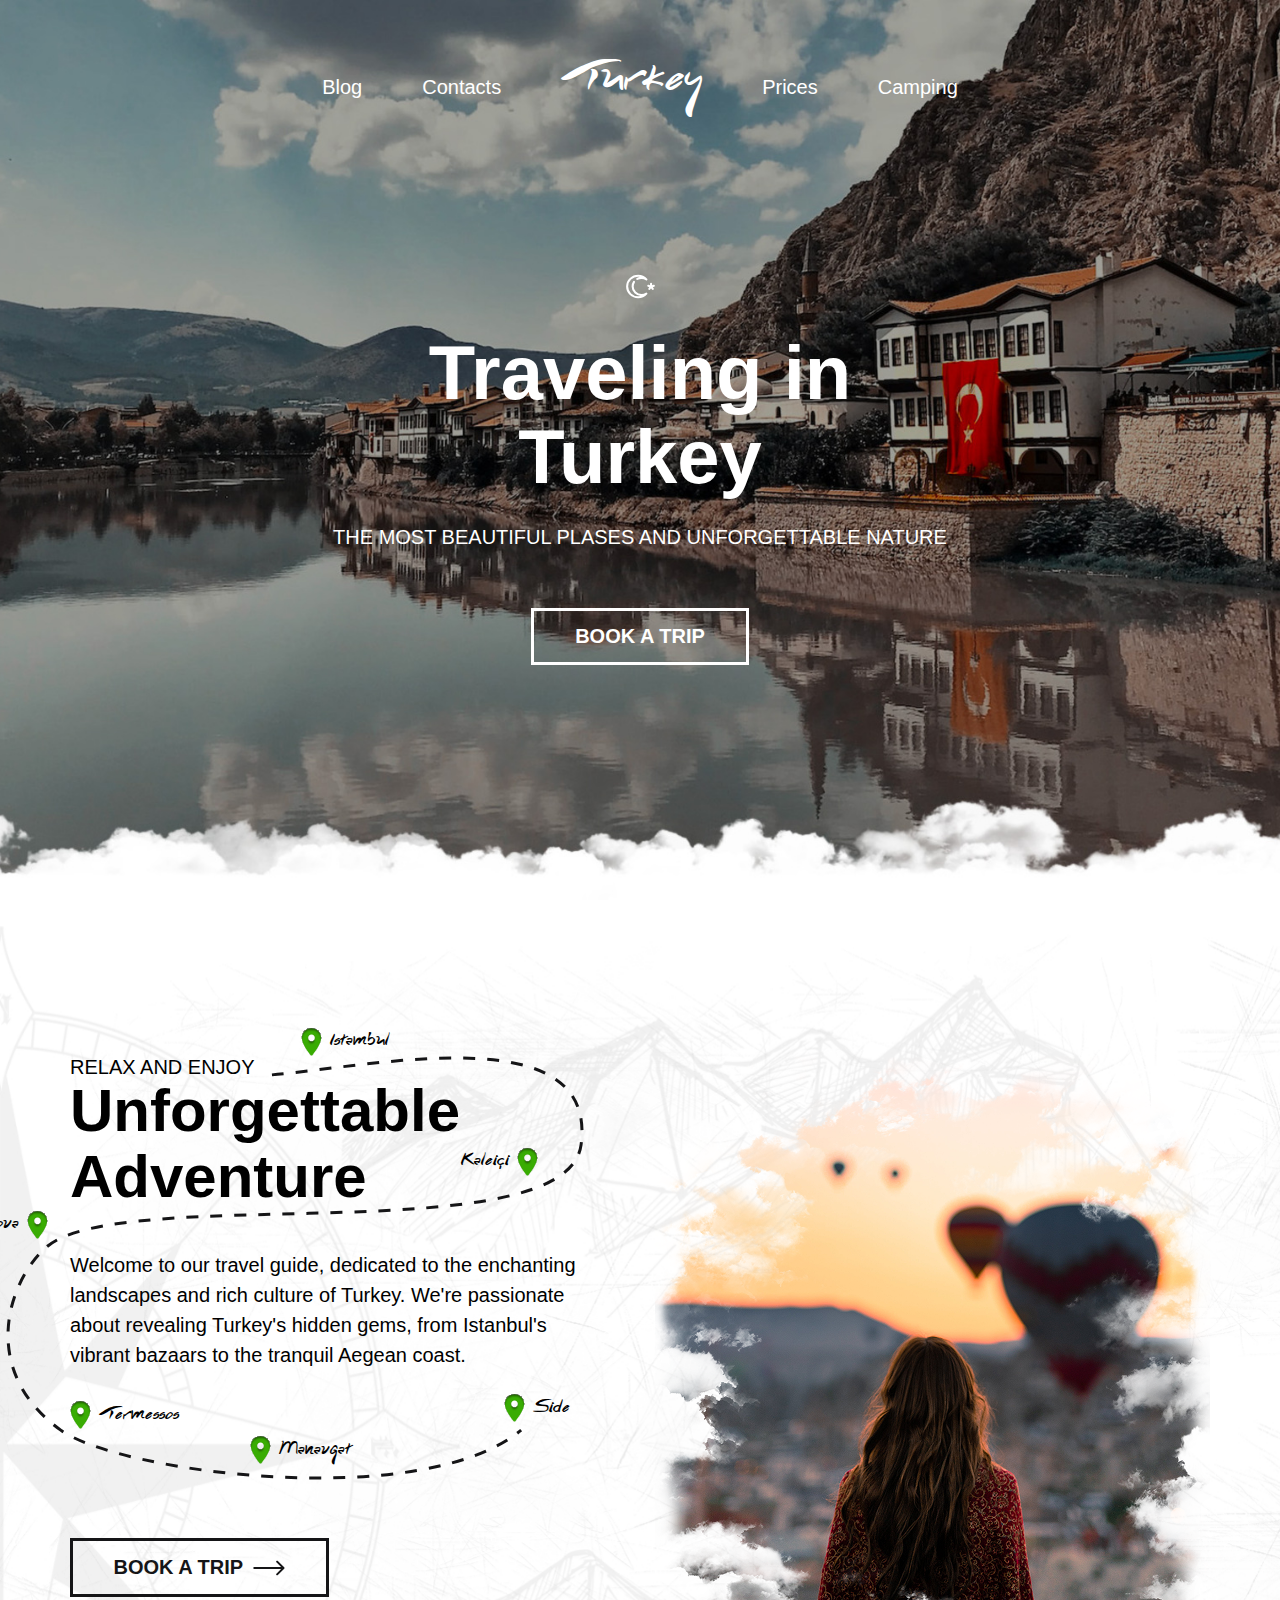
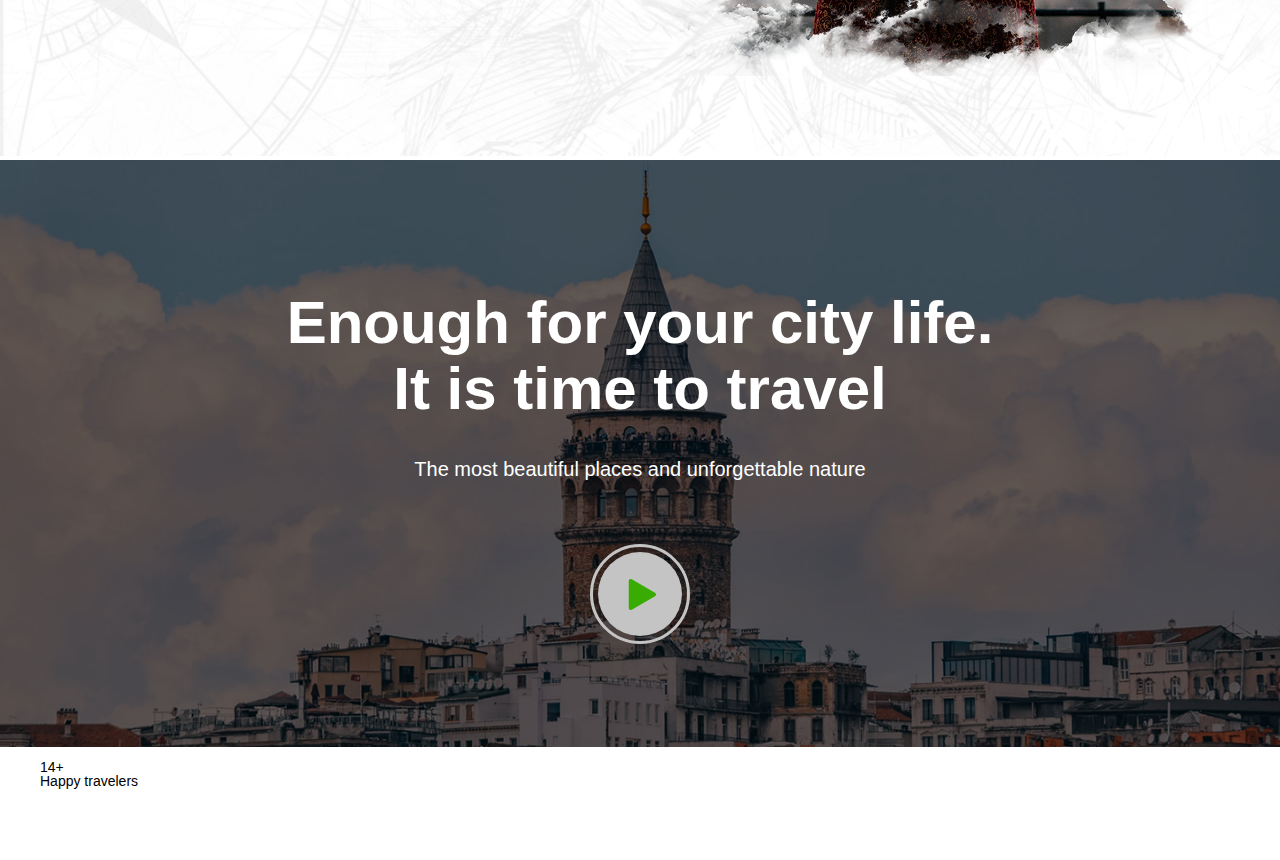
==== index.html @ 6826c42f "sec_WhyMe" ====
<!DOCTYPE html><!-- Сообщаем браузеру как стоит обрабатывать эту страницу -->
<!-- Оболочка документа, указываем язык содержимого -->
<html lang="ru">
<!-- Заголовок страницы, контейнер для других важных данных (не отображается) -->

<head>
  <!-- Заголовок страницы в браузере -->
  <title>Traveling in Turkey</title>
  <!-- Подключаем CSS -->
  <link rel="stylesheet" href="css/style.css" />
  <!-- Кодировка страницы -->
  <meta http-equiv="Content-type" content="text/html;charset=UTF-8" />
  <meta name="viewport" content="width=device-width, initial-scale=1.0, maximum-scale=1.0, user-scalable=0">
</head>
<!-- Отображаемое тело страницы -->

<body>
  <div class="wrapper">
    <div class="hero-section__img ibg">
      <img src="./img/hs__turkey.jpg" alt="Главная_Картинка">
    </div>
    <div class="hero-section__img ibg-320px">
      <img src="./img/hs__turkey_320px.jpg" alt="Главная_Картинка">
    </div>
    <header class="header">
      <div class="container">
        <div class="header__body">
          <!-- ПК Версия меню -->
          <nav class="header__menu menu">
            <ul class="header__menu-item">
              <li class="header__menu-list">
                <a class="header__menu-link" href="#">Blog</a>
              </li>
              <li class="header__menu-list">
                <a class="header__menu-link" href="#">Contacts</a>
              </li>
              <li class="header__menu-list">
                <a class="header__menu-link header__logo" href="#">Turkey</a>
              </li>
              <li class="header__menu-list">
                <a class="header__menu-link" href="#">Prices</a>
              </li>
              <li class="header__menu-list">
                <a class="header__menu-link" href="#">Camping</a>
              </li>
            </ul>
          </nav>
          <!-- Мобилки и планшеты -->
          <div class="header__menu-mobile icon-menu">
            <span></span>
            <span></span>
            <span></span>
          </div>
          <div class="menu__body">
            <ul class="menu__list">
              <li><a href="#" class="header__menu-link header__menu-link-turkey">
                  Blog
                </a></li>
              <li><a href="#" class="header__menu-link">
                  Contacts
                </a></li>
              <li><a href="#" class="header__menu-link">
                  Prices
                </a></li>
              <li><a href="#" class="header__menu-link">
                  Camping
                </a></li>
            </ul>
          </div>
          <div class="header__section-promo">
            <img class="header__section-promo-pic" src="./img/turkey__logo.svg" alt="Иконка - Турция">
            <h1 class="header__section-promo-heading">
              Traveling in Turkey
            </h1>
            <span class="header__section-promo-desc">
              The most beautiful plases and unforgettable nature
            </span>
            <a href="#">
              <button class="header__section-promo-btn btn">Book a trip</button>
            </a>
          </div>
        </div>
      </div>
    </header>


    <div class="section-adventure">
      <div class="container section-adventure__container">
        <div class="section-adventure__img">
          <img class="section-adventure__bgc" src="./img/section__adv_transparent.png" alt="" srcset="">
          <img class="section-adventure__bgc-320" src="./img/section__adv_transparent_320.png" alt="" srcset="">
        </div>
        <div class="section-adventure__body">
          <div class="section-adventure__body-left">
            <img class="section-adventure__body-left-pic" src="./img/section__adv_map.svg" alt="" srcset="">
            <img class="section-adventure__body-left-pic-320" src="./img/section__adv_map_320px.svg" alt="" srcset="">
            <div class="section-adventure__roadmap-right section-istambul">
              <img class="section-adventure__roadmap-right-pic" src="/img/loc_ico.svg" alt="Иконка локации">
              <span class="section-adventure__roadmap-right-city">Istambul</span>
            </div>
            <div class="section-adventure__roadmap-left section-kaleiçi">
              <span class="section-adventure__roadmap-right-city">Kaleiçi</span>
              <img class="section-adventure__roadmap-left-pic" src="/img/loc_ico.svg" alt="Иконка локации">
            </div>
            <div class="section-adventure__roadmap-left section-kekova">
              <span class="section-adventure__roadmap-right-city">Kekova</span>
              <img class="section-adventure__roadmap-left-pic" src="/img/loc_ico.svg" alt="Иконка локации">
            </div>
            <div class="section-adventure__roadmap-right section-termessos">
              <img class="section-adventure__roadmap-right-pic" src="/img/loc_ico.svg" alt="Иконка локации">
              <span class="section-adventure__roadmap-right-city">Termessos</span>
            </div>
            <div class="section-adventure__roadmap-right section-manavgat">
              <img class="section-adventure__roadmap-right-pic" src="/img/loc_ico.svg" alt="Иконка локации">
              <span class="section-adventure__roadmap-right-city">Manavgat</span>
            </div>
            <div class="section-adventure__roadmap-right section-side">
              <img class="section-adventure__roadmap-right-pic" src="/img/loc_ico.svg" alt="Иконка локации">
              <span class="section-adventure__roadmap-right-city">Side</span>
            </div>
            <span class="section-adventure__slog">Relax and enjoy</span>
            <h2 class="section-adventure__title">Unforgettable Adventure</h2>
            <p class="section-adventure__content">
              Welcome to our travel guide, dedicated to the enchanting landscapes and rich culture of Turkey. We're
              passionate about revealing Turkey's hidden gems, from Istanbul's vibrant bazaars to the tranquil Aegean
              coast.
            </p>
            <button class="section-adventure__btn btn">Book a trip</button>
          </div>
          <div class="section-adventure__body-right">
            <img class="section-adventure__pic" src="./img/section__adv_2.png" alt="" srcset="">

          </div>
        </div>
      </div>
    </div>

    <div class="section-time2travel">
      <div class="section-time2travel__bcg">
        <img class="section-time2travel__pic" src="./img/time2travel__bcg.png" alt="Биг-Бэн фото">
      </div>
      <div class="container section-time2travel__container">
        <div class="section-time2travel__content">
          <h2 class="section-time2travel__title">
            Enough for your city life. It is time to travel
          </h2>
          <span class="section-time2travel__desc">
            The most beautiful places and unforgettable nature
          </span>
          <a href="#" class="section-time2travel__link">
          <div class="section-time2travel__ellipse">
          <div class="section-time2travel__ellipse-wrap">
            <div class="section-time2travel__ellipse-ico">
              <svg class="section-time2travel__ellipse-play" xmlns="http://www.w3.org/2000/svg" width="28" height="31" fill="none"><path fill="#39AC03" d="M27 13.768c1.333.77 1.333 2.694 0 3.464L3.75 30.655c-1.333.77-3-.192-3-1.732V2.077c0-1.54 1.667-2.502 3-1.732L27 13.768Z"/></svg>
            </div>
          </div>
          </div>
        </a>
        <div class="section-time2travel__whyMe">
          <div class="section-time2travel__whyMe-wrap">
            <h3 class="section-time2travel__whyMe-title">
              14+
            </h3>
            <span class="section-time2travel__whyMe-desc">
              Happy travelers
            </span>
          </div>
        </div>
        </div>
      </div>
    </div>

  </div>

  <!-- Подключаем jQuery -->
  <script src="jQuery/jquery-3.7.1.min.js"></script>
  <!-- Подключаем файл JS-Скриптов -->
  <script src="js/script.js"></script>
</body>

</html>
---- css/style.css ----
@charset "UTF-8";
/*Обнуление*/
@import url(https://fonts.googleapis.com/css?family=Lato:400,300,700,900);
/* line 2, C:/Users/jemal/OneDrive/___web/__freeLancer/web/iLera/iLera_web/#source/scss/nullstyle.scss */
* {
  padding: 0;
  margin: 0;
  border: 0;
}

/* line 3, C:/Users/jemal/OneDrive/___web/__freeLancer/web/iLera/iLera_web/#source/scss/nullstyle.scss */
*, *:before, *:after {
  -moz-box-sizing: border-box;
  -webkit-box-sizing: border-box;
  box-sizing: border-box;
}

/* line 4, C:/Users/jemal/OneDrive/___web/__freeLancer/web/iLera/iLera_web/#source/scss/nullstyle.scss */
:focus, :active {
  outline: none;
}

/* line 5, C:/Users/jemal/OneDrive/___web/__freeLancer/web/iLera/iLera_web/#source/scss/nullstyle.scss */
a:focus, a:active {
  outline: none;
}

/* line 6, C:/Users/jemal/OneDrive/___web/__freeLancer/web/iLera/iLera_web/#source/scss/nullstyle.scss */
nav, footer, header, aside {
  display: block;
}

/* line 7, C:/Users/jemal/OneDrive/___web/__freeLancer/web/iLera/iLera_web/#source/scss/nullstyle.scss */
html, body {
  height: 100%;
  width: 100%;
  font-size: 100%;
  line-height: 1;
  font-size: 14px;
  -ms-text-size-adjust: 100%;
  -moz-text-size-adjust: 100%;
  -webkit-text-size-adjust: 100%;
}

/* line 8, C:/Users/jemal/OneDrive/___web/__freeLancer/web/iLera/iLera_web/#source/scss/nullstyle.scss */
input, button, textarea {
  font-family: inherit;
}

/* line 9, C:/Users/jemal/OneDrive/___web/__freeLancer/web/iLera/iLera_web/#source/scss/nullstyle.scss */
input::-ms-clear {
  display: none;
}

/* line 10, C:/Users/jemal/OneDrive/___web/__freeLancer/web/iLera/iLera_web/#source/scss/nullstyle.scss */
button {
  cursor: pointer;
}

/* line 11, C:/Users/jemal/OneDrive/___web/__freeLancer/web/iLera/iLera_web/#source/scss/nullstyle.scss */
button::-moz-focus-inner {
  padding: 0;
  border: 0;
}

/* line 12, C:/Users/jemal/OneDrive/___web/__freeLancer/web/iLera/iLera_web/#source/scss/nullstyle.scss */
a, a:visited {
  text-decoration: none;
}

/* line 13, C:/Users/jemal/OneDrive/___web/__freeLancer/web/iLera/iLera_web/#source/scss/nullstyle.scss */
a:hover {
  text-decoration: none;
}

/* line 14, C:/Users/jemal/OneDrive/___web/__freeLancer/web/iLera/iLera_web/#source/scss/nullstyle.scss */
ul li {
  list-style: none;
}

/* line 15, C:/Users/jemal/OneDrive/___web/__freeLancer/web/iLera/iLera_web/#source/scss/nullstyle.scss */
img {
  vertical-align: top;
}

/* line 16, C:/Users/jemal/OneDrive/___web/__freeLancer/web/iLera/iLera_web/#source/scss/nullstyle.scss */
h1, h2, h3, h4, h5, h6 {
  font-size: inherit;
  font-weight: inherit;
}

/*--------------------*/
@font-face {
  font-family: 'Turkishye';
  src: url("/fonts/Turkishye.eot");
  src: url("/fonts/Turkishye.eot?#iefix") format("embedded-opentype"), url("/fonts/Turkishye.woff2") format("woff2"), url("/fonts/Turkishye.woff") format("woff"), url("/fonts/Turkishye.svg#Turkishye") format("svg");
  font-weight: 400;
  font-style: normal;
  font-stretch: normal;
  unicode-range: U+0020-00FE;
}

/* line 6, C:/Users/jemal/OneDrive/___web/__freeLancer/web/iLera/iLera_web/#source/scss/style.scss */
.ibg {
  background-position: center;
  background-size: cover;
  background-repeat: no-repeat;
  position: relative;
}

/* line 12, C:/Users/jemal/OneDrive/___web/__freeLancer/web/iLera/iLera_web/#source/scss/style.scss */
.ibg img {
  width: 0;
  height: 0;
  position: relative;
  top: 0;
  left: 0;
  opacity: 0;
  visibility: hidden;
}

@media (max-width: 320px) {
  /* line 24, C:/Users/jemal/OneDrive/___web/__freeLancer/web/iLera/iLera_web/#source/scss/style.scss */
  .ibg {
    display: none;
  }
}

@media (min-width: 321px) {
  /* line 30, C:/Users/jemal/OneDrive/___web/__freeLancer/web/iLera/iLera_web/#source/scss/style.scss */
  .ibg-320px {
    display: none;
    background-position: center;
    background-size: cover;
    background-repeat: no-repeat;
    position: relative;
    width: 100%;
  }
}

/* line 40, C:/Users/jemal/OneDrive/___web/__freeLancer/web/iLera/iLera_web/#source/scss/style.scss */
:root {
  --body-color: #ffffff;
  --logo-color: #ffffff;
  --font-color: #ffffff;
  --main-color: #39AC03;
  --black-color: #151517;
  --light-Gray: #C4C4C4;
}

/* line 49, C:/Users/jemal/OneDrive/___web/__freeLancer/web/iLera/iLera_web/#source/scss/style.scss */
.btn {
  display: block;
  padding: 14px 41.5px 14px 41.5px;
  background-color: transparent;
  border: 3px solid var(--font-color);
  font-size: 20px;
  font-weight: bold;
  text-transform: uppercase;
  color: var(--font-color);
  transition: 0.3s;
}

/* line 60, C:/Users/jemal/OneDrive/___web/__freeLancer/web/iLera/iLera_web/#source/scss/style.scss */
.btn:hover {
  border: 3px solid var(--main-color);
  transition: 0.3s;
}

/* line 66, C:/Users/jemal/OneDrive/___web/__freeLancer/web/iLera/iLera_web/#source/scss/style.scss */
p {
  font-size: 20px;
}

/* line 70, C:/Users/jemal/OneDrive/___web/__freeLancer/web/iLera/iLera_web/#source/scss/style.scss */
body {
  font-family: "Open Sans", Helvetica, sans-serif;
  background-color: var(--body-color);
  font-weight: 400;
}

/* line 76, C:/Users/jemal/OneDrive/___web/__freeLancer/web/iLera/iLera_web/#source/scss/style.scss */
.hero-section {
  flex: 1 0 100%;
  position: relative;
}

/* line 80, C:/Users/jemal/OneDrive/___web/__freeLancer/web/iLera/iLera_web/#source/scss/style.scss */
.hero-section__img {
  position: absolute;
  top: 0;
  left: 0;
  width: 100%;
  height: 100%;
  z-index: -1;
}

/* line 90, C:/Users/jemal/OneDrive/___web/__freeLancer/web/iLera/iLera_web/#source/scss/style.scss */
.container {
  max-width: 1140px;
  margin: 0 auto;
}

@media (max-width: 1200px) {
  /* line 96, C:/Users/jemal/OneDrive/___web/__freeLancer/web/iLera/iLera_web/#source/scss/style.scss */
  .container {
    max-width: 970px;
  }
}

@media (max-width: 992px) {
  /* line 102, C:/Users/jemal/OneDrive/___web/__freeLancer/web/iLera/iLera_web/#source/scss/style.scss */
  .container {
    max-width: 750px;
  }
}

@media (max-width: 767px) {
  /* line 108, C:/Users/jemal/OneDrive/___web/__freeLancer/web/iLera/iLera_web/#source/scss/style.scss */
  .container {
    max-width: none;
    padding: 10px 40px 10px 40px;
  }
}

@media (max-width: 480px) {
  /* line 115, C:/Users/jemal/OneDrive/___web/__freeLancer/web/iLera/iLera_web/#source/scss/style.scss */
  .container {
    max-width: none;
    padding: 10px 40px 10px 40px;
  }
}

@media (max-width: 320px) {
  /* line 122, C:/Users/jemal/OneDrive/___web/__freeLancer/web/iLera/iLera_web/#source/scss/style.scss */
  .container {
    max-width: none;
    padding: 10px 40px 10px 40px;
  }
}

/* line 128, C:/Users/jemal/OneDrive/___web/__freeLancer/web/iLera/iLera_web/#source/scss/style.scss */
.header__menu-link:last-child {
  margin: 0;
}

/* line 132, C:/Users/jemal/OneDrive/___web/__freeLancer/web/iLera/iLera_web/#source/scss/style.scss */
.menu__body {
  display: none;
}

@media (max-width: 768px) {
  /* line 140, C:/Users/jemal/OneDrive/___web/__freeLancer/web/iLera/iLera_web/#source/scss/style.scss */
  .menu__body {
    display: block;
    animation: anix 600ms forwards;
  }
}

/* line 148, C:/Users/jemal/OneDrive/___web/__freeLancer/web/iLera/iLera_web/#source/scss/style.scss */
.menu__list {
  display: flex;
}

/* line 151, C:/Users/jemal/OneDrive/___web/__freeLancer/web/iLera/iLera_web/#source/scss/style.scss */
.menu__list li {
  position: relative;
  padding: 0px 37.5px;
}

/* line 155, C:/Users/jemal/OneDrive/___web/__freeLancer/web/iLera/iLera_web/#source/scss/style.scss */
.menu__list li:nth-child(2) {
  padding: 0px 110px 0px 37.5px;
}

/* line 158, C:/Users/jemal/OneDrive/___web/__freeLancer/web/iLera/iLera_web/#source/scss/style.scss */
.menu__list li:nth-child(2)::after {
  display: none;
}

/* line 163, C:/Users/jemal/OneDrive/___web/__freeLancer/web/iLera/iLera_web/#source/scss/style.scss */
.menu__list li:nth-child(3) {
  padding: 0px 37.5px 0px 110px;
}

/* line 169, C:/Users/jemal/OneDrive/___web/__freeLancer/web/iLera/iLera_web/#source/scss/style.scss */
.menu__list li:nth-child(2)::after, .menu__list li:last-child::after {
  display: none;
}

@media (max-width: 768px) {
  /* line 138, C:/Users/jemal/OneDrive/___web/__freeLancer/web/iLera/iLera_web/#source/scss/style.scss */
  .menu {
    top: 15px;
  }
  /* line 179, C:/Users/jemal/OneDrive/___web/__freeLancer/web/iLera/iLera_web/#source/scss/style.scss */
  .menu__body {
    animation: anix 600ms;
    position: fixed;
    height: 100%;
    width: 100%;
    top: -100%;
    left: 0;
    background-color: var(--black-color);
    padding: 150px 0 20px 0;
    transition: 0s;
    overflow: auto;
    opacity: 97%;
  }
  /* line 194, C:/Users/jemal/OneDrive/___web/__freeLancer/web/iLera/iLera_web/#source/scss/style.scss */
  .menu__body.active {
    display: block;
    padding: 248px 0 0 0;
    top: 0;
    transition: 0s;
    animation: ani 600ms forwards;
  }
  @keyframes ani {
    0% {
      opacity: 0;
    }
    100% {
      opacity: 1;
    }
  }
}

/* line 214, C:/Users/jemal/OneDrive/___web/__freeLancer/web/iLera/iLera_web/#source/scss/style.scss */
.menu__list {
  flex-direction: column;
  justify-content: center;
  align-items: center;
}

/* line 219, C:/Users/jemal/OneDrive/___web/__freeLancer/web/iLera/iLera_web/#source/scss/style.scss */
.menu__list li {
  padding: 0 0 60px 0;
}

/* line 222, C:/Users/jemal/OneDrive/___web/__freeLancer/web/iLera/iLera_web/#source/scss/style.scss */
.menu__list li:nth-child(2), .menu__list li:nth-child(3) {
  padding: 0 0 60px 0;
}

/* line 226, C:/Users/jemal/OneDrive/___web/__freeLancer/web/iLera/iLera_web/#source/scss/style.scss */
.menu__list li:nth-child(2):last-child, .menu__list li:nth-child(3):last-child {
  padding: 0;
}

/* line 232, C:/Users/jemal/OneDrive/___web/__freeLancer/web/iLera/iLera_web/#source/scss/style.scss */
.menu__list__link {
  color: var(--font-color);
  font-size: 20px;
  line-height: 150%;
  font-weight: 800;
}

@media (max-width: 768px) {
  /* line 242, C:/Users/jemal/OneDrive/___web/__freeLancer/web/iLera/iLera_web/#source/scss/style.scss */
  .icon-menu {
    display: block;
    position: absolute;
    top: 40px;
    width: 35px;
    height: 18px;
    cursor: pointer;
    z-index: 5;
  }
  /* line 252, C:/Users/jemal/OneDrive/___web/__freeLancer/web/iLera/iLera_web/#source/scss/style.scss */
  .icon-menu span {
    top: 8px;
    left: -10px;
    position: absolute;
    height: 2px;
    width: 100%;
    background-color: var(--font-color);
    transition: all 0.3s ease 0s;
  }
  /* line 262, C:/Users/jemal/OneDrive/___web/__freeLancer/web/iLera/iLera_web/#source/scss/style.scss */
  .icon-menu :first-child {
    top: 0;
  }
  /* line 266, C:/Users/jemal/OneDrive/___web/__freeLancer/web/iLera/iLera_web/#source/scss/style.scss */
  .icon-menu :last-child {
    top: auto;
    bottom: 0;
  }
  /* line 272, C:/Users/jemal/OneDrive/___web/__freeLancer/web/iLera/iLera_web/#source/scss/style.scss */
  .icon-menu.active span {
    background-color: #fff;
    transform: scale(0);
  }
  /* line 276, C:/Users/jemal/OneDrive/___web/__freeLancer/web/iLera/iLera_web/#source/scss/style.scss */
  .icon-menu.active span:first-child {
    transform: rotate(-45deg);
    top: 8px;
  }
  /* line 281, C:/Users/jemal/OneDrive/___web/__freeLancer/web/iLera/iLera_web/#source/scss/style.scss */
  .icon-menu.active span:last-child {
    transform: rotate(45deg);
    bottom: 8px;
  }
}

/* line 291, C:/Users/jemal/OneDrive/___web/__freeLancer/web/iLera/iLera_web/#source/scss/style.scss */
.header__body {
  height: 100vh;
  position: relative;
}

@media (max-width: 420px) {
  /* line 297, C:/Users/jemal/OneDrive/___web/__freeLancer/web/iLera/iLera_web/#source/scss/style.scss */
  .header__body {
    height: 100%;
  }
}

/* line 302, C:/Users/jemal/OneDrive/___web/__freeLancer/web/iLera/iLera_web/#source/scss/style.scss */
.header__menu {
  padding: 0 0 160px 0;
}

@media (max-width: 320px) {
  /* line 307, C:/Users/jemal/OneDrive/___web/__freeLancer/web/iLera/iLera_web/#source/scss/style.scss */
  .header__menu {
    padding: 0 0 63px 0;
  }
}

/* line 312, C:/Users/jemal/OneDrive/___web/__freeLancer/web/iLera/iLera_web/#source/scss/style.scss */
.header__menu-item {
  display: flex;
  justify-content: center;
  align-items: center;
  padding: 60px 0 0 0;
}

@media (max-width: 768px) {
  /* line 320, C:/Users/jemal/OneDrive/___web/__freeLancer/web/iLera/iLera_web/#source/scss/style.scss */
  .header__menu-list {
    display: none;
  }
}

/* line 325, C:/Users/jemal/OneDrive/___web/__freeLancer/web/iLera/iLera_web/#source/scss/style.scss */
.header__menu-list {
  padding: 0 60px 0 0;
}

/* line 328, C:/Users/jemal/OneDrive/___web/__freeLancer/web/iLera/iLera_web/#source/scss/style.scss */
.header__menu-list:last-child {
  padding: 0;
}

/* line 333, C:/Users/jemal/OneDrive/___web/__freeLancer/web/iLera/iLera_web/#source/scss/style.scss */
.header__menu-link {
  font-size: 20px;
  line-height: 150%;
  color: var(--font-color);
  transition: 0.4s;
}

/* line 339, C:/Users/jemal/OneDrive/___web/__freeLancer/web/iLera/iLera_web/#source/scss/style.scss */
.header__menu-link:hover {
  color: var(--main-color);
  transition: 0.4s;
}

/* line 343, C:/Users/jemal/OneDrive/___web/__freeLancer/web/iLera/iLera_web/#source/scss/style.scss */
.header__menu-link:hover:active {
  color: var(--main-color);
}

/* line 349, C:/Users/jemal/OneDrive/___web/__freeLancer/web/iLera/iLera_web/#source/scss/style.scss */
.header__logo {
  font-family: "Turkishye", Helvetica, sans-serif;
  font-size: 36px;
  color: var(--logo-color);
}

/* line 354, C:/Users/jemal/OneDrive/___web/__freeLancer/web/iLera/iLera_web/#source/scss/style.scss */
.header__logo:hover {
  color: var(--logo-color);
}

/* line 359, C:/Users/jemal/OneDrive/___web/__freeLancer/web/iLera/iLera_web/#source/scss/style.scss */
.header__section-promo {
  display: flex;
  flex-direction: column;
  align-items: center;
}

/* line 365, C:/Users/jemal/OneDrive/___web/__freeLancer/web/iLera/iLera_web/#source/scss/style.scss */
.header__section-promo-pic {
  width: 31px;
  height: 25px;
  margin: 0 0 32px 0;
}

@media (max-width: 375px) {
  /* line 372, C:/Users/jemal/OneDrive/___web/__freeLancer/web/iLera/iLera_web/#source/scss/style.scss */
  .header__section-promo-pic {
    margin: 0 0 20px 0;
  }
}

@media (max-width: 320px) {
  /* line 378, C:/Users/jemal/OneDrive/___web/__freeLancer/web/iLera/iLera_web/#source/scss/style.scss */
  .header__section-promo-pic {
    margin: 0 0 20px 0;
  }
}

/* line 383, C:/Users/jemal/OneDrive/___web/__freeLancer/web/iLera/iLera_web/#source/scss/style.scss */
.header__section-promo-heading {
  font-family: "Raleway", Helvetica, sans-serif;
  max-width: 450px;
  font-size: 76px;
  line-height: 110%;
  text-align: center;
  color: var(--font-color);
  font-weight: bold;
  padding: 0 0 24px 0;
}

@media (max-width: 600px) {
  /* line 395, C:/Users/jemal/OneDrive/___web/__freeLancer/web/iLera/iLera_web/#source/scss/style.scss */
  .header__section-promo-heading {
    font-size: 62px;
    text-align: center;
  }
}

@media (max-width: 480px) {
  /* line 402, C:/Users/jemal/OneDrive/___web/__freeLancer/web/iLera/iLera_web/#source/scss/style.scss */
  .header__section-promo-heading {
    font-size: 54px;
    text-align: center;
  }
}

@media (max-width: 375px) {
  /* line 409, C:/Users/jemal/OneDrive/___web/__freeLancer/web/iLera/iLera_web/#source/scss/style.scss */
  .header__section-promo-heading {
    font-size: 48px;
    text-align: center;
    line-height: 110%;
    width: 120%;
    padding: 0 0 20px 0;
  }
}

@media (max-width: 320px) {
  /* line 419, C:/Users/jemal/OneDrive/___web/__freeLancer/web/iLera/iLera_web/#source/scss/style.scss */
  .header__section-promo-heading {
    font-size: 48px;
    text-align: center;
    line-height: 110%;
    width: 120%;
    padding: 0 0 20px 0;
  }
}

/* line 428, C:/Users/jemal/OneDrive/___web/__freeLancer/web/iLera/iLera_web/#source/scss/style.scss */
.header__section-promo-desc {
  font-size: 20px;
  line-height: 150%;
  text-transform: uppercase;
  color: var(--font-color);
  padding: 0 0 56px 0;
}

@media (max-width: 768px) {
  /* line 437, C:/Users/jemal/OneDrive/___web/__freeLancer/web/iLera/iLera_web/#source/scss/style.scss */
  .header__section-promo-desc {
    width: 70%;
    text-align: center;
  }
}

@media (max-width: 480px) {
  /* line 444, C:/Users/jemal/OneDrive/___web/__freeLancer/web/iLera/iLera_web/#source/scss/style.scss */
  .header__section-promo-desc {
    width: 74%;
    font-size: 18px;
    text-align: center;
  }
}

@media (max-width: 375px) {
  /* line 452, C:/Users/jemal/OneDrive/___web/__freeLancer/web/iLera/iLera_web/#source/scss/style.scss */
  .header__section-promo-desc {
    width: 120%;
    font-size: 15px;
    line-height: 150%;
    text-align: center;
    padding: 0 0 32px 0;
  }
}

@media (max-width: 320px) {
  /* line 462, C:/Users/jemal/OneDrive/___web/__freeLancer/web/iLera/iLera_web/#source/scss/style.scss */
  .header__section-promo-desc {
    width: 120%;
    font-size: 15px;
    line-height: 150%;
    text-align: center;
    padding: 0 0 32px 0;
  }
}

/* line 471, C:/Users/jemal/OneDrive/___web/__freeLancer/web/iLera/iLera_web/#source/scss/style.scss */
.header__section-promo-btn {
  margin: 0 0 218px 0;
}

@media (max-width: 420px) {
  /* line 476, C:/Users/jemal/OneDrive/___web/__freeLancer/web/iLera/iLera_web/#source/scss/style.scss */
  .header__section-promo-btn {
    margin: 0 0 70px 0;
  }
}

@media (max-width: 375px) {
  /* line 482, C:/Users/jemal/OneDrive/___web/__freeLancer/web/iLera/iLera_web/#source/scss/style.scss */
  .header__section-promo-btn {
    font-size: 16px;
    padding: 14px 54px 15px 54px;
  }
}

@media (max-width: 320px) {
  /* line 489, C:/Users/jemal/OneDrive/___web/__freeLancer/web/iLera/iLera_web/#source/scss/style.scss */
  .header__section-promo-btn {
    font-size: 16px;
    padding: 14px 54px 15px 54px;
    margin: 0px 0 65px 0;
  }
}

/* line 500, C:/Users/jemal/OneDrive/___web/__freeLancer/web/iLera/iLera_web/#source/scss/style.scss */
.section-adventure___img {
  top: 0;
  background-size: cover;
}

/* line 506, C:/Users/jemal/OneDrive/___web/__freeLancer/web/iLera/iLera_web/#source/scss/style.scss */
.section-adventure__bgc {
  position: absolute;
  left: 0;
  width: 100%;
  height: 856px;
  z-index: -1;
}

/* line 514, C:/Users/jemal/OneDrive/___web/__freeLancer/web/iLera/iLera_web/#source/scss/style.scss */
.section-adventure__bgc-320 {
  display: none;
}

@media (max-width: 320px) {
  /* line 519, C:/Users/jemal/OneDrive/___web/__freeLancer/web/iLera/iLera_web/#source/scss/style.scss */
  .section-adventure__bgc-320 {
    display: block;
    position: absolute;
    left: 0;
    width: 100%;
    height: 549px;
    z-index: -1;
  }
}

@media (max-width: 320px) {
  /* line 530, C:/Users/jemal/OneDrive/___web/__freeLancer/web/iLera/iLera_web/#source/scss/style.scss */
  .section-adventure__bgc {
    display: none;
  }
}

/* line 536, C:/Users/jemal/OneDrive/___web/__freeLancer/web/iLera/iLera_web/#source/scss/style.scss */
.section-adventure__body {
  padding: 156px 0 0 0;
  display: flex;
  height: 860px;
}

@media (max-width: 420px) {
  /* line 543, C:/Users/jemal/OneDrive/___web/__freeLancer/web/iLera/iLera_web/#source/scss/style.scss */
  .section-adventure__body {
    padding: 80px 0 0 0;
  }
}

@media (max-width: 320px) {
  /* line 549, C:/Users/jemal/OneDrive/___web/__freeLancer/web/iLera/iLera_web/#source/scss/style.scss */
  .section-adventure__body {
    padding: 120px 0 0 0;
    height: 675px;
  }
}

/* line 555, C:/Users/jemal/OneDrive/___web/__freeLancer/web/iLera/iLera_web/#source/scss/style.scss */
.section-adventure__slog {
  font-size: 20px;
  text-transform: uppercase;
  line-height: 110%;
  padding: 0 0 8px 0;
}

@media (max-width: 480px) {
  /* line 563, C:/Users/jemal/OneDrive/___web/__freeLancer/web/iLera/iLera_web/#source/scss/style.scss */
  .section-adventure__slog {
    font-size: 14px;
  }
}

/* line 568, C:/Users/jemal/OneDrive/___web/__freeLancer/web/iLera/iLera_web/#source/scss/style.scss */
.section-adventure__title {
  font-family: "Raleway", Helvetica, sans-serif;
  font-size: 60px;
  line-height: 110%;
  font-weight: 600;
  padding: 0 0 40px 0;
}

@media (max-width: 992px) {
  /* line 577, C:/Users/jemal/OneDrive/___web/__freeLancer/web/iLera/iLera_web/#source/scss/style.scss */
  .section-adventure__title {
    font-size: 50px;
    max-width: 350px;
  }
}

@media (max-width: 768px) {
  /* line 584, C:/Users/jemal/OneDrive/___web/__freeLancer/web/iLera/iLera_web/#source/scss/style.scss */
  .section-adventure__title {
    font-size: 40px;
    max-width: 350px;
    padding: 18px 0 40px 0;
  }
}

@media (max-width: 600px) {
  /* line 592, C:/Users/jemal/OneDrive/___web/__freeLancer/web/iLera/iLera_web/#source/scss/style.scss */
  .section-adventure__title {
    padding: 0 0 40px 0;
  }
}

@media (max-width: 480px) {
  /* line 599, C:/Users/jemal/OneDrive/___web/__freeLancer/web/iLera/iLera_web/#source/scss/style.scss */
  .section-adventure__title {
    font-size: 30px;
    padding: 0px 0 15px 0;
  }
}

@media (max-width: 420px) {
  /* line 606, C:/Users/jemal/OneDrive/___web/__freeLancer/web/iLera/iLera_web/#source/scss/style.scss */
  .section-adventure__title {
    font-size: 30px;
    padding: 0px 0 25px 0;
  }
}

/* line 612, C:/Users/jemal/OneDrive/___web/__freeLancer/web/iLera/iLera_web/#source/scss/style.scss */
.section-adventure__content {
  font-size: 20px;
  line-height: 150%;
  padding: 0 0 168px 0;
}

@media (max-width: 992px) {
  /* line 619, C:/Users/jemal/OneDrive/___web/__freeLancer/web/iLera/iLera_web/#source/scss/style.scss */
  .section-adventure__content {
    padding: 0 0 200px 0;
    max-width: 70%;
  }
}

@media (max-width: 600px) {
  /* line 626, C:/Users/jemal/OneDrive/___web/__freeLancer/web/iLera/iLera_web/#source/scss/style.scss */
  .section-adventure__content {
    font-size: 16px;
    padding: 10px 0 110px 10px;
  }
}

@media (max-width: 480px) {
  /* line 633, C:/Users/jemal/OneDrive/___web/__freeLancer/web/iLera/iLera_web/#source/scss/style.scss */
  .section-adventure__content {
    font-size: 13.5px;
  }
}

@media (max-width: 420px) {
  /* line 639, C:/Users/jemal/OneDrive/___web/__freeLancer/web/iLera/iLera_web/#source/scss/style.scss */
  .section-adventure__content {
    font-size: 14px;
    max-width: 100%;
  }
}

/* line 645, C:/Users/jemal/OneDrive/___web/__freeLancer/web/iLera/iLera_web/#source/scss/style.scss */
.section-adventure__body-left {
  position: relative;
  margin: 0 71px 0 0;
}

@media (max-width: 992px) {
  /* line 651, C:/Users/jemal/OneDrive/___web/__freeLancer/web/iLera/iLera_web/#source/scss/style.scss */
  .section-adventure__body-left {
    margin: 0;
    left: 10%;
  }
}

@media (max-width: 320px) {
  /* line 658, C:/Users/jemal/OneDrive/___web/__freeLancer/web/iLera/iLera_web/#source/scss/style.scss */
  .section-adventure__body-left {
    left: 0%;
  }
}

@media (max-width: 320px) {
  /* line 664, C:/Users/jemal/OneDrive/___web/__freeLancer/web/iLera/iLera_web/#source/scss/style.scss */
  .section-adventure__container {
    padding: 0 5px 0 10px;
  }
  /* line 668, C:/Users/jemal/OneDrive/___web/__freeLancer/web/iLera/iLera_web/#source/scss/style.scss */
  .section-adventure__slog {
    font-size: 16px;
    padding: 0 0 4px 0;
  }
  /* line 673, C:/Users/jemal/OneDrive/___web/__freeLancer/web/iLera/iLera_web/#source/scss/style.scss */
  .section-adventure__title {
    font-size: 38px;
    line-height: 110%;
    padding: 0 0 35px 0;
  }
  /* line 679, C:/Users/jemal/OneDrive/___web/__freeLancer/web/iLera/iLera_web/#source/scss/style.scss */
  .section-adventure__content {
    padding: 0 0 133px 0;
    font-size: 16px;
    line-height: 150%;
    max-width: 96%;
  }
}

/* line 687, C:/Users/jemal/OneDrive/___web/__freeLancer/web/iLera/iLera_web/#source/scss/style.scss */
.section-adventure__body-left-pic {
  display: block;
  position: absolute;
  top: 0;
  right: 0;
}

/* line 694, C:/Users/jemal/OneDrive/___web/__freeLancer/web/iLera/iLera_web/#source/scss/style.scss */
.section-adventure__body-left-pic-320 {
  display: none;
}

@media (max-width: 992px) {
  /* line 699, C:/Users/jemal/OneDrive/___web/__freeLancer/web/iLera/iLera_web/#source/scss/style.scss */
  .section-adventure__body-left-pic {
    left: -9%;
    top: -2%;
  }
}

@media (max-width: 600px) {
  /* line 706, C:/Users/jemal/OneDrive/___web/__freeLancer/web/iLera/iLera_web/#source/scss/style.scss */
  .section-adventure__body-left-pic {
    width: 100%;
  }
}

@media (max-width: 420px) {
  /* line 712, C:/Users/jemal/OneDrive/___web/__freeLancer/web/iLera/iLera_web/#source/scss/style.scss */
  .section-adventure__body-left-pic {
    width: 110%;
    left: -5%;
    top: -1%;
  }
}

@media (max-width: 320px) {
  /* line 720, C:/Users/jemal/OneDrive/___web/__freeLancer/web/iLera/iLera_web/#source/scss/style.scss */
  .section-adventure__body-left-pic {
    display: none;
  }
  /* line 724, C:/Users/jemal/OneDrive/___web/__freeLancer/web/iLera/iLera_web/#source/scss/style.scss */
  .section-adventure__body-left-pic-320 {
    display: block;
    position: absolute;
    height: 373px;
    top: -2%;
    left: -3%;
  }
}

/* line 733, C:/Users/jemal/OneDrive/___web/__freeLancer/web/iLera/iLera_web/#source/scss/style.scss */
.section-adventure__body-right {
  justify-content: center;
}

/* line 737, C:/Users/jemal/OneDrive/___web/__freeLancer/web/iLera/iLera_web/#source/scss/style.scss */
.section-adventure__pic {
  width: 555px;
}

@media (max-width: 1200px) {
  /* line 742, C:/Users/jemal/OneDrive/___web/__freeLancer/web/iLera/iLera_web/#source/scss/style.scss */
  .section-adventure__pic {
    max-width: 370px;
  }
}

@media (max-width: 1024px) {
  /* line 748, C:/Users/jemal/OneDrive/___web/__freeLancer/web/iLera/iLera_web/#source/scss/style.scss */
  .section-adventure__pic {
    max-width: 370px;
  }
}

@media (max-width: 992px) {
  /* line 754, C:/Users/jemal/OneDrive/___web/__freeLancer/web/iLera/iLera_web/#source/scss/style.scss */
  .section-adventure__pic {
    display: none;
  }
}

/* line 759, C:/Users/jemal/OneDrive/___web/__freeLancer/web/iLera/iLera_web/#source/scss/style.scss */
.section-adventure__btn {
  border: 3px solid var(--black-color);
  color: var(--black-color);
  background: url(/img/btn_arrow.svg) no-repeat right 40.5px center;
  padding: 15px 82.5px 15px 40.5px;
}

@media (max-width: 320px) {
  /* line 767, C:/Users/jemal/OneDrive/___web/__freeLancer/web/iLera/iLera_web/#source/scss/style.scss */
  .section-adventure__btn {
    margin: 0 0 80px 0;
  }
}

@media (max-width: 992px) {
  /* line 773, C:/Users/jemal/OneDrive/___web/__freeLancer/web/iLera/iLera_web/#source/scss/style.scss */
  .section-adventure__pic {
    display: none;
  }
}

/* line 779, C:/Users/jemal/OneDrive/___web/__freeLancer/web/iLera/iLera_web/#source/scss/style.scss */
.section-adventure__roadmap-right, .section-adventure__roadmap-left {
  display: flex;
  align-items: center;
}

/* line 785, C:/Users/jemal/OneDrive/___web/__freeLancer/web/iLera/iLera_web/#source/scss/style.scss */
.section-adventure__roadmap-right-pic {
  padding: 0 8px 0 0;
  min-width: 21px;
}

/* line 790, C:/Users/jemal/OneDrive/___web/__freeLancer/web/iLera/iLera_web/#source/scss/style.scss */
.section-adventure .section-adventure__roadmap-left-pic {
  padding: 0 0 0 8px;
  min-width: 21px;
}

/* line 795, C:/Users/jemal/OneDrive/___web/__freeLancer/web/iLera/iLera_web/#source/scss/style.scss */
.section-adventure__roadmap-right-city {
  display: block;
  font-family: "Turkishye", Helvetica, sans-serif;
  font-size: 14px;
  padding: 5px 0 0 0;
}

/* line 803, C:/Users/jemal/OneDrive/___web/__freeLancer/web/iLera/iLera_web/#source/scss/style.scss */
.section-istambul {
  min-width: 90px;
  position: absolute;
  top: -4%;
  left: 45%;
}

@media (max-width: 992px) {
  /* line 811, C:/Users/jemal/OneDrive/___web/__freeLancer/web/iLera/iLera_web/#source/scss/style.scss */
  .section-istambul {
    top: -8%;
    left: 29%;
  }
}

@media (max-width: 600px) {
  /* line 818, C:/Users/jemal/OneDrive/___web/__freeLancer/web/iLera/iLera_web/#source/scss/style.scss */
  .section-istambul {
    top: -7%;
    left: 39%;
  }
}

@media (max-width: 420px) {
  /* line 825, C:/Users/jemal/OneDrive/___web/__freeLancer/web/iLera/iLera_web/#source/scss/style.scss */
  .section-istambul {
    top: -6%;
    left: 47%;
  }
}

@media (max-width: 320px) {
  /* line 832, C:/Users/jemal/OneDrive/___web/__freeLancer/web/iLera/iLera_web/#source/scss/style.scss */
  .section-istambul {
    top: -6%;
    left: 50%;
  }
}

/* line 838, C:/Users/jemal/OneDrive/___web/__freeLancer/web/iLera/iLera_web/#source/scss/style.scss */
.section-kaleiçi {
  min-width: 90px;
  position: absolute;
  top: 13%;
  left: 76%;
}

@media (max-width: 992px) {
  /* line 846, C:/Users/jemal/OneDrive/___web/__freeLancer/web/iLera/iLera_web/#source/scss/style.scss */
  .section-kaleiçi {
    top: 16%;
    left: 53%;
  }
}

@media (max-width: 768px) {
  /* line 853, C:/Users/jemal/OneDrive/___web/__freeLancer/web/iLera/iLera_web/#source/scss/style.scss */
  .section-kaleiçi {
    top: 16%;
    left: 60%;
  }
}

@media (max-width: 600px) {
  /* line 860, C:/Users/jemal/OneDrive/___web/__freeLancer/web/iLera/iLera_web/#source/scss/style.scss */
  .section-kaleiçi {
    top: 15%;
    left: 69%;
  }
}

@media (max-width: 480px) {
  /* line 867, C:/Users/jemal/OneDrive/___web/__freeLancer/web/iLera/iLera_web/#source/scss/style.scss */
  .section-kaleiçi {
    top: 10%;
    left: 64%;
  }
}

@media (max-width: 420px) {
  /* line 874, C:/Users/jemal/OneDrive/___web/__freeLancer/web/iLera/iLera_web/#source/scss/style.scss */
  .section-kaleiçi {
    top: 8%;
    left: 75%;
  }
}

@media (max-width: 320px) {
  /* line 881, C:/Users/jemal/OneDrive/___web/__freeLancer/web/iLera/iLera_web/#source/scss/style.scss */
  .section-kaleiçi {
    top: 12%;
    left: 72%;
  }
}

/* line 887, C:/Users/jemal/OneDrive/___web/__freeLancer/web/iLera/iLera_web/#source/scss/style.scss */
.section-kekova {
  min-width: 90px;
  position: absolute;
  top: 22%;
  left: -20%;
}

@media (max-width: 992px) {
  /* line 895, C:/Users/jemal/OneDrive/___web/__freeLancer/web/iLera/iLera_web/#source/scss/style.scss */
  .section-kekova {
    top: 28%;
    left: -10%;
  }
}

@media (max-width: 600px) {
  /* line 902, C:/Users/jemal/OneDrive/___web/__freeLancer/web/iLera/iLera_web/#source/scss/style.scss */
  .section-kekova {
    top: 24%;
    left: -10%;
  }
}

@media (max-width: 480px) {
  /* line 909, C:/Users/jemal/OneDrive/___web/__freeLancer/web/iLera/iLera_web/#source/scss/style.scss */
  .section-kekova {
    top: 17%;
    left: -16%;
  }
}

@media (max-width: 420px) {
  /* line 916, C:/Users/jemal/OneDrive/___web/__freeLancer/web/iLera/iLera_web/#source/scss/style.scss */
  .section-kekova {
    top: 15%;
    left: -16%;
  }
}

@media (max-width: 320px) {
  /* line 923, C:/Users/jemal/OneDrive/___web/__freeLancer/web/iLera/iLera_web/#source/scss/style.scss */
  .section-kekova {
    top: 16%;
    left: -3%;
  }
}

/* line 930, C:/Users/jemal/OneDrive/___web/__freeLancer/web/iLera/iLera_web/#source/scss/style.scss */
.section-termessos {
  min-width: 90px;
  position: absolute;
  bottom: 47%;
  left: 0%;
}

@media (max-width: 600px) {
  /* line 938, C:/Users/jemal/OneDrive/___web/__freeLancer/web/iLera/iLera_web/#source/scss/style.scss */
  .section-termessos {
    top: 63%;
    left: 10%;
  }
}

@media (max-width: 480px) {
  /* line 945, C:/Users/jemal/OneDrive/___web/__freeLancer/web/iLera/iLera_web/#source/scss/style.scss */
  .section-termessos {
    top: 28%;
    left: 10%;
  }
}

@media (max-width: 420px) {
  /* line 952, C:/Users/jemal/OneDrive/___web/__freeLancer/web/iLera/iLera_web/#source/scss/style.scss */
  .section-termessos {
    top: 12%;
    left: 10%;
  }
}

@media (max-width: 320px) {
  /* line 959, C:/Users/jemal/OneDrive/___web/__freeLancer/web/iLera/iLera_web/#source/scss/style.scss */
  .section-termessos {
    top: 54%;
    left: 0%;
  }
}

/* line 965, C:/Users/jemal/OneDrive/___web/__freeLancer/web/iLera/iLera_web/#source/scss/style.scss */
.section-manavgat {
  min-width: 90px;
  position: absolute;
  bottom: 42%;
  left: 35%;
}

@media (max-width: 992px) {
  /* line 973, C:/Users/jemal/OneDrive/___web/__freeLancer/web/iLera/iLera_web/#source/scss/style.scss */
  .section-manavgat {
    bottom: 15%;
    left: 28%;
  }
}

@media (max-width: 600px) {
  /* line 980, C:/Users/jemal/OneDrive/___web/__freeLancer/web/iLera/iLera_web/#source/scss/style.scss */
  .section-manavgat {
    bottom: 23%;
    left: 40%;
  }
}

@media (max-width: 480px) {
  /* line 987, C:/Users/jemal/OneDrive/___web/__freeLancer/web/iLera/iLera_web/#source/scss/style.scss */
  .section-manavgat {
    bottom: 40%;
    left: 40%;
  }
}

@media (max-width: 420px) {
  /* line 994, C:/Users/jemal/OneDrive/___web/__freeLancer/web/iLera/iLera_web/#source/scss/style.scss */
  .section-manavgat {
    bottom: 51%;
    left: 46%;
  }
}

@media (max-width: 420px) {
  /* line 1001, C:/Users/jemal/OneDrive/___web/__freeLancer/web/iLera/iLera_web/#source/scss/style.scss */
  .section-manavgat {
    bottom: 38%;
    left: 40%;
  }
}

/* line 1008, C:/Users/jemal/OneDrive/___web/__freeLancer/web/iLera/iLera_web/#source/scss/style.scss */
.section-side {
  min-width: 90px;
  position: absolute;
  bottom: 48%;
  right: -2%;
}

@media (max-width: 992px) {
  /* line 1016, C:/Users/jemal/OneDrive/___web/__freeLancer/web/iLera/iLera_web/#source/scss/style.scss */
  .section-side {
    bottom: 22%;
    left: 56%;
  }
}

@media (max-width: 600px) {
  /* line 1023, C:/Users/jemal/OneDrive/___web/__freeLancer/web/iLera/iLera_web/#source/scss/style.scss */
  .section-side {
    bottom: 30%;
    left: 75%;
  }
}

@media (max-width: 480px) {
  /* line 1030, C:/Users/jemal/OneDrive/___web/__freeLancer/web/iLera/iLera_web/#source/scss/style.scss */
  .section-side {
    bottom: 47%;
    left: 75%;
  }
}

@media (max-width: 420px) {
  /* line 1037, C:/Users/jemal/OneDrive/___web/__freeLancer/web/iLera/iLera_web/#source/scss/style.scss */
  .section-side {
    bottom: 56%;
    left: 81%;
  }
}

@media (max-width: 320px) {
  /* line 1044, C:/Users/jemal/OneDrive/___web/__freeLancer/web/iLera/iLera_web/#source/scss/style.scss */
  .section-side {
    bottom: 46%;
    left: 78%;
  }
}

/* line 1051, C:/Users/jemal/OneDrive/___web/__freeLancer/web/iLera/iLera_web/#source/scss/style.scss */
.section-time2travel__bcg {
  position: relative;
}

/* line 1055, C:/Users/jemal/OneDrive/___web/__freeLancer/web/iLera/iLera_web/#source/scss/style.scss */
.section-time2travel__pic {
  position: absolute;
  top: 0;
  left: 0;
  width: 100%;
  z-index: -1;
}

/* line 1063, C:/Users/jemal/OneDrive/___web/__freeLancer/web/iLera/iLera_web/#source/scss/style.scss */
.section-time2travel__content {
  display: flex;
  justify-content: center;
  flex-direction: column;
  align-items: center;
}

/* line 1070, C:/Users/jemal/OneDrive/___web/__freeLancer/web/iLera/iLera_web/#source/scss/style.scss */
.section-time2travel__title {
  padding: 130px 0 32px 0;
  text-align: center;
  font-size: 60px;
  line-height: 110%;
  font-weight: bold;
  max-width: 730px;
  font-family: "Raleway", Helvetica, sans-serif;
  color: var(--body-color);
}

/* line 1081, C:/Users/jemal/OneDrive/___web/__freeLancer/web/iLera/iLera_web/#source/scss/style.scss */
.section-time2travel__desc {
  font-size: 20px;
  line-height: 150%;
  color: var(--font-color);
  padding: 0 0 60px 0;
}

/* line 1088, C:/Users/jemal/OneDrive/___web/__freeLancer/web/iLera/iLera_web/#source/scss/style.scss */
.section-time2travel__ellipse {
  display: flex;
  justify-content: center;
  align-items: center;
  margin: 0 0 116px 0;
  cursor: pointer;
}

/* line 1094, C:/Users/jemal/OneDrive/___web/__freeLancer/web/iLera/iLera_web/#source/scss/style.scss */
.section-time2travel__ellipse:hover {
  transform: scale(1.05);
  transition: 0.2s;
}

/* line 1100, C:/Users/jemal/OneDrive/___web/__freeLancer/web/iLera/iLera_web/#source/scss/style.scss */
.section-time2travel__ellipse-wrap {
  width: 100px;
  height: 100px;
  border-radius: 100%;
  border: 3px solid var(--light-Gray);
  z-index: -1;
  display: flex;
  align-items: center;
  justify-content: center;
}

/* line 1111, C:/Users/jemal/OneDrive/___web/__freeLancer/web/iLera/iLera_web/#source/scss/style.scss */
.section-time2travel__ellipse-ico {
  width: 84px;
  height: 84px;
  border-radius: 100%;
  background-color: var(--light-Gray);
  display: flex;
  align-items: center;
  justify-content: center;
  z-index: 1;
}

/* line 1123, C:/Users/jemal/OneDrive/___web/__freeLancer/web/iLera/iLera_web/#source/scss/style.scss */
.section-time2travel__ellipse-play {
  margin: 0 0 0 5%;
  z-index: 2;
}

/* line 1128, C:/Users/jemal/OneDrive/___web/__freeLancer/web/iLera/iLera_web/#source/scss/style.scss */
.section-time2travel__whyMe {
  width: 1200px;
  height: 100px;
  background-color: var(--body-color);
}

/*# sourceMappingURL=style.css.map */
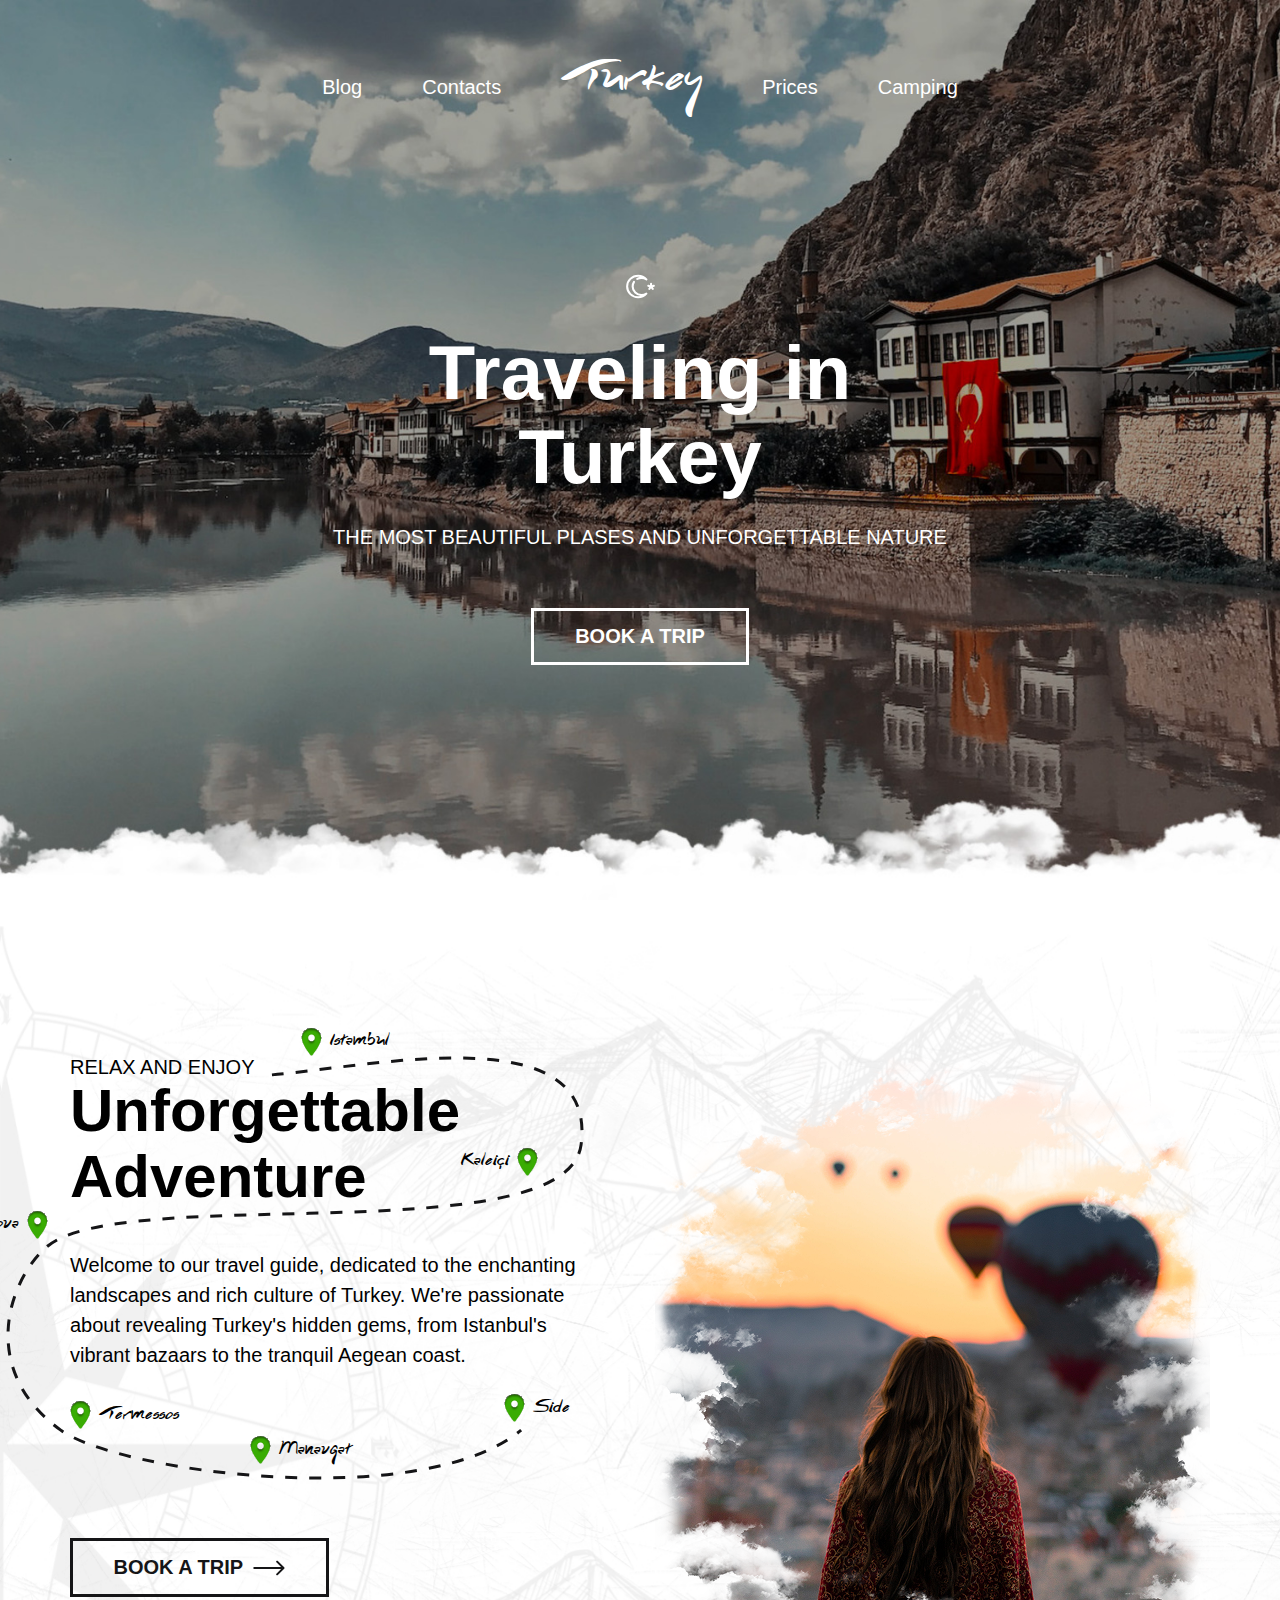
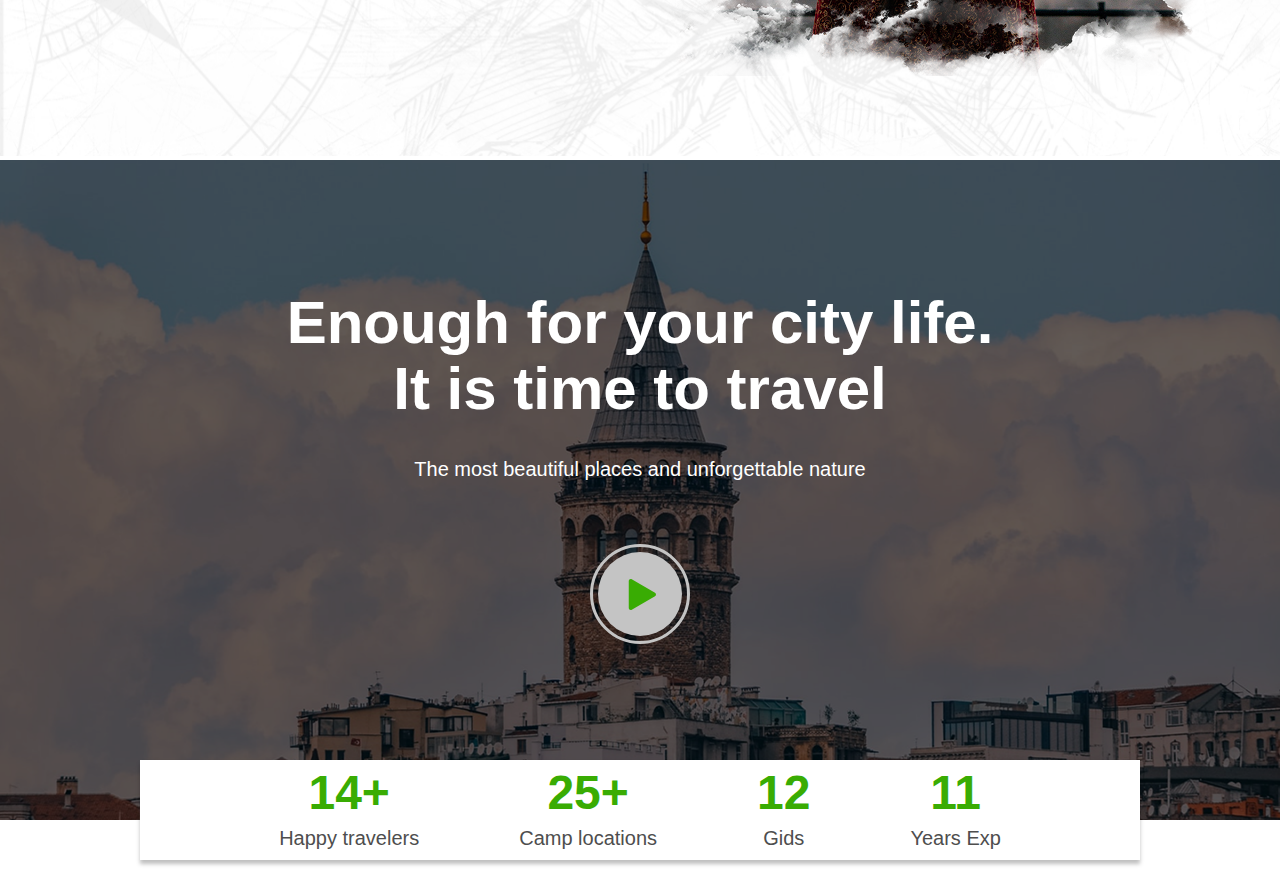
==== commit 263dbdca: "sec__WhyMe PreAlpha" ====
--- a/index.html
+++ b/index.html
@@ -62,7 +62,7 @@
               <li><a href="#" class="header__menu-link">
                   Prices
                 </a></li>
-              <li><a href="#" class="header__menu-link">
+              <li><a href="#popup1" class="header__menu-link">
                   Camping
                 </a></li>
             </ul>
@@ -75,7 +75,7 @@
             <span class="header__section-promo-desc">
               The most beautiful plases and unforgettable nature
             </span>
-            <a href="#">
+            <a href="#popup1" class="popup-link">
               <button class="header__section-promo-btn btn">Book a trip</button>
             </a>
           </div>
@@ -92,7 +92,7 @@
         </div>
         <div class="section-adventure__body">
           <div class="section-adventure__body-left">
-            <img class="section-adventure__body-left-pic" src="./img/section__adv_map.svg" alt="" srcset="">
+            <img class="section-adventure__body-left-pic" src="./img/section__adv_map.svg" alt="" class="popup-link">
             <img class="section-adventure__body-left-pic-320" src="./img/section__adv_map_320px.svg" alt="" srcset="">
             <div class="section-adventure__roadmap-right section-istambul">
               <img class="section-adventure__roadmap-right-pic" src="/img/loc_ico.svg" alt="Иконка локации">
@@ -128,8 +128,9 @@
             <button class="section-adventure__btn btn">Book a trip</button>
           </div>
           <div class="section-adventure__body-right">
-            <img class="section-adventure__pic" src="./img/section__adv_2.png" alt="" srcset="">
-
+            <a href="#image" class="content__image popup-link">
+              <img class="section-adventure__pic" src="./img/section__adv_2.png" alt="" srcset="">
+            </a>
           </div>
         </div>
       </div>
@@ -147,35 +148,118 @@
           <span class="section-time2travel__desc">
             The most beautiful places and unforgettable nature
           </span>
-          <a href="#" class="section-time2travel__link">
-          <div class="section-time2travel__ellipse">
-          <div class="section-time2travel__ellipse-wrap">
-            <div class="section-time2travel__ellipse-ico">
-              <svg class="section-time2travel__ellipse-play" xmlns="http://www.w3.org/2000/svg" width="28" height="31" fill="none"><path fill="#39AC03" d="M27 13.768c1.333.77 1.333 2.694 0 3.464L3.75 30.655c-1.333.77-3-.192-3-1.732V2.077c0-1.54 1.667-2.502 3-1.732L27 13.768Z"/></svg>
-            </div>
-          </div>
-          </div>
-        </a>
-        <div class="section-time2travel__whyMe">
-          <div class="section-time2travel__whyMe-wrap">
-            <h3 class="section-time2travel__whyMe-title">
-              14+
-            </h3>
-            <span class="section-time2travel__whyMe-desc">
-              Happy travelers
-            </span>
-          </div>
-        </div>
-        </div>
-      </div>
-    </div>
-
+          <a href="#popup2" class="section-time2travel__link popup-link">
+            <div class="section-time2travel__ellipse">
+              <div class="section-time2travel__ellipse-wrap">
+                <div class="section-time2travel__ellipse-ico">
+                  <svg class="section-time2travel__ellipse-play" xmlns="http://www.w3.org/2000/svg" width="28"
+                    height="31" fill="none">
+                    <path fill="#39AC03"
+                      d="M27 13.768c1.333.77 1.333 2.694 0 3.464L3.75 30.655c-1.333.77-3-.192-3-1.732V2.077c0-1.54 1.667-2.502 3-1.732L27 13.768Z" />
+                  </svg>
+                </div>
+              </div>
+            </div>
+          </a>
+          <div class="section-time2travel__whyMe">
+            <!-- 1 -->
+            <div class="section-time2travel__block">
+              <div class="section-time2travel__whyMe-wrap">
+                <h3 class="section-time2travel__whyMe-title">
+                  14+
+                </h3>
+                <span class="section-time2travel__whyMe-desc">
+                  Happy travelers
+                </span>
+              </div>
+              <!-- 2 -->
+              <div class="section-time2travel__whyMe-wrap">
+                <h3 class="section-time2travel__whyMe-title">
+                  25+
+                </h3>
+                <span class="section-time2travel__whyMe-desc">
+                  Camp locations
+                </span>
+              </div>
+              <!-- 3 -->
+              <div class="section-time2travel__whyMe-wrap">
+                <h3 class="section-time2travel__whyMe-title">
+                  12
+                </h3>
+                <span class="section-time2travel__whyMe-desc">
+                  Gids
+                </span>
+              </div>
+              <!-- 4 -->
+              <div class="section-time2travel__whyMe-wrap">
+                <h3 class="section-time2travel__whyMe-title">
+                  11
+                </h3>
+                <span class="section-time2travel__whyMe-desc">
+                  Years Exp
+                </span>
+              </div>
+            </div>
+          </div>
+        </div>
+      </div>
+
+
+    </div>
+  </div>
+
+
+  <!-- Секция PopUp -->
+  <div id="popup1" class="popup">
+    <div class="popup__body">
+      <div class="popup__content popup__content-1">
+        <a href="#" class="popup__close popup__close-1 close-popup">
+          <img src="./img/popup_ico.svg" alt="Иконка закрытия PopUp">
+        </a>
+        <h3 class="popup__title popup__title-1">Are you ready for adventures?</h3>
+        <p class="popup__text popup__text-1">Take the survey ang get a 30% discount.</p>
+        <a
+          href="https://vse-footbolki.ru/image/catalog/vsm/0/2/2699/2699503/previews/people_2_man_tshirt_premium_front_black_700.jpg">
+          <button class="header__section-promo-btn btn popup__btn">Book a trip</button>
+        </a>
+        <a href="#" class="close-popup">
+          <span class="popup__desc">No, thanks</span>
+        </a>
+      </div>
+    </div>
+  </div>
+
+  <div id="popup2" class="popup">
+    <div class="popup__body">
+      <div class="popup__content">
+        <a href="#" class="popup__close close-popup">X</a>
+        <iframe width="560" height="315" src="https://www.youtube.com/embed/HluV0RaWfWY?si=XlMtuCBg3P-wK8UM"
+          title="YouTube video player" frameborder="0"
+          allow="accelerometer; autoplay; clipboard-write; encrypted-media; gyroscope; picture-in-picture; web-share"
+          referrerpolicy="strict-origin-when-cross-origin" allowfullscreen></iframe>
+      </div>
+    </div>
+  </div>
+
+
+  <div id="image" class="popup">
+    <div class="popup__body">
+      <div class="popup__content popup__content_image popup__content_noBg">
+        <a href="#" class="popup__close popup__close-1 close-popup">
+          <img src="./img/popup_ico.svg" alt="Иконка закрытия PopUp">
+        </a>
+        <div class="popup__image">
+          <img src="./img/section__adv_2.png" alt="">
+        </div>
+      </div>
+    </div>
   </div>
 
   <!-- Подключаем jQuery -->
   <script src="jQuery/jquery-3.7.1.min.js"></script>
   <!-- Подключаем файл JS-Скриптов -->
   <script src="js/script.js"></script>
+  <script src="js/popup.js"></script>
 </body>
 
 </html>--- a/css/style.css
+++ b/css/style.css
@@ -146,9 +146,10 @@
   --main-color: #39AC03;
   --black-color: #151517;
   --light-Gray: #C4C4C4;
-}
-
-/* line 49, C:/Users/jemal/OneDrive/___web/__freeLancer/web/iLera/iLera_web/#source/scss/style.scss */
+  --dark-Gray: #4E4E4E;
+}
+
+/* line 50, C:/Users/jemal/OneDrive/___web/__freeLancer/web/iLera/iLera_web/#source/scss/style.scss */
 .btn {
   display: block;
   padding: 14px 41.5px 14px 41.5px;
@@ -161,31 +162,31 @@
   transition: 0.3s;
 }
 
-/* line 60, C:/Users/jemal/OneDrive/___web/__freeLancer/web/iLera/iLera_web/#source/scss/style.scss */
+/* line 61, C:/Users/jemal/OneDrive/___web/__freeLancer/web/iLera/iLera_web/#source/scss/style.scss */
 .btn:hover {
   border: 3px solid var(--main-color);
   transition: 0.3s;
 }
 
-/* line 66, C:/Users/jemal/OneDrive/___web/__freeLancer/web/iLera/iLera_web/#source/scss/style.scss */
+/* line 67, C:/Users/jemal/OneDrive/___web/__freeLancer/web/iLera/iLera_web/#source/scss/style.scss */
 p {
   font-size: 20px;
 }
 
-/* line 70, C:/Users/jemal/OneDrive/___web/__freeLancer/web/iLera/iLera_web/#source/scss/style.scss */
+/* line 71, C:/Users/jemal/OneDrive/___web/__freeLancer/web/iLera/iLera_web/#source/scss/style.scss */
 body {
   font-family: "Open Sans", Helvetica, sans-serif;
   background-color: var(--body-color);
   font-weight: 400;
 }
 
-/* line 76, C:/Users/jemal/OneDrive/___web/__freeLancer/web/iLera/iLera_web/#source/scss/style.scss */
+/* line 82, C:/Users/jemal/OneDrive/___web/__freeLancer/web/iLera/iLera_web/#source/scss/style.scss */
 .hero-section {
   flex: 1 0 100%;
   position: relative;
 }
 
-/* line 80, C:/Users/jemal/OneDrive/___web/__freeLancer/web/iLera/iLera_web/#source/scss/style.scss */
+/* line 86, C:/Users/jemal/OneDrive/___web/__freeLancer/web/iLera/iLera_web/#source/scss/style.scss */
 .hero-section__img {
   position: absolute;
   top: 0;
@@ -195,28 +196,28 @@
   z-index: -1;
 }
 
-/* line 90, C:/Users/jemal/OneDrive/___web/__freeLancer/web/iLera/iLera_web/#source/scss/style.scss */
+/* line 96, C:/Users/jemal/OneDrive/___web/__freeLancer/web/iLera/iLera_web/#source/scss/style.scss */
 .container {
   max-width: 1140px;
   margin: 0 auto;
 }
 
 @media (max-width: 1200px) {
-  /* line 96, C:/Users/jemal/OneDrive/___web/__freeLancer/web/iLera/iLera_web/#source/scss/style.scss */
+  /* line 102, C:/Users/jemal/OneDrive/___web/__freeLancer/web/iLera/iLera_web/#source/scss/style.scss */
   .container {
     max-width: 970px;
   }
 }
 
 @media (max-width: 992px) {
-  /* line 102, C:/Users/jemal/OneDrive/___web/__freeLancer/web/iLera/iLera_web/#source/scss/style.scss */
+  /* line 108, C:/Users/jemal/OneDrive/___web/__freeLancer/web/iLera/iLera_web/#source/scss/style.scss */
   .container {
     max-width: 750px;
   }
 }
 
 @media (max-width: 767px) {
-  /* line 108, C:/Users/jemal/OneDrive/___web/__freeLancer/web/iLera/iLera_web/#source/scss/style.scss */
+  /* line 114, C:/Users/jemal/OneDrive/___web/__freeLancer/web/iLera/iLera_web/#source/scss/style.scss */
   .container {
     max-width: none;
     padding: 10px 40px 10px 40px;
@@ -224,7 +225,7 @@
 }
 
 @media (max-width: 480px) {
-  /* line 115, C:/Users/jemal/OneDrive/___web/__freeLancer/web/iLera/iLera_web/#source/scss/style.scss */
+  /* line 121, C:/Users/jemal/OneDrive/___web/__freeLancer/web/iLera/iLera_web/#source/scss/style.scss */
   .container {
     max-width: none;
     padding: 10px 40px 10px 40px;
@@ -232,68 +233,68 @@
 }
 
 @media (max-width: 320px) {
-  /* line 122, C:/Users/jemal/OneDrive/___web/__freeLancer/web/iLera/iLera_web/#source/scss/style.scss */
+  /* line 128, C:/Users/jemal/OneDrive/___web/__freeLancer/web/iLera/iLera_web/#source/scss/style.scss */
   .container {
     max-width: none;
     padding: 10px 40px 10px 40px;
   }
 }
 
-/* line 128, C:/Users/jemal/OneDrive/___web/__freeLancer/web/iLera/iLera_web/#source/scss/style.scss */
+/* line 134, C:/Users/jemal/OneDrive/___web/__freeLancer/web/iLera/iLera_web/#source/scss/style.scss */
 .header__menu-link:last-child {
   margin: 0;
 }
 
-/* line 132, C:/Users/jemal/OneDrive/___web/__freeLancer/web/iLera/iLera_web/#source/scss/style.scss */
+/* line 138, C:/Users/jemal/OneDrive/___web/__freeLancer/web/iLera/iLera_web/#source/scss/style.scss */
 .menu__body {
   display: none;
 }
 
 @media (max-width: 768px) {
-  /* line 140, C:/Users/jemal/OneDrive/___web/__freeLancer/web/iLera/iLera_web/#source/scss/style.scss */
+  /* line 146, C:/Users/jemal/OneDrive/___web/__freeLancer/web/iLera/iLera_web/#source/scss/style.scss */
   .menu__body {
     display: block;
     animation: anix 600ms forwards;
   }
 }
 
-/* line 148, C:/Users/jemal/OneDrive/___web/__freeLancer/web/iLera/iLera_web/#source/scss/style.scss */
+/* line 154, C:/Users/jemal/OneDrive/___web/__freeLancer/web/iLera/iLera_web/#source/scss/style.scss */
 .menu__list {
   display: flex;
 }
 
-/* line 151, C:/Users/jemal/OneDrive/___web/__freeLancer/web/iLera/iLera_web/#source/scss/style.scss */
+/* line 157, C:/Users/jemal/OneDrive/___web/__freeLancer/web/iLera/iLera_web/#source/scss/style.scss */
 .menu__list li {
   position: relative;
   padding: 0px 37.5px;
 }
 
-/* line 155, C:/Users/jemal/OneDrive/___web/__freeLancer/web/iLera/iLera_web/#source/scss/style.scss */
+/* line 161, C:/Users/jemal/OneDrive/___web/__freeLancer/web/iLera/iLera_web/#source/scss/style.scss */
 .menu__list li:nth-child(2) {
   padding: 0px 110px 0px 37.5px;
 }
 
-/* line 158, C:/Users/jemal/OneDrive/___web/__freeLancer/web/iLera/iLera_web/#source/scss/style.scss */
+/* line 164, C:/Users/jemal/OneDrive/___web/__freeLancer/web/iLera/iLera_web/#source/scss/style.scss */
 .menu__list li:nth-child(2)::after {
   display: none;
 }
 
-/* line 163, C:/Users/jemal/OneDrive/___web/__freeLancer/web/iLera/iLera_web/#source/scss/style.scss */
+/* line 169, C:/Users/jemal/OneDrive/___web/__freeLancer/web/iLera/iLera_web/#source/scss/style.scss */
 .menu__list li:nth-child(3) {
   padding: 0px 37.5px 0px 110px;
 }
 
-/* line 169, C:/Users/jemal/OneDrive/___web/__freeLancer/web/iLera/iLera_web/#source/scss/style.scss */
+/* line 175, C:/Users/jemal/OneDrive/___web/__freeLancer/web/iLera/iLera_web/#source/scss/style.scss */
 .menu__list li:nth-child(2)::after, .menu__list li:last-child::after {
   display: none;
 }
 
 @media (max-width: 768px) {
-  /* line 138, C:/Users/jemal/OneDrive/___web/__freeLancer/web/iLera/iLera_web/#source/scss/style.scss */
+  /* line 144, C:/Users/jemal/OneDrive/___web/__freeLancer/web/iLera/iLera_web/#source/scss/style.scss */
   .menu {
     top: 15px;
   }
-  /* line 179, C:/Users/jemal/OneDrive/___web/__freeLancer/web/iLera/iLera_web/#source/scss/style.scss */
+  /* line 185, C:/Users/jemal/OneDrive/___web/__freeLancer/web/iLera/iLera_web/#source/scss/style.scss */
   .menu__body {
     animation: anix 600ms;
     position: fixed;
@@ -307,7 +308,7 @@
     overflow: auto;
     opacity: 97%;
   }
-  /* line 194, C:/Users/jemal/OneDrive/___web/__freeLancer/web/iLera/iLera_web/#source/scss/style.scss */
+  /* line 200, C:/Users/jemal/OneDrive/___web/__freeLancer/web/iLera/iLera_web/#source/scss/style.scss */
   .menu__body.active {
     display: block;
     padding: 248px 0 0 0;
@@ -325,29 +326,29 @@
   }
 }
 
-/* line 214, C:/Users/jemal/OneDrive/___web/__freeLancer/web/iLera/iLera_web/#source/scss/style.scss */
+/* line 220, C:/Users/jemal/OneDrive/___web/__freeLancer/web/iLera/iLera_web/#source/scss/style.scss */
 .menu__list {
   flex-direction: column;
   justify-content: center;
   align-items: center;
 }
 
-/* line 219, C:/Users/jemal/OneDrive/___web/__freeLancer/web/iLera/iLera_web/#source/scss/style.scss */
+/* line 225, C:/Users/jemal/OneDrive/___web/__freeLancer/web/iLera/iLera_web/#source/scss/style.scss */
 .menu__list li {
   padding: 0 0 60px 0;
 }
 
-/* line 222, C:/Users/jemal/OneDrive/___web/__freeLancer/web/iLera/iLera_web/#source/scss/style.scss */
+/* line 228, C:/Users/jemal/OneDrive/___web/__freeLancer/web/iLera/iLera_web/#source/scss/style.scss */
 .menu__list li:nth-child(2), .menu__list li:nth-child(3) {
   padding: 0 0 60px 0;
 }
 
-/* line 226, C:/Users/jemal/OneDrive/___web/__freeLancer/web/iLera/iLera_web/#source/scss/style.scss */
+/* line 232, C:/Users/jemal/OneDrive/___web/__freeLancer/web/iLera/iLera_web/#source/scss/style.scss */
 .menu__list li:nth-child(2):last-child, .menu__list li:nth-child(3):last-child {
   padding: 0;
 }
 
-/* line 232, C:/Users/jemal/OneDrive/___web/__freeLancer/web/iLera/iLera_web/#source/scss/style.scss */
+/* line 238, C:/Users/jemal/OneDrive/___web/__freeLancer/web/iLera/iLera_web/#source/scss/style.scss */
 .menu__list__link {
   color: var(--font-color);
   font-size: 20px;
@@ -356,7 +357,7 @@
 }
 
 @media (max-width: 768px) {
-  /* line 242, C:/Users/jemal/OneDrive/___web/__freeLancer/web/iLera/iLera_web/#source/scss/style.scss */
+  /* line 248, C:/Users/jemal/OneDrive/___web/__freeLancer/web/iLera/iLera_web/#source/scss/style.scss */
   .icon-menu {
     display: block;
     position: absolute;
@@ -366,7 +367,7 @@
     cursor: pointer;
     z-index: 5;
   }
-  /* line 252, C:/Users/jemal/OneDrive/___web/__freeLancer/web/iLera/iLera_web/#source/scss/style.scss */
+  /* line 258, C:/Users/jemal/OneDrive/___web/__freeLancer/web/iLera/iLera_web/#source/scss/style.scss */
   .icon-menu span {
     top: 8px;
     left: -10px;
@@ -376,58 +377,58 @@
     background-color: var(--font-color);
     transition: all 0.3s ease 0s;
   }
-  /* line 262, C:/Users/jemal/OneDrive/___web/__freeLancer/web/iLera/iLera_web/#source/scss/style.scss */
+  /* line 268, C:/Users/jemal/OneDrive/___web/__freeLancer/web/iLera/iLera_web/#source/scss/style.scss */
   .icon-menu :first-child {
     top: 0;
   }
-  /* line 266, C:/Users/jemal/OneDrive/___web/__freeLancer/web/iLera/iLera_web/#source/scss/style.scss */
+  /* line 272, C:/Users/jemal/OneDrive/___web/__freeLancer/web/iLera/iLera_web/#source/scss/style.scss */
   .icon-menu :last-child {
     top: auto;
     bottom: 0;
   }
-  /* line 272, C:/Users/jemal/OneDrive/___web/__freeLancer/web/iLera/iLera_web/#source/scss/style.scss */
+  /* line 278, C:/Users/jemal/OneDrive/___web/__freeLancer/web/iLera/iLera_web/#source/scss/style.scss */
   .icon-menu.active span {
     background-color: #fff;
     transform: scale(0);
   }
-  /* line 276, C:/Users/jemal/OneDrive/___web/__freeLancer/web/iLera/iLera_web/#source/scss/style.scss */
+  /* line 282, C:/Users/jemal/OneDrive/___web/__freeLancer/web/iLera/iLera_web/#source/scss/style.scss */
   .icon-menu.active span:first-child {
     transform: rotate(-45deg);
     top: 8px;
   }
-  /* line 281, C:/Users/jemal/OneDrive/___web/__freeLancer/web/iLera/iLera_web/#source/scss/style.scss */
+  /* line 287, C:/Users/jemal/OneDrive/___web/__freeLancer/web/iLera/iLera_web/#source/scss/style.scss */
   .icon-menu.active span:last-child {
     transform: rotate(45deg);
     bottom: 8px;
   }
 }
 
-/* line 291, C:/Users/jemal/OneDrive/___web/__freeLancer/web/iLera/iLera_web/#source/scss/style.scss */
+/* line 297, C:/Users/jemal/OneDrive/___web/__freeLancer/web/iLera/iLera_web/#source/scss/style.scss */
 .header__body {
   height: 100vh;
   position: relative;
 }
 
 @media (max-width: 420px) {
-  /* line 297, C:/Users/jemal/OneDrive/___web/__freeLancer/web/iLera/iLera_web/#source/scss/style.scss */
+  /* line 303, C:/Users/jemal/OneDrive/___web/__freeLancer/web/iLera/iLera_web/#source/scss/style.scss */
   .header__body {
     height: 100%;
   }
 }
 
-/* line 302, C:/Users/jemal/OneDrive/___web/__freeLancer/web/iLera/iLera_web/#source/scss/style.scss */
+/* line 308, C:/Users/jemal/OneDrive/___web/__freeLancer/web/iLera/iLera_web/#source/scss/style.scss */
 .header__menu {
   padding: 0 0 160px 0;
 }
 
 @media (max-width: 320px) {
-  /* line 307, C:/Users/jemal/OneDrive/___web/__freeLancer/web/iLera/iLera_web/#source/scss/style.scss */
+  /* line 313, C:/Users/jemal/OneDrive/___web/__freeLancer/web/iLera/iLera_web/#source/scss/style.scss */
   .header__menu {
     padding: 0 0 63px 0;
   }
 }
 
-/* line 312, C:/Users/jemal/OneDrive/___web/__freeLancer/web/iLera/iLera_web/#source/scss/style.scss */
+/* line 318, C:/Users/jemal/OneDrive/___web/__freeLancer/web/iLera/iLera_web/#source/scss/style.scss */
 .header__menu-item {
   display: flex;
   justify-content: center;
@@ -436,23 +437,23 @@
 }
 
 @media (max-width: 768px) {
-  /* line 320, C:/Users/jemal/OneDrive/___web/__freeLancer/web/iLera/iLera_web/#source/scss/style.scss */
+  /* line 326, C:/Users/jemal/OneDrive/___web/__freeLancer/web/iLera/iLera_web/#source/scss/style.scss */
   .header__menu-list {
     display: none;
   }
 }
 
-/* line 325, C:/Users/jemal/OneDrive/___web/__freeLancer/web/iLera/iLera_web/#source/scss/style.scss */
+/* line 331, C:/Users/jemal/OneDrive/___web/__freeLancer/web/iLera/iLera_web/#source/scss/style.scss */
 .header__menu-list {
   padding: 0 60px 0 0;
 }
 
-/* line 328, C:/Users/jemal/OneDrive/___web/__freeLancer/web/iLera/iLera_web/#source/scss/style.scss */
+/* line 334, C:/Users/jemal/OneDrive/___web/__freeLancer/web/iLera/iLera_web/#source/scss/style.scss */
 .header__menu-list:last-child {
   padding: 0;
 }
 
-/* line 333, C:/Users/jemal/OneDrive/___web/__freeLancer/web/iLera/iLera_web/#source/scss/style.scss */
+/* line 339, C:/Users/jemal/OneDrive/___web/__freeLancer/web/iLera/iLera_web/#source/scss/style.scss */
 .header__menu-link {
   font-size: 20px;
   line-height: 150%;
@@ -460,37 +461,37 @@
   transition: 0.4s;
 }
 
-/* line 339, C:/Users/jemal/OneDrive/___web/__freeLancer/web/iLera/iLera_web/#source/scss/style.scss */
+/* line 345, C:/Users/jemal/OneDrive/___web/__freeLancer/web/iLera/iLera_web/#source/scss/style.scss */
 .header__menu-link:hover {
   color: var(--main-color);
   transition: 0.4s;
 }
 
-/* line 343, C:/Users/jemal/OneDrive/___web/__freeLancer/web/iLera/iLera_web/#source/scss/style.scss */
+/* line 349, C:/Users/jemal/OneDrive/___web/__freeLancer/web/iLera/iLera_web/#source/scss/style.scss */
 .header__menu-link:hover:active {
   color: var(--main-color);
 }
 
-/* line 349, C:/Users/jemal/OneDrive/___web/__freeLancer/web/iLera/iLera_web/#source/scss/style.scss */
+/* line 355, C:/Users/jemal/OneDrive/___web/__freeLancer/web/iLera/iLera_web/#source/scss/style.scss */
 .header__logo {
   font-family: "Turkishye", Helvetica, sans-serif;
   font-size: 36px;
   color: var(--logo-color);
 }
 
-/* line 354, C:/Users/jemal/OneDrive/___web/__freeLancer/web/iLera/iLera_web/#source/scss/style.scss */
+/* line 360, C:/Users/jemal/OneDrive/___web/__freeLancer/web/iLera/iLera_web/#source/scss/style.scss */
 .header__logo:hover {
   color: var(--logo-color);
 }
 
-/* line 359, C:/Users/jemal/OneDrive/___web/__freeLancer/web/iLera/iLera_web/#source/scss/style.scss */
+/* line 365, C:/Users/jemal/OneDrive/___web/__freeLancer/web/iLera/iLera_web/#source/scss/style.scss */
 .header__section-promo {
   display: flex;
   flex-direction: column;
   align-items: center;
 }
 
-/* line 365, C:/Users/jemal/OneDrive/___web/__freeLancer/web/iLera/iLera_web/#source/scss/style.scss */
+/* line 371, C:/Users/jemal/OneDrive/___web/__freeLancer/web/iLera/iLera_web/#source/scss/style.scss */
 .header__section-promo-pic {
   width: 31px;
   height: 25px;
@@ -498,20 +499,20 @@
 }
 
 @media (max-width: 375px) {
-  /* line 372, C:/Users/jemal/OneDrive/___web/__freeLancer/web/iLera/iLera_web/#source/scss/style.scss */
-  .header__section-promo-pic {
-    margin: 0 0 20px 0;
-  }
-}
-
-@media (max-width: 320px) {
   /* line 378, C:/Users/jemal/OneDrive/___web/__freeLancer/web/iLera/iLera_web/#source/scss/style.scss */
   .header__section-promo-pic {
     margin: 0 0 20px 0;
   }
 }
 
-/* line 383, C:/Users/jemal/OneDrive/___web/__freeLancer/web/iLera/iLera_web/#source/scss/style.scss */
+@media (max-width: 320px) {
+  /* line 384, C:/Users/jemal/OneDrive/___web/__freeLancer/web/iLera/iLera_web/#source/scss/style.scss */
+  .header__section-promo-pic {
+    margin: 0 0 20px 0;
+  }
+}
+
+/* line 389, C:/Users/jemal/OneDrive/___web/__freeLancer/web/iLera/iLera_web/#source/scss/style.scss */
 .header__section-promo-heading {
   font-family: "Raleway", Helvetica, sans-serif;
   max-width: 450px;
@@ -524,7 +525,7 @@
 }
 
 @media (max-width: 600px) {
-  /* line 395, C:/Users/jemal/OneDrive/___web/__freeLancer/web/iLera/iLera_web/#source/scss/style.scss */
+  /* line 401, C:/Users/jemal/OneDrive/___web/__freeLancer/web/iLera/iLera_web/#source/scss/style.scss */
   .header__section-promo-heading {
     font-size: 62px;
     text-align: center;
@@ -532,7 +533,7 @@
 }
 
 @media (max-width: 480px) {
-  /* line 402, C:/Users/jemal/OneDrive/___web/__freeLancer/web/iLera/iLera_web/#source/scss/style.scss */
+  /* line 408, C:/Users/jemal/OneDrive/___web/__freeLancer/web/iLera/iLera_web/#source/scss/style.scss */
   .header__section-promo-heading {
     font-size: 54px;
     text-align: center;
@@ -540,7 +541,7 @@
 }
 
 @media (max-width: 375px) {
-  /* line 409, C:/Users/jemal/OneDrive/___web/__freeLancer/web/iLera/iLera_web/#source/scss/style.scss */
+  /* line 415, C:/Users/jemal/OneDrive/___web/__freeLancer/web/iLera/iLera_web/#source/scss/style.scss */
   .header__section-promo-heading {
     font-size: 48px;
     text-align: center;
@@ -551,7 +552,7 @@
 }
 
 @media (max-width: 320px) {
-  /* line 419, C:/Users/jemal/OneDrive/___web/__freeLancer/web/iLera/iLera_web/#source/scss/style.scss */
+  /* line 425, C:/Users/jemal/OneDrive/___web/__freeLancer/web/iLera/iLera_web/#source/scss/style.scss */
   .header__section-promo-heading {
     font-size: 48px;
     text-align: center;
@@ -561,7 +562,7 @@
   }
 }
 
-/* line 428, C:/Users/jemal/OneDrive/___web/__freeLancer/web/iLera/iLera_web/#source/scss/style.scss */
+/* line 434, C:/Users/jemal/OneDrive/___web/__freeLancer/web/iLera/iLera_web/#source/scss/style.scss */
 .header__section-promo-desc {
   font-size: 20px;
   line-height: 150%;
@@ -571,7 +572,7 @@
 }
 
 @media (max-width: 768px) {
-  /* line 437, C:/Users/jemal/OneDrive/___web/__freeLancer/web/iLera/iLera_web/#source/scss/style.scss */
+  /* line 443, C:/Users/jemal/OneDrive/___web/__freeLancer/web/iLera/iLera_web/#source/scss/style.scss */
   .header__section-promo-desc {
     width: 70%;
     text-align: center;
@@ -579,7 +580,7 @@
 }
 
 @media (max-width: 480px) {
-  /* line 444, C:/Users/jemal/OneDrive/___web/__freeLancer/web/iLera/iLera_web/#source/scss/style.scss */
+  /* line 450, C:/Users/jemal/OneDrive/___web/__freeLancer/web/iLera/iLera_web/#source/scss/style.scss */
   .header__section-promo-desc {
     width: 74%;
     font-size: 18px;
@@ -588,7 +589,7 @@
 }
 
 @media (max-width: 375px) {
-  /* line 452, C:/Users/jemal/OneDrive/___web/__freeLancer/web/iLera/iLera_web/#source/scss/style.scss */
+  /* line 458, C:/Users/jemal/OneDrive/___web/__freeLancer/web/iLera/iLera_web/#source/scss/style.scss */
   .header__section-promo-desc {
     width: 120%;
     font-size: 15px;
@@ -599,7 +600,7 @@
 }
 
 @media (max-width: 320px) {
-  /* line 462, C:/Users/jemal/OneDrive/___web/__freeLancer/web/iLera/iLera_web/#source/scss/style.scss */
+  /* line 468, C:/Users/jemal/OneDrive/___web/__freeLancer/web/iLera/iLera_web/#source/scss/style.scss */
   .header__section-promo-desc {
     width: 120%;
     font-size: 15px;
@@ -609,20 +610,20 @@
   }
 }
 
-/* line 471, C:/Users/jemal/OneDrive/___web/__freeLancer/web/iLera/iLera_web/#source/scss/style.scss */
+/* line 477, C:/Users/jemal/OneDrive/___web/__freeLancer/web/iLera/iLera_web/#source/scss/style.scss */
 .header__section-promo-btn {
   margin: 0 0 218px 0;
 }
 
 @media (max-width: 420px) {
-  /* line 476, C:/Users/jemal/OneDrive/___web/__freeLancer/web/iLera/iLera_web/#source/scss/style.scss */
+  /* line 482, C:/Users/jemal/OneDrive/___web/__freeLancer/web/iLera/iLera_web/#source/scss/style.scss */
   .header__section-promo-btn {
     margin: 0 0 70px 0;
   }
 }
 
 @media (max-width: 375px) {
-  /* line 482, C:/Users/jemal/OneDrive/___web/__freeLancer/web/iLera/iLera_web/#source/scss/style.scss */
+  /* line 488, C:/Users/jemal/OneDrive/___web/__freeLancer/web/iLera/iLera_web/#source/scss/style.scss */
   .header__section-promo-btn {
     font-size: 16px;
     padding: 14px 54px 15px 54px;
@@ -630,7 +631,7 @@
 }
 
 @media (max-width: 320px) {
-  /* line 489, C:/Users/jemal/OneDrive/___web/__freeLancer/web/iLera/iLera_web/#source/scss/style.scss */
+  /* line 495, C:/Users/jemal/OneDrive/___web/__freeLancer/web/iLera/iLera_web/#source/scss/style.scss */
   .header__section-promo-btn {
     font-size: 16px;
     padding: 14px 54px 15px 54px;
@@ -638,13 +639,13 @@
   }
 }
 
-/* line 500, C:/Users/jemal/OneDrive/___web/__freeLancer/web/iLera/iLera_web/#source/scss/style.scss */
+/* line 506, C:/Users/jemal/OneDrive/___web/__freeLancer/web/iLera/iLera_web/#source/scss/style.scss */
 .section-adventure___img {
   top: 0;
   background-size: cover;
 }
 
-/* line 506, C:/Users/jemal/OneDrive/___web/__freeLancer/web/iLera/iLera_web/#source/scss/style.scss */
+/* line 512, C:/Users/jemal/OneDrive/___web/__freeLancer/web/iLera/iLera_web/#source/scss/style.scss */
 .section-adventure__bgc {
   position: absolute;
   left: 0;
@@ -653,13 +654,13 @@
   z-index: -1;
 }
 
-/* line 514, C:/Users/jemal/OneDrive/___web/__freeLancer/web/iLera/iLera_web/#source/scss/style.scss */
+/* line 520, C:/Users/jemal/OneDrive/___web/__freeLancer/web/iLera/iLera_web/#source/scss/style.scss */
 .section-adventure__bgc-320 {
   display: none;
 }
 
 @media (max-width: 320px) {
-  /* line 519, C:/Users/jemal/OneDrive/___web/__freeLancer/web/iLera/iLera_web/#source/scss/style.scss */
+  /* line 525, C:/Users/jemal/OneDrive/___web/__freeLancer/web/iLera/iLera_web/#source/scss/style.scss */
   .section-adventure__bgc-320 {
     display: block;
     position: absolute;
@@ -671,13 +672,13 @@
 }
 
 @media (max-width: 320px) {
-  /* line 530, C:/Users/jemal/OneDrive/___web/__freeLancer/web/iLera/iLera_web/#source/scss/style.scss */
+  /* line 536, C:/Users/jemal/OneDrive/___web/__freeLancer/web/iLera/iLera_web/#source/scss/style.scss */
   .section-adventure__bgc {
     display: none;
   }
 }
 
-/* line 536, C:/Users/jemal/OneDrive/___web/__freeLancer/web/iLera/iLera_web/#source/scss/style.scss */
+/* line 542, C:/Users/jemal/OneDrive/___web/__freeLancer/web/iLera/iLera_web/#source/scss/style.scss */
 .section-adventure__body {
   padding: 156px 0 0 0;
   display: flex;
@@ -685,21 +686,21 @@
 }
 
 @media (max-width: 420px) {
-  /* line 543, C:/Users/jemal/OneDrive/___web/__freeLancer/web/iLera/iLera_web/#source/scss/style.scss */
+  /* line 549, C:/Users/jemal/OneDrive/___web/__freeLancer/web/iLera/iLera_web/#source/scss/style.scss */
   .section-adventure__body {
     padding: 80px 0 0 0;
   }
 }
 
 @media (max-width: 320px) {
-  /* line 549, C:/Users/jemal/OneDrive/___web/__freeLancer/web/iLera/iLera_web/#source/scss/style.scss */
+  /* line 555, C:/Users/jemal/OneDrive/___web/__freeLancer/web/iLera/iLera_web/#source/scss/style.scss */
   .section-adventure__body {
     padding: 120px 0 0 0;
     height: 675px;
   }
 }
 
-/* line 555, C:/Users/jemal/OneDrive/___web/__freeLancer/web/iLera/iLera_web/#source/scss/style.scss */
+/* line 561, C:/Users/jemal/OneDrive/___web/__freeLancer/web/iLera/iLera_web/#source/scss/style.scss */
 .section-adventure__slog {
   font-size: 20px;
   text-transform: uppercase;
@@ -708,13 +709,13 @@
 }
 
 @media (max-width: 480px) {
-  /* line 563, C:/Users/jemal/OneDrive/___web/__freeLancer/web/iLera/iLera_web/#source/scss/style.scss */
+  /* line 569, C:/Users/jemal/OneDrive/___web/__freeLancer/web/iLera/iLera_web/#source/scss/style.scss */
   .section-adventure__slog {
     font-size: 14px;
   }
 }
 
-/* line 568, C:/Users/jemal/OneDrive/___web/__freeLancer/web/iLera/iLera_web/#source/scss/style.scss */
+/* line 574, C:/Users/jemal/OneDrive/___web/__freeLancer/web/iLera/iLera_web/#source/scss/style.scss */
 .section-adventure__title {
   font-family: "Raleway", Helvetica, sans-serif;
   font-size: 60px;
@@ -724,7 +725,7 @@
 }
 
 @media (max-width: 992px) {
-  /* line 577, C:/Users/jemal/OneDrive/___web/__freeLancer/web/iLera/iLera_web/#source/scss/style.scss */
+  /* line 583, C:/Users/jemal/OneDrive/___web/__freeLancer/web/iLera/iLera_web/#source/scss/style.scss */
   .section-adventure__title {
     font-size: 50px;
     max-width: 350px;
@@ -732,7 +733,7 @@
 }
 
 @media (max-width: 768px) {
-  /* line 584, C:/Users/jemal/OneDrive/___web/__freeLancer/web/iLera/iLera_web/#source/scss/style.scss */
+  /* line 590, C:/Users/jemal/OneDrive/___web/__freeLancer/web/iLera/iLera_web/#source/scss/style.scss */
   .section-adventure__title {
     font-size: 40px;
     max-width: 350px;
@@ -741,14 +742,14 @@
 }
 
 @media (max-width: 600px) {
-  /* line 592, C:/Users/jemal/OneDrive/___web/__freeLancer/web/iLera/iLera_web/#source/scss/style.scss */
+  /* line 598, C:/Users/jemal/OneDrive/___web/__freeLancer/web/iLera/iLera_web/#source/scss/style.scss */
   .section-adventure__title {
     padding: 0 0 40px 0;
   }
 }
 
 @media (max-width: 480px) {
-  /* line 599, C:/Users/jemal/OneDrive/___web/__freeLancer/web/iLera/iLera_web/#source/scss/style.scss */
+  /* line 605, C:/Users/jemal/OneDrive/___web/__freeLancer/web/iLera/iLera_web/#source/scss/style.scss */
   .section-adventure__title {
     font-size: 30px;
     padding: 0px 0 15px 0;
@@ -756,14 +757,14 @@
 }
 
 @media (max-width: 420px) {
-  /* line 606, C:/Users/jemal/OneDrive/___web/__freeLancer/web/iLera/iLera_web/#source/scss/style.scss */
+  /* line 612, C:/Users/jemal/OneDrive/___web/__freeLancer/web/iLera/iLera_web/#source/scss/style.scss */
   .section-adventure__title {
     font-size: 30px;
     padding: 0px 0 25px 0;
   }
 }
 
-/* line 612, C:/Users/jemal/OneDrive/___web/__freeLancer/web/iLera/iLera_web/#source/scss/style.scss */
+/* line 618, C:/Users/jemal/OneDrive/___web/__freeLancer/web/iLera/iLera_web/#source/scss/style.scss */
 .section-adventure__content {
   font-size: 20px;
   line-height: 150%;
@@ -771,7 +772,7 @@
 }
 
 @media (max-width: 992px) {
-  /* line 619, C:/Users/jemal/OneDrive/___web/__freeLancer/web/iLera/iLera_web/#source/scss/style.scss */
+  /* line 625, C:/Users/jemal/OneDrive/___web/__freeLancer/web/iLera/iLera_web/#source/scss/style.scss */
   .section-adventure__content {
     padding: 0 0 200px 0;
     max-width: 70%;
@@ -779,7 +780,7 @@
 }
 
 @media (max-width: 600px) {
-  /* line 626, C:/Users/jemal/OneDrive/___web/__freeLancer/web/iLera/iLera_web/#source/scss/style.scss */
+  /* line 632, C:/Users/jemal/OneDrive/___web/__freeLancer/web/iLera/iLera_web/#source/scss/style.scss */
   .section-adventure__content {
     font-size: 16px;
     padding: 10px 0 110px 10px;
@@ -787,28 +788,28 @@
 }
 
 @media (max-width: 480px) {
-  /* line 633, C:/Users/jemal/OneDrive/___web/__freeLancer/web/iLera/iLera_web/#source/scss/style.scss */
+  /* line 639, C:/Users/jemal/OneDrive/___web/__freeLancer/web/iLera/iLera_web/#source/scss/style.scss */
   .section-adventure__content {
     font-size: 13.5px;
   }
 }
 
 @media (max-width: 420px) {
-  /* line 639, C:/Users/jemal/OneDrive/___web/__freeLancer/web/iLera/iLera_web/#source/scss/style.scss */
+  /* line 645, C:/Users/jemal/OneDrive/___web/__freeLancer/web/iLera/iLera_web/#source/scss/style.scss */
   .section-adventure__content {
     font-size: 14px;
     max-width: 100%;
   }
 }
 
-/* line 645, C:/Users/jemal/OneDrive/___web/__freeLancer/web/iLera/iLera_web/#source/scss/style.scss */
+/* line 651, C:/Users/jemal/OneDrive/___web/__freeLancer/web/iLera/iLera_web/#source/scss/style.scss */
 .section-adventure__body-left {
   position: relative;
   margin: 0 71px 0 0;
 }
 
 @media (max-width: 992px) {
-  /* line 651, C:/Users/jemal/OneDrive/___web/__freeLancer/web/iLera/iLera_web/#source/scss/style.scss */
+  /* line 657, C:/Users/jemal/OneDrive/___web/__freeLancer/web/iLera/iLera_web/#source/scss/style.scss */
   .section-adventure__body-left {
     margin: 0;
     left: 10%;
@@ -816,29 +817,29 @@
 }
 
 @media (max-width: 320px) {
-  /* line 658, C:/Users/jemal/OneDrive/___web/__freeLancer/web/iLera/iLera_web/#source/scss/style.scss */
+  /* line 664, C:/Users/jemal/OneDrive/___web/__freeLancer/web/iLera/iLera_web/#source/scss/style.scss */
   .section-adventure__body-left {
     left: 0%;
   }
 }
 
 @media (max-width: 320px) {
-  /* line 664, C:/Users/jemal/OneDrive/___web/__freeLancer/web/iLera/iLera_web/#source/scss/style.scss */
+  /* line 670, C:/Users/jemal/OneDrive/___web/__freeLancer/web/iLera/iLera_web/#source/scss/style.scss */
   .section-adventure__container {
     padding: 0 5px 0 10px;
   }
-  /* line 668, C:/Users/jemal/OneDrive/___web/__freeLancer/web/iLera/iLera_web/#source/scss/style.scss */
+  /* line 674, C:/Users/jemal/OneDrive/___web/__freeLancer/web/iLera/iLera_web/#source/scss/style.scss */
   .section-adventure__slog {
     font-size: 16px;
     padding: 0 0 4px 0;
   }
-  /* line 673, C:/Users/jemal/OneDrive/___web/__freeLancer/web/iLera/iLera_web/#source/scss/style.scss */
+  /* line 679, C:/Users/jemal/OneDrive/___web/__freeLancer/web/iLera/iLera_web/#source/scss/style.scss */
   .section-adventure__title {
     font-size: 38px;
     line-height: 110%;
     padding: 0 0 35px 0;
   }
-  /* line 679, C:/Users/jemal/OneDrive/___web/__freeLancer/web/iLera/iLera_web/#source/scss/style.scss */
+  /* line 685, C:/Users/jemal/OneDrive/___web/__freeLancer/web/iLera/iLera_web/#source/scss/style.scss */
   .section-adventure__content {
     padding: 0 0 133px 0;
     font-size: 16px;
@@ -847,7 +848,7 @@
   }
 }
 
-/* line 687, C:/Users/jemal/OneDrive/___web/__freeLancer/web/iLera/iLera_web/#source/scss/style.scss */
+/* line 693, C:/Users/jemal/OneDrive/___web/__freeLancer/web/iLera/iLera_web/#source/scss/style.scss */
 .section-adventure__body-left-pic {
   display: block;
   position: absolute;
@@ -855,13 +856,13 @@
   right: 0;
 }
 
-/* line 694, C:/Users/jemal/OneDrive/___web/__freeLancer/web/iLera/iLera_web/#source/scss/style.scss */
+/* line 700, C:/Users/jemal/OneDrive/___web/__freeLancer/web/iLera/iLera_web/#source/scss/style.scss */
 .section-adventure__body-left-pic-320 {
   display: none;
 }
 
 @media (max-width: 992px) {
-  /* line 699, C:/Users/jemal/OneDrive/___web/__freeLancer/web/iLera/iLera_web/#source/scss/style.scss */
+  /* line 705, C:/Users/jemal/OneDrive/___web/__freeLancer/web/iLera/iLera_web/#source/scss/style.scss */
   .section-adventure__body-left-pic {
     left: -9%;
     top: -2%;
@@ -869,14 +870,14 @@
 }
 
 @media (max-width: 600px) {
-  /* line 706, C:/Users/jemal/OneDrive/___web/__freeLancer/web/iLera/iLera_web/#source/scss/style.scss */
+  /* line 712, C:/Users/jemal/OneDrive/___web/__freeLancer/web/iLera/iLera_web/#source/scss/style.scss */
   .section-adventure__body-left-pic {
     width: 100%;
   }
 }
 
 @media (max-width: 420px) {
-  /* line 712, C:/Users/jemal/OneDrive/___web/__freeLancer/web/iLera/iLera_web/#source/scss/style.scss */
+  /* line 718, C:/Users/jemal/OneDrive/___web/__freeLancer/web/iLera/iLera_web/#source/scss/style.scss */
   .section-adventure__body-left-pic {
     width: 110%;
     left: -5%;
@@ -885,11 +886,11 @@
 }
 
 @media (max-width: 320px) {
-  /* line 720, C:/Users/jemal/OneDrive/___web/__freeLancer/web/iLera/iLera_web/#source/scss/style.scss */
+  /* line 726, C:/Users/jemal/OneDrive/___web/__freeLancer/web/iLera/iLera_web/#source/scss/style.scss */
   .section-adventure__body-left-pic {
     display: none;
   }
-  /* line 724, C:/Users/jemal/OneDrive/___web/__freeLancer/web/iLera/iLera_web/#source/scss/style.scss */
+  /* line 730, C:/Users/jemal/OneDrive/___web/__freeLancer/web/iLera/iLera_web/#source/scss/style.scss */
   .section-adventure__body-left-pic-320 {
     display: block;
     position: absolute;
@@ -899,38 +900,38 @@
   }
 }
 
-/* line 733, C:/Users/jemal/OneDrive/___web/__freeLancer/web/iLera/iLera_web/#source/scss/style.scss */
+/* line 739, C:/Users/jemal/OneDrive/___web/__freeLancer/web/iLera/iLera_web/#source/scss/style.scss */
 .section-adventure__body-right {
   justify-content: center;
 }
 
-/* line 737, C:/Users/jemal/OneDrive/___web/__freeLancer/web/iLera/iLera_web/#source/scss/style.scss */
+/* line 743, C:/Users/jemal/OneDrive/___web/__freeLancer/web/iLera/iLera_web/#source/scss/style.scss */
 .section-adventure__pic {
   width: 555px;
 }
 
 @media (max-width: 1200px) {
-  /* line 742, C:/Users/jemal/OneDrive/___web/__freeLancer/web/iLera/iLera_web/#source/scss/style.scss */
-  .section-adventure__pic {
-    max-width: 370px;
-  }
-}
-
-@media (max-width: 1024px) {
   /* line 748, C:/Users/jemal/OneDrive/___web/__freeLancer/web/iLera/iLera_web/#source/scss/style.scss */
   .section-adventure__pic {
     max-width: 370px;
   }
 }
 
-@media (max-width: 992px) {
+@media (max-width: 1024px) {
   /* line 754, C:/Users/jemal/OneDrive/___web/__freeLancer/web/iLera/iLera_web/#source/scss/style.scss */
   .section-adventure__pic {
+    max-width: 370px;
+  }
+}
+
+@media (max-width: 992px) {
+  /* line 760, C:/Users/jemal/OneDrive/___web/__freeLancer/web/iLera/iLera_web/#source/scss/style.scss */
+  .section-adventure__pic {
     display: none;
   }
 }
 
-/* line 759, C:/Users/jemal/OneDrive/___web/__freeLancer/web/iLera/iLera_web/#source/scss/style.scss */
+/* line 765, C:/Users/jemal/OneDrive/___web/__freeLancer/web/iLera/iLera_web/#source/scss/style.scss */
 .section-adventure__btn {
   border: 3px solid var(--black-color);
   color: var(--black-color);
@@ -939,38 +940,38 @@
 }
 
 @media (max-width: 320px) {
-  /* line 767, C:/Users/jemal/OneDrive/___web/__freeLancer/web/iLera/iLera_web/#source/scss/style.scss */
+  /* line 773, C:/Users/jemal/OneDrive/___web/__freeLancer/web/iLera/iLera_web/#source/scss/style.scss */
   .section-adventure__btn {
     margin: 0 0 80px 0;
   }
 }
 
 @media (max-width: 992px) {
-  /* line 773, C:/Users/jemal/OneDrive/___web/__freeLancer/web/iLera/iLera_web/#source/scss/style.scss */
+  /* line 779, C:/Users/jemal/OneDrive/___web/__freeLancer/web/iLera/iLera_web/#source/scss/style.scss */
   .section-adventure__pic {
     display: none;
   }
 }
 
-/* line 779, C:/Users/jemal/OneDrive/___web/__freeLancer/web/iLera/iLera_web/#source/scss/style.scss */
+/* line 785, C:/Users/jemal/OneDrive/___web/__freeLancer/web/iLera/iLera_web/#source/scss/style.scss */
 .section-adventure__roadmap-right, .section-adventure__roadmap-left {
   display: flex;
   align-items: center;
 }
 
-/* line 785, C:/Users/jemal/OneDrive/___web/__freeLancer/web/iLera/iLera_web/#source/scss/style.scss */
+/* line 791, C:/Users/jemal/OneDrive/___web/__freeLancer/web/iLera/iLera_web/#source/scss/style.scss */
 .section-adventure__roadmap-right-pic {
   padding: 0 8px 0 0;
   min-width: 21px;
 }
 
-/* line 790, C:/Users/jemal/OneDrive/___web/__freeLancer/web/iLera/iLera_web/#source/scss/style.scss */
+/* line 796, C:/Users/jemal/OneDrive/___web/__freeLancer/web/iLera/iLera_web/#source/scss/style.scss */
 .section-adventure .section-adventure__roadmap-left-pic {
   padding: 0 0 0 8px;
   min-width: 21px;
 }
 
-/* line 795, C:/Users/jemal/OneDrive/___web/__freeLancer/web/iLera/iLera_web/#source/scss/style.scss */
+/* line 801, C:/Users/jemal/OneDrive/___web/__freeLancer/web/iLera/iLera_web/#source/scss/style.scss */
 .section-adventure__roadmap-right-city {
   display: block;
   font-family: "Turkishye", Helvetica, sans-serif;
@@ -978,7 +979,7 @@
   padding: 5px 0 0 0;
 }
 
-/* line 803, C:/Users/jemal/OneDrive/___web/__freeLancer/web/iLera/iLera_web/#source/scss/style.scss */
+/* line 809, C:/Users/jemal/OneDrive/___web/__freeLancer/web/iLera/iLera_web/#source/scss/style.scss */
 .section-istambul {
   min-width: 90px;
   position: absolute;
@@ -987,7 +988,7 @@
 }
 
 @media (max-width: 992px) {
-  /* line 811, C:/Users/jemal/OneDrive/___web/__freeLancer/web/iLera/iLera_web/#source/scss/style.scss */
+  /* line 817, C:/Users/jemal/OneDrive/___web/__freeLancer/web/iLera/iLera_web/#source/scss/style.scss */
   .section-istambul {
     top: -8%;
     left: 29%;
@@ -995,7 +996,7 @@
 }
 
 @media (max-width: 600px) {
-  /* line 818, C:/Users/jemal/OneDrive/___web/__freeLancer/web/iLera/iLera_web/#source/scss/style.scss */
+  /* line 824, C:/Users/jemal/OneDrive/___web/__freeLancer/web/iLera/iLera_web/#source/scss/style.scss */
   .section-istambul {
     top: -7%;
     left: 39%;
@@ -1003,7 +1004,7 @@
 }
 
 @media (max-width: 420px) {
-  /* line 825, C:/Users/jemal/OneDrive/___web/__freeLancer/web/iLera/iLera_web/#source/scss/style.scss */
+  /* line 831, C:/Users/jemal/OneDrive/___web/__freeLancer/web/iLera/iLera_web/#source/scss/style.scss */
   .section-istambul {
     top: -6%;
     left: 47%;
@@ -1011,14 +1012,14 @@
 }
 
 @media (max-width: 320px) {
-  /* line 832, C:/Users/jemal/OneDrive/___web/__freeLancer/web/iLera/iLera_web/#source/scss/style.scss */
+  /* line 838, C:/Users/jemal/OneDrive/___web/__freeLancer/web/iLera/iLera_web/#source/scss/style.scss */
   .section-istambul {
     top: -6%;
     left: 50%;
   }
 }
 
-/* line 838, C:/Users/jemal/OneDrive/___web/__freeLancer/web/iLera/iLera_web/#source/scss/style.scss */
+/* line 844, C:/Users/jemal/OneDrive/___web/__freeLancer/web/iLera/iLera_web/#source/scss/style.scss */
 .section-kaleiçi {
   min-width: 90px;
   position: absolute;
@@ -1027,7 +1028,7 @@
 }
 
 @media (max-width: 992px) {
-  /* line 846, C:/Users/jemal/OneDrive/___web/__freeLancer/web/iLera/iLera_web/#source/scss/style.scss */
+  /* line 852, C:/Users/jemal/OneDrive/___web/__freeLancer/web/iLera/iLera_web/#source/scss/style.scss */
   .section-kaleiçi {
     top: 16%;
     left: 53%;
@@ -1035,7 +1036,7 @@
 }
 
 @media (max-width: 768px) {
-  /* line 853, C:/Users/jemal/OneDrive/___web/__freeLancer/web/iLera/iLera_web/#source/scss/style.scss */
+  /* line 859, C:/Users/jemal/OneDrive/___web/__freeLancer/web/iLera/iLera_web/#source/scss/style.scss */
   .section-kaleiçi {
     top: 16%;
     left: 60%;
@@ -1043,7 +1044,7 @@
 }
 
 @media (max-width: 600px) {
-  /* line 860, C:/Users/jemal/OneDrive/___web/__freeLancer/web/iLera/iLera_web/#source/scss/style.scss */
+  /* line 866, C:/Users/jemal/OneDrive/___web/__freeLancer/web/iLera/iLera_web/#source/scss/style.scss */
   .section-kaleiçi {
     top: 15%;
     left: 69%;
@@ -1051,7 +1052,7 @@
 }
 
 @media (max-width: 480px) {
-  /* line 867, C:/Users/jemal/OneDrive/___web/__freeLancer/web/iLera/iLera_web/#source/scss/style.scss */
+  /* line 873, C:/Users/jemal/OneDrive/___web/__freeLancer/web/iLera/iLera_web/#source/scss/style.scss */
   .section-kaleiçi {
     top: 10%;
     left: 64%;
@@ -1059,7 +1060,7 @@
 }
 
 @media (max-width: 420px) {
-  /* line 874, C:/Users/jemal/OneDrive/___web/__freeLancer/web/iLera/iLera_web/#source/scss/style.scss */
+  /* line 880, C:/Users/jemal/OneDrive/___web/__freeLancer/web/iLera/iLera_web/#source/scss/style.scss */
   .section-kaleiçi {
     top: 8%;
     left: 75%;
@@ -1067,14 +1068,14 @@
 }
 
 @media (max-width: 320px) {
-  /* line 881, C:/Users/jemal/OneDrive/___web/__freeLancer/web/iLera/iLera_web/#source/scss/style.scss */
+  /* line 887, C:/Users/jemal/OneDrive/___web/__freeLancer/web/iLera/iLera_web/#source/scss/style.scss */
   .section-kaleiçi {
     top: 12%;
     left: 72%;
   }
 }
 
-/* line 887, C:/Users/jemal/OneDrive/___web/__freeLancer/web/iLera/iLera_web/#source/scss/style.scss */
+/* line 893, C:/Users/jemal/OneDrive/___web/__freeLancer/web/iLera/iLera_web/#source/scss/style.scss */
 .section-kekova {
   min-width: 90px;
   position: absolute;
@@ -1083,7 +1084,7 @@
 }
 
 @media (max-width: 992px) {
-  /* line 895, C:/Users/jemal/OneDrive/___web/__freeLancer/web/iLera/iLera_web/#source/scss/style.scss */
+  /* line 901, C:/Users/jemal/OneDrive/___web/__freeLancer/web/iLera/iLera_web/#source/scss/style.scss */
   .section-kekova {
     top: 28%;
     left: -10%;
@@ -1091,7 +1092,7 @@
 }
 
 @media (max-width: 600px) {
-  /* line 902, C:/Users/jemal/OneDrive/___web/__freeLancer/web/iLera/iLera_web/#source/scss/style.scss */
+  /* line 908, C:/Users/jemal/OneDrive/___web/__freeLancer/web/iLera/iLera_web/#source/scss/style.scss */
   .section-kekova {
     top: 24%;
     left: -10%;
@@ -1099,7 +1100,7 @@
 }
 
 @media (max-width: 480px) {
-  /* line 909, C:/Users/jemal/OneDrive/___web/__freeLancer/web/iLera/iLera_web/#source/scss/style.scss */
+  /* line 915, C:/Users/jemal/OneDrive/___web/__freeLancer/web/iLera/iLera_web/#source/scss/style.scss */
   .section-kekova {
     top: 17%;
     left: -16%;
@@ -1107,7 +1108,7 @@
 }
 
 @media (max-width: 420px) {
-  /* line 916, C:/Users/jemal/OneDrive/___web/__freeLancer/web/iLera/iLera_web/#source/scss/style.scss */
+  /* line 922, C:/Users/jemal/OneDrive/___web/__freeLancer/web/iLera/iLera_web/#source/scss/style.scss */
   .section-kekova {
     top: 15%;
     left: -16%;
@@ -1115,14 +1116,14 @@
 }
 
 @media (max-width: 320px) {
-  /* line 923, C:/Users/jemal/OneDrive/___web/__freeLancer/web/iLera/iLera_web/#source/scss/style.scss */
+  /* line 929, C:/Users/jemal/OneDrive/___web/__freeLancer/web/iLera/iLera_web/#source/scss/style.scss */
   .section-kekova {
     top: 16%;
     left: -3%;
   }
 }
 
-/* line 930, C:/Users/jemal/OneDrive/___web/__freeLancer/web/iLera/iLera_web/#source/scss/style.scss */
+/* line 936, C:/Users/jemal/OneDrive/___web/__freeLancer/web/iLera/iLera_web/#source/scss/style.scss */
 .section-termessos {
   min-width: 90px;
   position: absolute;
@@ -1131,7 +1132,7 @@
 }
 
 @media (max-width: 600px) {
-  /* line 938, C:/Users/jemal/OneDrive/___web/__freeLancer/web/iLera/iLera_web/#source/scss/style.scss */
+  /* line 944, C:/Users/jemal/OneDrive/___web/__freeLancer/web/iLera/iLera_web/#source/scss/style.scss */
   .section-termessos {
     top: 63%;
     left: 10%;
@@ -1139,7 +1140,7 @@
 }
 
 @media (max-width: 480px) {
-  /* line 945, C:/Users/jemal/OneDrive/___web/__freeLancer/web/iLera/iLera_web/#source/scss/style.scss */
+  /* line 951, C:/Users/jemal/OneDrive/___web/__freeLancer/web/iLera/iLera_web/#source/scss/style.scss */
   .section-termessos {
     top: 28%;
     left: 10%;
@@ -1147,7 +1148,7 @@
 }
 
 @media (max-width: 420px) {
-  /* line 952, C:/Users/jemal/OneDrive/___web/__freeLancer/web/iLera/iLera_web/#source/scss/style.scss */
+  /* line 958, C:/Users/jemal/OneDrive/___web/__freeLancer/web/iLera/iLera_web/#source/scss/style.scss */
   .section-termessos {
     top: 12%;
     left: 10%;
@@ -1155,14 +1156,14 @@
 }
 
 @media (max-width: 320px) {
-  /* line 959, C:/Users/jemal/OneDrive/___web/__freeLancer/web/iLera/iLera_web/#source/scss/style.scss */
+  /* line 965, C:/Users/jemal/OneDrive/___web/__freeLancer/web/iLera/iLera_web/#source/scss/style.scss */
   .section-termessos {
     top: 54%;
     left: 0%;
   }
 }
 
-/* line 965, C:/Users/jemal/OneDrive/___web/__freeLancer/web/iLera/iLera_web/#source/scss/style.scss */
+/* line 971, C:/Users/jemal/OneDrive/___web/__freeLancer/web/iLera/iLera_web/#source/scss/style.scss */
 .section-manavgat {
   min-width: 90px;
   position: absolute;
@@ -1171,7 +1172,7 @@
 }
 
 @media (max-width: 992px) {
-  /* line 973, C:/Users/jemal/OneDrive/___web/__freeLancer/web/iLera/iLera_web/#source/scss/style.scss */
+  /* line 979, C:/Users/jemal/OneDrive/___web/__freeLancer/web/iLera/iLera_web/#source/scss/style.scss */
   .section-manavgat {
     bottom: 15%;
     left: 28%;
@@ -1179,7 +1180,7 @@
 }
 
 @media (max-width: 600px) {
-  /* line 980, C:/Users/jemal/OneDrive/___web/__freeLancer/web/iLera/iLera_web/#source/scss/style.scss */
+  /* line 986, C:/Users/jemal/OneDrive/___web/__freeLancer/web/iLera/iLera_web/#source/scss/style.scss */
   .section-manavgat {
     bottom: 23%;
     left: 40%;
@@ -1187,7 +1188,7 @@
 }
 
 @media (max-width: 480px) {
-  /* line 987, C:/Users/jemal/OneDrive/___web/__freeLancer/web/iLera/iLera_web/#source/scss/style.scss */
+  /* line 993, C:/Users/jemal/OneDrive/___web/__freeLancer/web/iLera/iLera_web/#source/scss/style.scss */
   .section-manavgat {
     bottom: 40%;
     left: 40%;
@@ -1195,7 +1196,7 @@
 }
 
 @media (max-width: 420px) {
-  /* line 994, C:/Users/jemal/OneDrive/___web/__freeLancer/web/iLera/iLera_web/#source/scss/style.scss */
+  /* line 1000, C:/Users/jemal/OneDrive/___web/__freeLancer/web/iLera/iLera_web/#source/scss/style.scss */
   .section-manavgat {
     bottom: 51%;
     left: 46%;
@@ -1203,14 +1204,14 @@
 }
 
 @media (max-width: 420px) {
-  /* line 1001, C:/Users/jemal/OneDrive/___web/__freeLancer/web/iLera/iLera_web/#source/scss/style.scss */
+  /* line 1007, C:/Users/jemal/OneDrive/___web/__freeLancer/web/iLera/iLera_web/#source/scss/style.scss */
   .section-manavgat {
     bottom: 38%;
     left: 40%;
   }
 }
 
-/* line 1008, C:/Users/jemal/OneDrive/___web/__freeLancer/web/iLera/iLera_web/#source/scss/style.scss */
+/* line 1014, C:/Users/jemal/OneDrive/___web/__freeLancer/web/iLera/iLera_web/#source/scss/style.scss */
 .section-side {
   min-width: 90px;
   position: absolute;
@@ -1219,7 +1220,7 @@
 }
 
 @media (max-width: 992px) {
-  /* line 1016, C:/Users/jemal/OneDrive/___web/__freeLancer/web/iLera/iLera_web/#source/scss/style.scss */
+  /* line 1022, C:/Users/jemal/OneDrive/___web/__freeLancer/web/iLera/iLera_web/#source/scss/style.scss */
   .section-side {
     bottom: 22%;
     left: 56%;
@@ -1227,7 +1228,7 @@
 }
 
 @media (max-width: 600px) {
-  /* line 1023, C:/Users/jemal/OneDrive/___web/__freeLancer/web/iLera/iLera_web/#source/scss/style.scss */
+  /* line 1029, C:/Users/jemal/OneDrive/___web/__freeLancer/web/iLera/iLera_web/#source/scss/style.scss */
   .section-side {
     bottom: 30%;
     left: 75%;
@@ -1235,7 +1236,7 @@
 }
 
 @media (max-width: 480px) {
-  /* line 1030, C:/Users/jemal/OneDrive/___web/__freeLancer/web/iLera/iLera_web/#source/scss/style.scss */
+  /* line 1036, C:/Users/jemal/OneDrive/___web/__freeLancer/web/iLera/iLera_web/#source/scss/style.scss */
   .section-side {
     bottom: 47%;
     left: 75%;
@@ -1243,7 +1244,7 @@
 }
 
 @media (max-width: 420px) {
-  /* line 1037, C:/Users/jemal/OneDrive/___web/__freeLancer/web/iLera/iLera_web/#source/scss/style.scss */
+  /* line 1043, C:/Users/jemal/OneDrive/___web/__freeLancer/web/iLera/iLera_web/#source/scss/style.scss */
   .section-side {
     bottom: 56%;
     left: 81%;
@@ -1251,28 +1252,46 @@
 }
 
 @media (max-width: 320px) {
-  /* line 1044, C:/Users/jemal/OneDrive/___web/__freeLancer/web/iLera/iLera_web/#source/scss/style.scss */
+  /* line 1050, C:/Users/jemal/OneDrive/___web/__freeLancer/web/iLera/iLera_web/#source/scss/style.scss */
   .section-side {
     bottom: 46%;
     left: 78%;
   }
 }
 
-/* line 1051, C:/Users/jemal/OneDrive/___web/__freeLancer/web/iLera/iLera_web/#source/scss/style.scss */
+/* line 1056, C:/Users/jemal/OneDrive/___web/__freeLancer/web/iLera/iLera_web/#source/scss/style.scss */
+.section-time2travel {
+  height: 720px;
+}
+
+/* line 1059, C:/Users/jemal/OneDrive/___web/__freeLancer/web/iLera/iLera_web/#source/scss/style.scss */
 .section-time2travel__bcg {
   position: relative;
 }
 
-/* line 1055, C:/Users/jemal/OneDrive/___web/__freeLancer/web/iLera/iLera_web/#source/scss/style.scss */
+/* line 1063, C:/Users/jemal/OneDrive/___web/__freeLancer/web/iLera/iLera_web/#source/scss/style.scss */
+.section-time2travel__link-wrap {
+  height: 660px;
+  z-index: 999;
+  background-color: transparent;
+}
+
+/* line 1069, C:/Users/jemal/OneDrive/___web/__freeLancer/web/iLera/iLera_web/#source/scss/style.scss */
 .section-time2travel__pic {
   position: absolute;
   top: 0;
   left: 0;
   width: 100%;
+  height: 660px;
   z-index: -1;
 }
 
-/* line 1063, C:/Users/jemal/OneDrive/___web/__freeLancer/web/iLera/iLera_web/#source/scss/style.scss */
+/* line 1078, C:/Users/jemal/OneDrive/___web/__freeLancer/web/iLera/iLera_web/#source/scss/style.scss */
+.section-time2travel__link {
+  z-index: 999999;
+}
+
+/* line 1082, C:/Users/jemal/OneDrive/___web/__freeLancer/web/iLera/iLera_web/#source/scss/style.scss */
 .section-time2travel__content {
   display: flex;
   justify-content: center;
@@ -1280,7 +1299,7 @@
   align-items: center;
 }
 
-/* line 1070, C:/Users/jemal/OneDrive/___web/__freeLancer/web/iLera/iLera_web/#source/scss/style.scss */
+/* line 1089, C:/Users/jemal/OneDrive/___web/__freeLancer/web/iLera/iLera_web/#source/scss/style.scss */
 .section-time2travel__title {
   padding: 130px 0 32px 0;
   text-align: center;
@@ -1292,7 +1311,7 @@
   color: var(--body-color);
 }
 
-/* line 1081, C:/Users/jemal/OneDrive/___web/__freeLancer/web/iLera/iLera_web/#source/scss/style.scss */
+/* line 1100, C:/Users/jemal/OneDrive/___web/__freeLancer/web/iLera/iLera_web/#source/scss/style.scss */
 .section-time2travel__desc {
   font-size: 20px;
   line-height: 150%;
@@ -1300,8 +1319,9 @@
   padding: 0 0 60px 0;
 }
 
-/* line 1088, C:/Users/jemal/OneDrive/___web/__freeLancer/web/iLera/iLera_web/#source/scss/style.scss */
+/* line 1107, C:/Users/jemal/OneDrive/___web/__freeLancer/web/iLera/iLera_web/#source/scss/style.scss */
 .section-time2travel__ellipse {
+  width: 1800px;
   display: flex;
   justify-content: center;
   align-items: center;
@@ -1309,13 +1329,13 @@
   cursor: pointer;
 }
 
-/* line 1094, C:/Users/jemal/OneDrive/___web/__freeLancer/web/iLera/iLera_web/#source/scss/style.scss */
+/* line 1115, C:/Users/jemal/OneDrive/___web/__freeLancer/web/iLera/iLera_web/#source/scss/style.scss */
 .section-time2travel__ellipse:hover {
   transform: scale(1.05);
   transition: 0.2s;
 }
 
-/* line 1100, C:/Users/jemal/OneDrive/___web/__freeLancer/web/iLera/iLera_web/#source/scss/style.scss */
+/* line 1121, C:/Users/jemal/OneDrive/___web/__freeLancer/web/iLera/iLera_web/#source/scss/style.scss */
 .section-time2travel__ellipse-wrap {
   width: 100px;
   height: 100px;
@@ -1327,7 +1347,7 @@
   justify-content: center;
 }
 
-/* line 1111, C:/Users/jemal/OneDrive/___web/__freeLancer/web/iLera/iLera_web/#source/scss/style.scss */
+/* line 1132, C:/Users/jemal/OneDrive/___web/__freeLancer/web/iLera/iLera_web/#source/scss/style.scss */
 .section-time2travel__ellipse-ico {
   width: 84px;
   height: 84px;
@@ -1339,17 +1359,209 @@
   z-index: 1;
 }
 
-/* line 1123, C:/Users/jemal/OneDrive/___web/__freeLancer/web/iLera/iLera_web/#source/scss/style.scss */
+/* line 1144, C:/Users/jemal/OneDrive/___web/__freeLancer/web/iLera/iLera_web/#source/scss/style.scss */
 .section-time2travel__ellipse-play {
   margin: 0 0 0 5%;
   z-index: 2;
 }
 
-/* line 1128, C:/Users/jemal/OneDrive/___web/__freeLancer/web/iLera/iLera_web/#source/scss/style.scss */
+/* line 1149, C:/Users/jemal/OneDrive/___web/__freeLancer/web/iLera/iLera_web/#source/scss/style.scss */
 .section-time2travel__whyMe {
-  width: 1200px;
+  width: 1000px;
   height: 100px;
+  padding: 16px 114px;
   background-color: var(--body-color);
+  display: flex;
+  justify-content: center;
+  align-items: center;
+  -webkit-box-shadow: 0px 4px 4px 0px rgba(0, 0, 0, 0.25);
+  -moz-box-shadow: 0px 4px 4px 0px rgba(0, 0, 0, 0.25);
+  box-shadow: 0px 4px 4px 0px rgba(0, 0, 0, 0.25);
+}
+
+/* line 1162, C:/Users/jemal/OneDrive/___web/__freeLancer/web/iLera/iLera_web/#source/scss/style.scss */
+.section-time2travel__block {
+  display: flex;
+  max-width: 772px;
+  align-items: center;
+  justify-content: space-between;
+  gap: 100px;
+}
+
+/* line 1170, C:/Users/jemal/OneDrive/___web/__freeLancer/web/iLera/iLera_web/#source/scss/style.scss */
+.section-time2travel__whyMe-wrap {
+  text-align: center;
+}
+
+/* line 1173, C:/Users/jemal/OneDrive/___web/__freeLancer/web/iLera/iLera_web/#source/scss/style.scss */
+.section-time2travel__whyMe-wrap:last-child {
+  margin: 0;
+}
+
+/* line 1178, C:/Users/jemal/OneDrive/___web/__freeLancer/web/iLera/iLera_web/#source/scss/style.scss */
+.section-time2travel__whyMe-title {
+  font-family: "Raleway", Helvetica, sans-serif;
+  font-size: 48px;
+  line-height: 110%;
+  font-weight: bold;
+  color: var(--main-color);
+  padding: 0 0 4px 0;
+}
+
+/* line 1187, C:/Users/jemal/OneDrive/___web/__freeLancer/web/iLera/iLera_web/#source/scss/style.scss */
+.section-time2travel__whyMe-desc {
+  font-size: 20px;
+  line-height: 150%;
+  color: var(--dark-Gray);
+}
+
+/* line 1194, C:/Users/jemal/OneDrive/___web/__freeLancer/web/iLera/iLera_web/#source/scss/style.scss */
+.popup {
+  position: fixed;
+  width: 100%;
+  height: 100%;
+  background-color: rgba(0, 0, 0, 0.4);
+  top: 0;
+  left: 0;
+  color: var(--font-color);
+  opacity: 0;
+  visibility: hidden;
+  overflow-y: auto;
+  overflow-x: hidden;
+  transition: all 0.8s ease 0s;
+}
+
+/* line 1209, C:/Users/jemal/OneDrive/___web/__freeLancer/web/iLera/iLera_web/#source/scss/style.scss */
+.popup.open {
+  opacity: 1;
+  visibility: visible;
+}
+
+/* line 1216, C:/Users/jemal/OneDrive/___web/__freeLancer/web/iLera/iLera_web/#source/scss/style.scss */
+.popup.open .popup__content {
+  transform: perspective(600px) translate(0px, 0%) rotate(0);
+  opacity: 1;
+}
+
+/* line 1222, C:/Users/jemal/OneDrive/___web/__freeLancer/web/iLera/iLera_web/#source/scss/style.scss */
+.popup__body {
+  min-height: 100%;
+  display: flex;
+  align-items: center;
+  justify-content: center;
+  padding: 30px 10px;
+}
+
+/* line 1230, C:/Users/jemal/OneDrive/___web/__freeLancer/web/iLera/iLera_web/#source/scss/style.scss */
+.popup__content {
+  background-color: var(--body-color);
+  position: relative;
+  transition: all 0.8s ease-in-out 0s;
+  opacity: 0;
+}
+
+/* line 1240, C:/Users/jemal/OneDrive/___web/__freeLancer/web/iLera/iLera_web/#source/scss/style.scss */
+.popup__content_noBg {
+  background-color: transparent;
+  position: relative;
+  transition: all 0.8s ease-in-out 0s;
+  opacity: 0;
+}
+
+/* line 1250, C:/Users/jemal/OneDrive/___web/__freeLancer/web/iLera/iLera_web/#source/scss/style.scss */
+.popup__content-1 {
+  color: var(--black-color);
+  background: url(/img/PopUp.png);
+  background-repeat: no-repeat;
+  max-width: 100%;
+  height: 500px;
+}
+
+/* line 1258, C:/Users/jemal/OneDrive/___web/__freeLancer/web/iLera/iLera_web/#source/scss/style.scss */
+.popup__content_image {
+  padding: 0;
+}
+
+/* line 1262, C:/Users/jemal/OneDrive/___web/__freeLancer/web/iLera/iLera_web/#source/scss/style.scss */
+.popup__title {
+  font-size: 40px;
+  margin: 0px 0px 32px 0px;
+}
+
+/* line 1267, C:/Users/jemal/OneDrive/___web/__freeLancer/web/iLera/iLera_web/#source/scss/style.scss */
+.popup__title-1 {
+  font-family: "Raleway", Helvetica, sans-serif;
+  color: var(--font-color);
+  font-size: 48px;
+  line-height: 110%;
+  font-weight: bold;
+  padding: 110px 32px 0 31px;
+}
+
+/* line 1276, C:/Users/jemal/OneDrive/___web/__freeLancer/web/iLera/iLera_web/#source/scss/style.scss */
+.popup__close {
+  position: absolute;
+  top: 10px;
+  right: 10px;
+  color: var(--black-color);
+  text-decoration: none;
+}
+
+/* line 1284, C:/Users/jemal/OneDrive/___web/__freeLancer/web/iLera/iLera_web/#source/scss/style.scss */
+.popup__close-1 {
+  top: 40px;
+  right: 38px;
+  transition: 0.3s;
+}
+
+/* line 1289, C:/Users/jemal/OneDrive/___web/__freeLancer/web/iLera/iLera_web/#source/scss/style.scss */
+.popup__close-1:hover {
+  transform: scale(1.05);
+  transition: 0.3s;
+}
+
+/* line 1295, C:/Users/jemal/OneDrive/___web/__freeLancer/web/iLera/iLera_web/#source/scss/style.scss */
+.popup__text-1 {
+  font-size: 20px;
+  color: var(--font-color);
+  line-height: 150%;
+  font-weight: bold;
+  text-align: center;
+  margin: 0 0 60px 0;
+}
+
+/* line 1304, C:/Users/jemal/OneDrive/___web/__freeLancer/web/iLera/iLera_web/#source/scss/style.scss */
+.popup__btn {
+  margin: 0 auto 20px auto;
+}
+
+/* line 1307, C:/Users/jemal/OneDrive/___web/__freeLancer/web/iLera/iLera_web/#source/scss/style.scss */
+.popup__btn:hover {
+  border: 3px solid var(--font-color);
+  transition: 0.3s;
+}
+
+/* line 1313, C:/Users/jemal/OneDrive/___web/__freeLancer/web/iLera/iLera_web/#source/scss/style.scss */
+.popup__desc {
+  display: block;
+  text-transform: uppercase;
+  font-size: 20px;
+  line-height: 150%;
+  color: var(--font-color);
+  text-align: center;
+  transition: 0.3s;
+}
+
+/* line 1322, C:/Users/jemal/OneDrive/___web/__freeLancer/web/iLera/iLera_web/#source/scss/style.scss */
+.popup__desc:hover {
+  transform: scale(1.05);
+  transition: 0.3s;
+}
+
+/* line 1329, C:/Users/jemal/OneDrive/___web/__freeLancer/web/iLera/iLera_web/#source/scss/style.scss */
+.popup__image img {
+  max-width: 100%;
+  vertical-align: top;
 }
 
 /*# sourceMappingURL=style.css.map */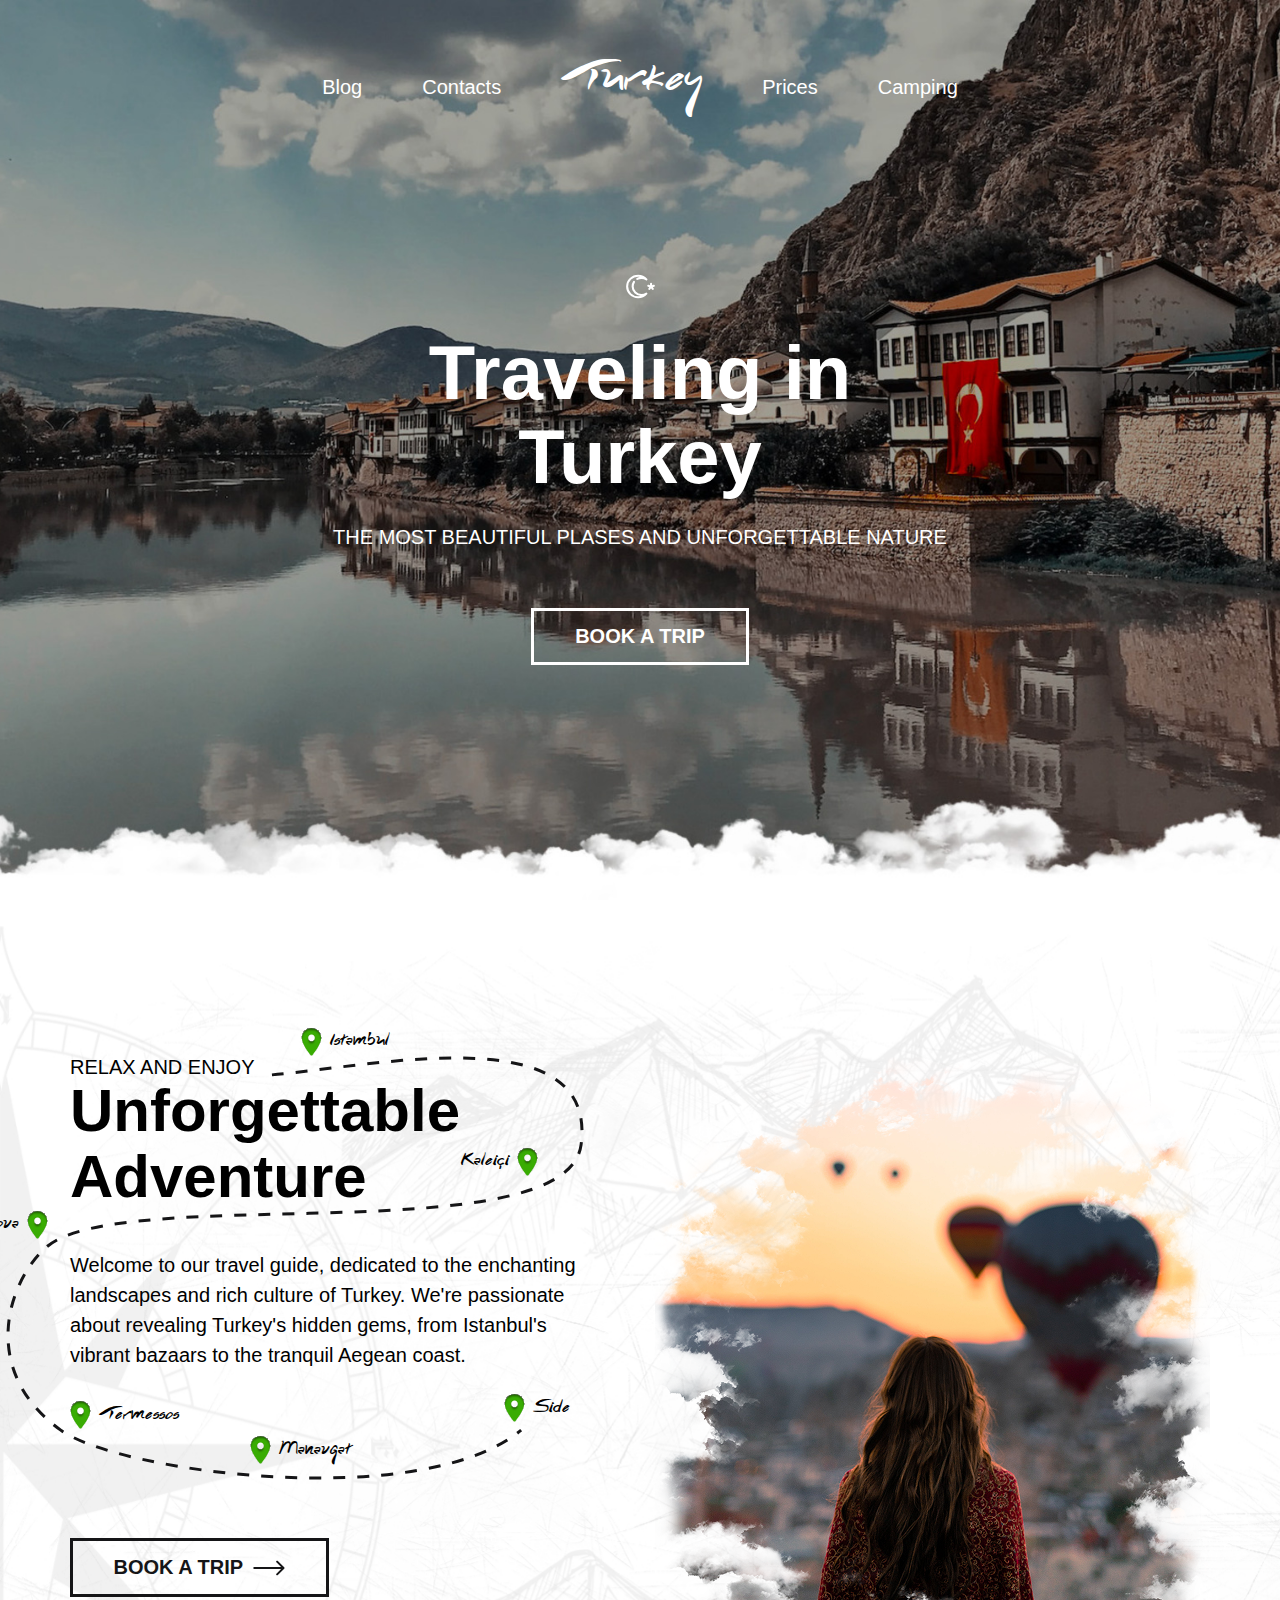
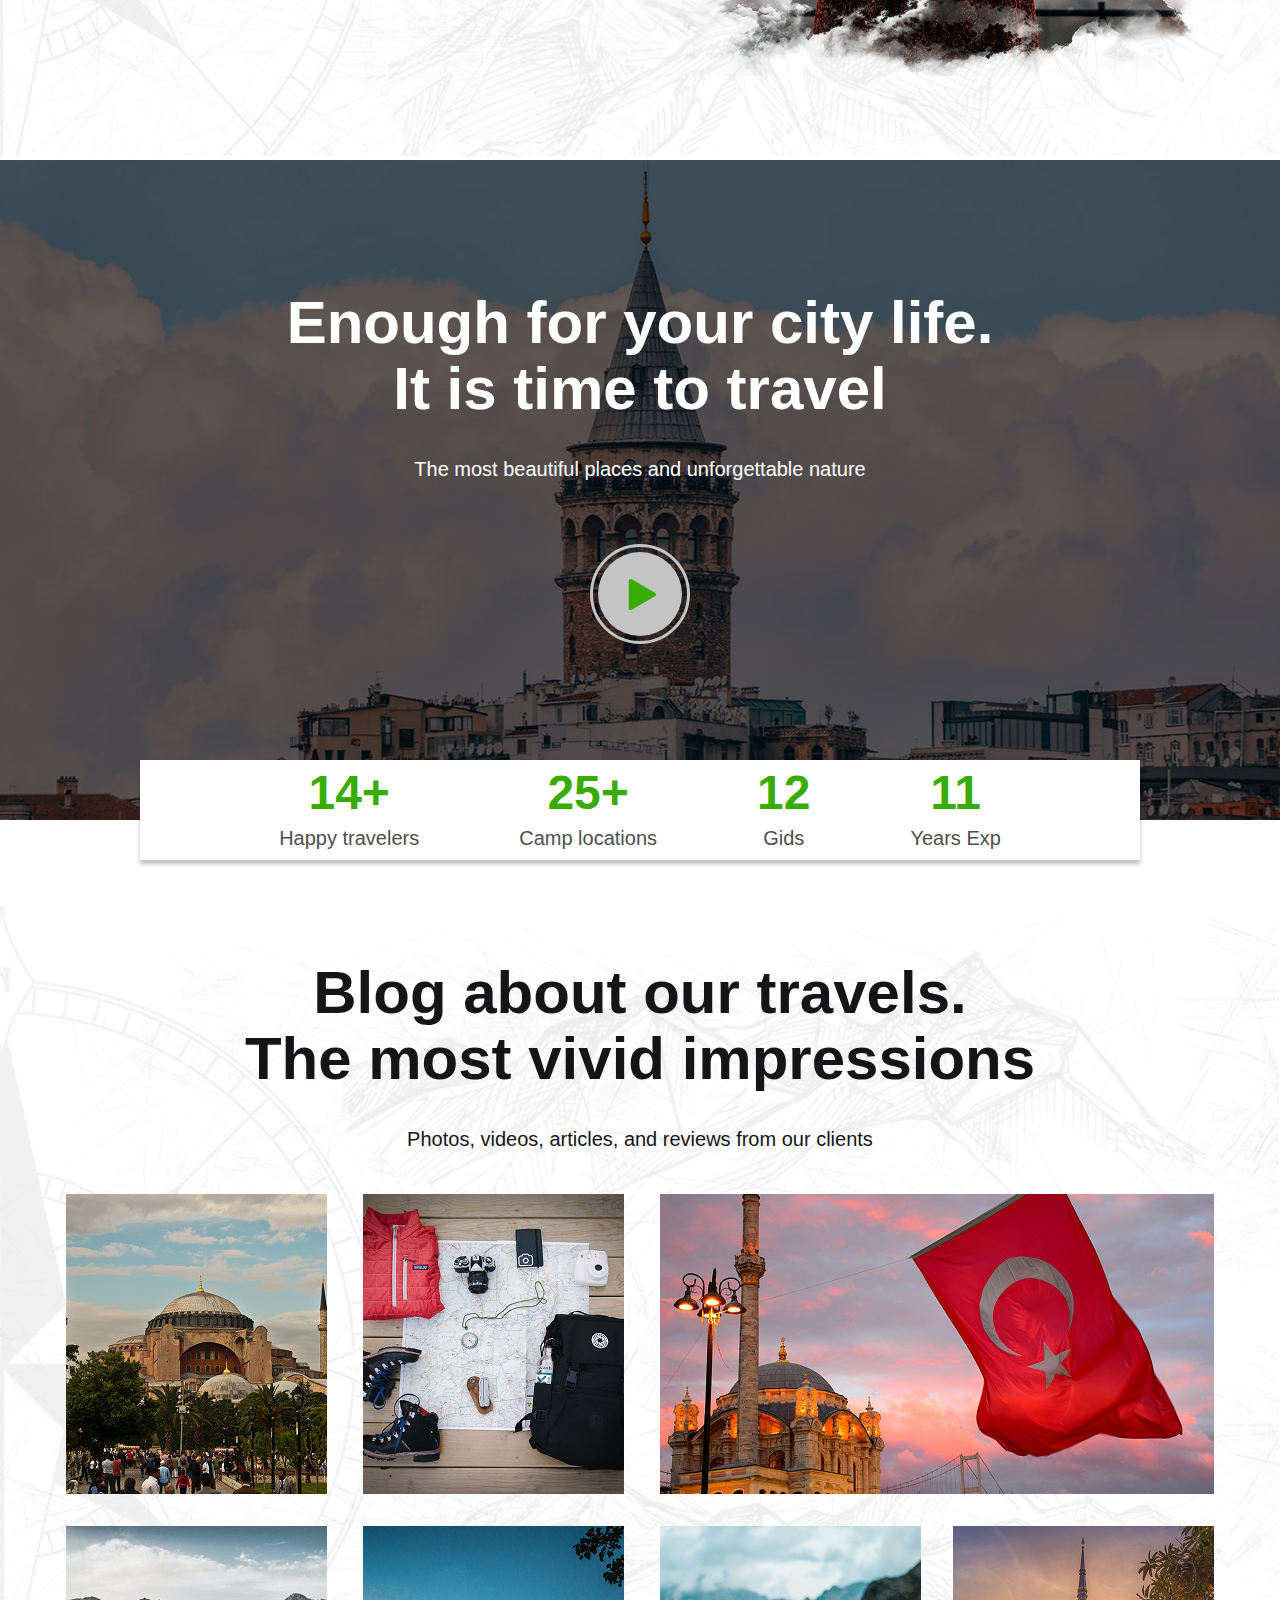
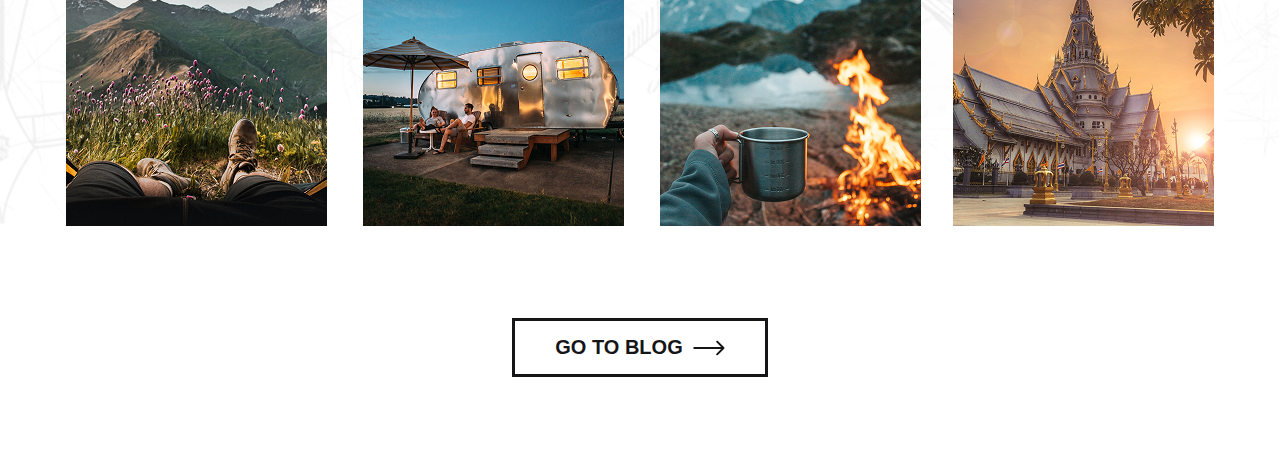
==== commit 4c9b1779: "sec__About-Ready" ====
--- a/index.html
+++ b/index.html
@@ -203,9 +203,50 @@
           </div>
         </div>
       </div>
-
-
-    </div>
+    </div>
+    <div class="section-about">
+      <div class="section-about__img">
+        <img class="section-about__bgc" src="./img/about_bgc.png" alt="" srcset="">
+        <img class="section-adventure__bgc-320" src="./img/section__adv_transparent_320.png" alt="" srcset="">
+      </div>
+      <div class="container section-about__container">
+        <h2 class="section-about__title">
+          Blog about our travels.<br>The most vivid impressions
+        </h2>
+        <p class="section-about__desc">
+          Photos, videos, articles, and reviews from our clients
+        </p>
+      </div>
+      <div class="section-about__gallery">
+        <div class="section-about__gallery__wrap">
+          <a href="#image__galery-1" class="section-about__gallery-link content__image popup-link">
+            <img class="section-about__gallery__pic" src="./img/section-about__gallery-1.jpg" alt="Галерея_Фото-1">
+          </a>
+          <a href="#image__galery-1" class="section-about__gallery-link content__image popup-link">
+            <img class="section-about__gallery__pic" src="./img/section-about__gallery-2.jpg" alt="Галерея_Фото-2">
+          </a>
+          <a href="#image__galery-1" class="section-about__gallery-link content__image popup-link">
+            <img class="section-about__gallery__pic" src="./img/section-about__gallery-3.jpg" alt="Галерея_Фото-3">
+          </a>
+          <a href="#image__galery-1" class="section-about__gallery-link content__image popup-link">
+            <img class="section-about__gallery__pic" src="./img/section-about__gallery-4.jpg" alt="Галерея_Фото-4">
+          </a>
+          <a href="#image__galery-1" class="section-about__gallery-link content__image popup-link">
+            <img class="section-about__gallery__pic" src="./img/section-about__gallery-5.jpg" alt="Галерея_Фото-5">
+          </a>
+          <a href="#image__galery-1" class="section-about__gallery-link content__image popup-link">
+            <img class="section-about__gallery__pic" src="./img/section-about__gallery-6.jpg" alt="Галерея_Фото-6">
+          </a>
+          <a href="#image__galery-1" class="section-about__gallery-link content__image popup-link">
+            <img class="section-about__gallery__pic" src="./img/section-about__gallery-7.jpg" alt="Галерея_Фото-7">
+          </a>
+        </div>
+      </div>
+      <a href="" class="section-about__link">
+        <button class="section-about__btn btn">Go to blog</button>
+      </a>
+    </div>
+
   </div>
 
 
@@ -231,9 +272,11 @@
 
   <div id="popup2" class="popup">
     <div class="popup__body">
-      <div class="popup__content">
-        <a href="#" class="popup__close close-popup">X</a>
-        <iframe width="560" height="315" src="https://www.youtube.com/embed/HluV0RaWfWY?si=XlMtuCBg3P-wK8UM"
+      <div class="popup__content popup__content-video">
+        <a href="#" class="popup__close popup__close-video close-popup">
+          <img src="./img/popup_ico.svg" alt="Иконка закрытия PopUp">
+        </a>
+        <iframe width="760" height="515" src="https://www.youtube.com/embed/HluV0RaWfWY?si=XlMtuCBg3P-wK8UM"
           title="YouTube video player" frameborder="0"
           allow="accelerometer; autoplay; clipboard-write; encrypted-media; gyroscope; picture-in-picture; web-share"
           referrerpolicy="strict-origin-when-cross-origin" allowfullscreen></iframe>
@@ -250,6 +293,19 @@
         </a>
         <div class="popup__image">
           <img src="./img/section__adv_2.png" alt="">
+        </div>
+      </div>
+    </div>
+  </div>
+
+  <div id="image__galery-1" class="popup">
+    <div class="popup__body">
+      <div class="popup__content popup__content_image popup__content_noBg">
+        <a href="#" class="popup__close popup__close-1 close-popup">
+          <img src="./img/popup_ico.svg" alt="Иконка закрытия PopUp">
+        </a>
+        <div class="popup__image">
+          <img src="./img/rikki.jpg" alt="">
         </div>
       </div>
     </div>
--- a/css/style.css
+++ b/css/style.css
@@ -1,36 +1,29 @@
 @charset "UTF-8";
 /*Обнуление*/
 @import url(https://fonts.googleapis.com/css?family=Lato:400,300,700,900);
-/* line 2, C:/Users/jemal/OneDrive/___web/__freeLancer/web/iLera/iLera_web/#source/scss/nullstyle.scss */
 * {
   padding: 0;
   margin: 0;
   border: 0;
 }
 
-/* line 3, C:/Users/jemal/OneDrive/___web/__freeLancer/web/iLera/iLera_web/#source/scss/nullstyle.scss */
 *, *:before, *:after {
-  -moz-box-sizing: border-box;
   -webkit-box-sizing: border-box;
   box-sizing: border-box;
 }
 
-/* line 4, C:/Users/jemal/OneDrive/___web/__freeLancer/web/iLera/iLera_web/#source/scss/nullstyle.scss */
 :focus, :active {
   outline: none;
 }
 
-/* line 5, C:/Users/jemal/OneDrive/___web/__freeLancer/web/iLera/iLera_web/#source/scss/nullstyle.scss */
 a:focus, a:active {
   outline: none;
 }
 
-/* line 6, C:/Users/jemal/OneDrive/___web/__freeLancer/web/iLera/iLera_web/#source/scss/nullstyle.scss */
 nav, footer, header, aside {
   display: block;
 }
 
-/* line 7, C:/Users/jemal/OneDrive/___web/__freeLancer/web/iLera/iLera_web/#source/scss/nullstyle.scss */
 html, body {
   height: 100%;
   width: 100%;
@@ -42,48 +35,39 @@
   -webkit-text-size-adjust: 100%;
 }
 
-/* line 8, C:/Users/jemal/OneDrive/___web/__freeLancer/web/iLera/iLera_web/#source/scss/nullstyle.scss */
 input, button, textarea {
   font-family: inherit;
 }
 
-/* line 9, C:/Users/jemal/OneDrive/___web/__freeLancer/web/iLera/iLera_web/#source/scss/nullstyle.scss */
 input::-ms-clear {
   display: none;
 }
 
-/* line 10, C:/Users/jemal/OneDrive/___web/__freeLancer/web/iLera/iLera_web/#source/scss/nullstyle.scss */
 button {
   cursor: pointer;
 }
 
-/* line 11, C:/Users/jemal/OneDrive/___web/__freeLancer/web/iLera/iLera_web/#source/scss/nullstyle.scss */
 button::-moz-focus-inner {
   padding: 0;
   border: 0;
 }
 
-/* line 12, C:/Users/jemal/OneDrive/___web/__freeLancer/web/iLera/iLera_web/#source/scss/nullstyle.scss */
 a, a:visited {
   text-decoration: none;
 }
 
-/* line 13, C:/Users/jemal/OneDrive/___web/__freeLancer/web/iLera/iLera_web/#source/scss/nullstyle.scss */
 a:hover {
   text-decoration: none;
 }
 
-/* line 14, C:/Users/jemal/OneDrive/___web/__freeLancer/web/iLera/iLera_web/#source/scss/nullstyle.scss */
 ul li {
   list-style: none;
 }
 
-/* line 15, C:/Users/jemal/OneDrive/___web/__freeLancer/web/iLera/iLera_web/#source/scss/nullstyle.scss */
 img {
   vertical-align: top;
 }
 
-/* line 16, C:/Users/jemal/OneDrive/___web/__freeLancer/web/iLera/iLera_web/#source/scss/nullstyle.scss */
 h1, h2, h3, h4, h5, h6 {
   font-size: inherit;
   font-weight: inherit;
@@ -91,7 +75,7 @@
 
 /*--------------------*/
 @font-face {
-  font-family: 'Turkishye';
+  font-family: "Turkishye";
   src: url("/fonts/Turkishye.eot");
   src: url("/fonts/Turkishye.eot?#iefix") format("embedded-opentype"), url("/fonts/Turkishye.woff2") format("woff2"), url("/fonts/Turkishye.woff") format("woff"), url("/fonts/Turkishye.svg#Turkishye") format("svg");
   font-weight: 400;
@@ -99,16 +83,12 @@
   font-stretch: normal;
   unicode-range: U+0020-00FE;
 }
-
-/* line 6, C:/Users/jemal/OneDrive/___web/__freeLancer/web/iLera/iLera_web/#source/scss/style.scss */
 .ibg {
   background-position: center;
   background-size: cover;
   background-repeat: no-repeat;
   position: relative;
 }
-
-/* line 12, C:/Users/jemal/OneDrive/___web/__freeLancer/web/iLera/iLera_web/#source/scss/style.scss */
 .ibg img {
   width: 0;
   height: 0;
@@ -120,14 +100,11 @@
 }
 
 @media (max-width: 320px) {
-  /* line 24, C:/Users/jemal/OneDrive/___web/__freeLancer/web/iLera/iLera_web/#source/scss/style.scss */
   .ibg {
     display: none;
   }
 }
-
 @media (min-width: 321px) {
-  /* line 30, C:/Users/jemal/OneDrive/___web/__freeLancer/web/iLera/iLera_web/#source/scss/style.scss */
   .ibg-320px {
     display: none;
     background-position: center;
@@ -137,8 +114,6 @@
     width: 100%;
   }
 }
-
-/* line 40, C:/Users/jemal/OneDrive/___web/__freeLancer/web/iLera/iLera_web/#source/scss/style.scss */
 :root {
   --body-color: #ffffff;
   --logo-color: #ffffff;
@@ -149,7 +124,6 @@
   --dark-Gray: #4E4E4E;
 }
 
-/* line 50, C:/Users/jemal/OneDrive/___web/__freeLancer/web/iLera/iLera_web/#source/scss/style.scss */
 .btn {
   display: block;
   padding: 14px 41.5px 14px 41.5px;
@@ -159,144 +133,116 @@
   font-weight: bold;
   text-transform: uppercase;
   color: var(--font-color);
+  -webkit-transition: 0.3s;
   transition: 0.3s;
 }
-
-/* line 61, C:/Users/jemal/OneDrive/___web/__freeLancer/web/iLera/iLera_web/#source/scss/style.scss */
 .btn:hover {
   border: 3px solid var(--main-color);
+  -webkit-transition: 0.3s;
   transition: 0.3s;
 }
 
-/* line 67, C:/Users/jemal/OneDrive/___web/__freeLancer/web/iLera/iLera_web/#source/scss/style.scss */
 p {
   font-size: 20px;
 }
 
-/* line 71, C:/Users/jemal/OneDrive/___web/__freeLancer/web/iLera/iLera_web/#source/scss/style.scss */
 body {
   font-family: "Open Sans", Helvetica, sans-serif;
   background-color: var(--body-color);
   font-weight: 400;
 }
 
-/* line 82, C:/Users/jemal/OneDrive/___web/__freeLancer/web/iLera/iLera_web/#source/scss/style.scss */
 .hero-section {
-  flex: 1 0 100%;
+  -webkit-box-flex: 1;
+      -ms-flex: 1 0 100%;
+          flex: 1 0 100%;
   position: relative;
 }
-
-/* line 86, C:/Users/jemal/OneDrive/___web/__freeLancer/web/iLera/iLera_web/#source/scss/style.scss */
 .hero-section__img {
   position: absolute;
   top: 0;
   left: 0;
   width: 100%;
   height: 100%;
-  z-index: -1;
-}
-
-/* line 96, C:/Users/jemal/OneDrive/___web/__freeLancer/web/iLera/iLera_web/#source/scss/style.scss */
+  z-index: 0;
+}
+
 .container {
   max-width: 1140px;
   margin: 0 auto;
 }
 
 @media (max-width: 1200px) {
-  /* line 102, C:/Users/jemal/OneDrive/___web/__freeLancer/web/iLera/iLera_web/#source/scss/style.scss */
   .container {
     max-width: 970px;
   }
 }
-
 @media (max-width: 992px) {
-  /* line 108, C:/Users/jemal/OneDrive/___web/__freeLancer/web/iLera/iLera_web/#source/scss/style.scss */
   .container {
     max-width: 750px;
   }
 }
-
 @media (max-width: 767px) {
-  /* line 114, C:/Users/jemal/OneDrive/___web/__freeLancer/web/iLera/iLera_web/#source/scss/style.scss */
   .container {
     max-width: none;
     padding: 10px 40px 10px 40px;
   }
 }
-
 @media (max-width: 480px) {
-  /* line 121, C:/Users/jemal/OneDrive/___web/__freeLancer/web/iLera/iLera_web/#source/scss/style.scss */
   .container {
     max-width: none;
     padding: 10px 40px 10px 40px;
   }
 }
-
-@media (max-width: 320px) {
-  /* line 128, C:/Users/jemal/OneDrive/___web/__freeLancer/web/iLera/iLera_web/#source/scss/style.scss */
+@media (max-width: 320px) {
   .container {
     max-width: none;
     padding: 10px 40px 10px 40px;
   }
 }
-
-/* line 134, C:/Users/jemal/OneDrive/___web/__freeLancer/web/iLera/iLera_web/#source/scss/style.scss */
 .header__menu-link:last-child {
   margin: 0;
 }
 
-/* line 138, C:/Users/jemal/OneDrive/___web/__freeLancer/web/iLera/iLera_web/#source/scss/style.scss */
 .menu__body {
   display: none;
 }
 
 @media (max-width: 768px) {
-  /* line 146, C:/Users/jemal/OneDrive/___web/__freeLancer/web/iLera/iLera_web/#source/scss/style.scss */
   .menu__body {
     display: block;
-    animation: anix 600ms forwards;
-  }
-}
-
-/* line 154, C:/Users/jemal/OneDrive/___web/__freeLancer/web/iLera/iLera_web/#source/scss/style.scss */
+    -webkit-animation: anix 600ms forwards;
+            animation: anix 600ms forwards;
+  }
+}
 .menu__list {
+  display: -webkit-box;
+  display: -ms-flexbox;
   display: flex;
 }
-
-/* line 157, C:/Users/jemal/OneDrive/___web/__freeLancer/web/iLera/iLera_web/#source/scss/style.scss */
 .menu__list li {
   position: relative;
   padding: 0px 37.5px;
 }
-
-/* line 161, C:/Users/jemal/OneDrive/___web/__freeLancer/web/iLera/iLera_web/#source/scss/style.scss */
 .menu__list li:nth-child(2) {
   padding: 0px 110px 0px 37.5px;
 }
-
-/* line 164, C:/Users/jemal/OneDrive/___web/__freeLancer/web/iLera/iLera_web/#source/scss/style.scss */
 .menu__list li:nth-child(2)::after {
   display: none;
 }
-
-/* line 169, C:/Users/jemal/OneDrive/___web/__freeLancer/web/iLera/iLera_web/#source/scss/style.scss */
 .menu__list li:nth-child(3) {
   padding: 0px 37.5px 0px 110px;
 }
-
-/* line 175, C:/Users/jemal/OneDrive/___web/__freeLancer/web/iLera/iLera_web/#source/scss/style.scss */
 .menu__list li:nth-child(2)::after, .menu__list li:last-child::after {
   display: none;
 }
-
 @media (max-width: 768px) {
-  /* line 144, C:/Users/jemal/OneDrive/___web/__freeLancer/web/iLera/iLera_web/#source/scss/style.scss */
   .menu {
     top: 15px;
   }
-  /* line 185, C:/Users/jemal/OneDrive/___web/__freeLancer/web/iLera/iLera_web/#source/scss/style.scss */
   .menu__body {
-    animation: anix 600ms;
+    -webkit-animation: anix 600ms;
+            animation: anix 600ms;
     position: fixed;
     height: 100%;
     width: 100%;
@@ -304,51 +250,59 @@
     left: 0;
     background-color: var(--black-color);
     padding: 150px 0 20px 0;
+    -webkit-transition: 0s;
     transition: 0s;
     overflow: auto;
-    opacity: 97%;
-  }
-  /* line 200, C:/Users/jemal/OneDrive/___web/__freeLancer/web/iLera/iLera_web/#source/scss/style.scss */
+    opacity: 96%;
+  }
   .menu__body.active {
     display: block;
     padding: 248px 0 0 0;
     top: 0;
+    -webkit-transition: 0s;
     transition: 0s;
-    animation: ani 600ms forwards;
+    -webkit-animation: ani 600ms forwards;
+            animation: ani 600ms forwards;
+    overflow: hidden;
+  }
+  @-webkit-keyframes ani {
+    0% {
+      opacity: 0;
+    }
+    98% {
+      opacity: 0.98;
+    }
   }
   @keyframes ani {
     0% {
       opacity: 0;
     }
-    100% {
-      opacity: 1;
+    98% {
+      opacity: 0.98;
     }
   }
 }
-
-/* line 220, C:/Users/jemal/OneDrive/___web/__freeLancer/web/iLera/iLera_web/#source/scss/style.scss */
 .menu__list {
-  flex-direction: column;
-  justify-content: center;
-  align-items: center;
-}
-
-/* line 225, C:/Users/jemal/OneDrive/___web/__freeLancer/web/iLera/iLera_web/#source/scss/style.scss */
+  -webkit-box-orient: vertical;
+  -webkit-box-direction: normal;
+      -ms-flex-direction: column;
+          flex-direction: column;
+  -webkit-box-pack: center;
+      -ms-flex-pack: center;
+          justify-content: center;
+  -webkit-box-align: center;
+      -ms-flex-align: center;
+          align-items: center;
+}
 .menu__list li {
   padding: 0 0 60px 0;
 }
-
-/* line 228, C:/Users/jemal/OneDrive/___web/__freeLancer/web/iLera/iLera_web/#source/scss/style.scss */
 .menu__list li:nth-child(2), .menu__list li:nth-child(3) {
   padding: 0 0 60px 0;
 }
-
-/* line 232, C:/Users/jemal/OneDrive/___web/__freeLancer/web/iLera/iLera_web/#source/scss/style.scss */
 .menu__list li:nth-child(2):last-child, .menu__list li:nth-child(3):last-child {
   padding: 0;
 }
-
-/* line 238, C:/Users/jemal/OneDrive/___web/__freeLancer/web/iLera/iLera_web/#source/scss/style.scss */
 .menu__list__link {
   color: var(--font-color);
   font-size: 20px;
@@ -357,7 +311,6 @@
 }
 
 @media (max-width: 768px) {
-  /* line 248, C:/Users/jemal/OneDrive/___web/__freeLancer/web/iLera/iLera_web/#source/scss/style.scss */
   .icon-menu {
     display: block;
     position: absolute;
@@ -365,9 +318,8 @@
     width: 35px;
     height: 18px;
     cursor: pointer;
-    z-index: 5;
-  }
-  /* line 258, C:/Users/jemal/OneDrive/___web/__freeLancer/web/iLera/iLera_web/#source/scss/style.scss */
+    z-index: 1;
+  }
   .icon-menu span {
     top: 8px;
     left: -10px;
@@ -375,144 +327,123 @@
     height: 2px;
     width: 100%;
     background-color: var(--font-color);
+    -webkit-transition: all 0.3s ease 0s;
     transition: all 0.3s ease 0s;
   }
-  /* line 268, C:/Users/jemal/OneDrive/___web/__freeLancer/web/iLera/iLera_web/#source/scss/style.scss */
   .icon-menu :first-child {
     top: 0;
   }
-  /* line 272, C:/Users/jemal/OneDrive/___web/__freeLancer/web/iLera/iLera_web/#source/scss/style.scss */
   .icon-menu :last-child {
     top: auto;
     bottom: 0;
   }
-  /* line 278, C:/Users/jemal/OneDrive/___web/__freeLancer/web/iLera/iLera_web/#source/scss/style.scss */
   .icon-menu.active span {
     background-color: #fff;
-    transform: scale(0);
-  }
-  /* line 282, C:/Users/jemal/OneDrive/___web/__freeLancer/web/iLera/iLera_web/#source/scss/style.scss */
+    -webkit-transform: scale(0);
+            transform: scale(0);
+  }
   .icon-menu.active span:first-child {
-    transform: rotate(-45deg);
+    -webkit-transform: rotate(-45deg);
+            transform: rotate(-45deg);
     top: 8px;
   }
-  /* line 287, C:/Users/jemal/OneDrive/___web/__freeLancer/web/iLera/iLera_web/#source/scss/style.scss */
   .icon-menu.active span:last-child {
-    transform: rotate(45deg);
+    -webkit-transform: rotate(45deg);
+            transform: rotate(45deg);
     bottom: 8px;
   }
 }
 
-/* line 297, C:/Users/jemal/OneDrive/___web/__freeLancer/web/iLera/iLera_web/#source/scss/style.scss */
 .header__body {
   height: 100vh;
   position: relative;
 }
-
 @media (max-width: 420px) {
-  /* line 303, C:/Users/jemal/OneDrive/___web/__freeLancer/web/iLera/iLera_web/#source/scss/style.scss */
   .header__body {
     height: 100%;
   }
 }
-
-/* line 308, C:/Users/jemal/OneDrive/___web/__freeLancer/web/iLera/iLera_web/#source/scss/style.scss */
 .header__menu {
   padding: 0 0 160px 0;
 }
-
-@media (max-width: 320px) {
-  /* line 313, C:/Users/jemal/OneDrive/___web/__freeLancer/web/iLera/iLera_web/#source/scss/style.scss */
+@media (max-width: 320px) {
   .header__menu {
     padding: 0 0 63px 0;
   }
 }
-
-/* line 318, C:/Users/jemal/OneDrive/___web/__freeLancer/web/iLera/iLera_web/#source/scss/style.scss */
 .header__menu-item {
+  display: -webkit-box;
+  display: -ms-flexbox;
   display: flex;
-  justify-content: center;
-  align-items: center;
+  -webkit-box-pack: center;
+      -ms-flex-pack: center;
+          justify-content: center;
+  -webkit-box-align: center;
+      -ms-flex-align: center;
+          align-items: center;
   padding: 60px 0 0 0;
 }
-
 @media (max-width: 768px) {
-  /* line 326, C:/Users/jemal/OneDrive/___web/__freeLancer/web/iLera/iLera_web/#source/scss/style.scss */
   .header__menu-list {
     display: none;
   }
 }
-
-/* line 331, C:/Users/jemal/OneDrive/___web/__freeLancer/web/iLera/iLera_web/#source/scss/style.scss */
 .header__menu-list {
   padding: 0 60px 0 0;
 }
-
-/* line 334, C:/Users/jemal/OneDrive/___web/__freeLancer/web/iLera/iLera_web/#source/scss/style.scss */
 .header__menu-list:last-child {
   padding: 0;
 }
-
-/* line 339, C:/Users/jemal/OneDrive/___web/__freeLancer/web/iLera/iLera_web/#source/scss/style.scss */
 .header__menu-link {
   font-size: 20px;
   line-height: 150%;
   color: var(--font-color);
+  -webkit-transition: 0.4s;
   transition: 0.4s;
 }
-
-/* line 345, C:/Users/jemal/OneDrive/___web/__freeLancer/web/iLera/iLera_web/#source/scss/style.scss */
 .header__menu-link:hover {
   color: var(--main-color);
+  -webkit-transition: 0.4s;
   transition: 0.4s;
 }
-
-/* line 349, C:/Users/jemal/OneDrive/___web/__freeLancer/web/iLera/iLera_web/#source/scss/style.scss */
 .header__menu-link:hover:active {
   color: var(--main-color);
 }
-
-/* line 355, C:/Users/jemal/OneDrive/___web/__freeLancer/web/iLera/iLera_web/#source/scss/style.scss */
 .header__logo {
   font-family: "Turkishye", Helvetica, sans-serif;
   font-size: 36px;
   color: var(--logo-color);
 }
-
-/* line 360, C:/Users/jemal/OneDrive/___web/__freeLancer/web/iLera/iLera_web/#source/scss/style.scss */
 .header__logo:hover {
   color: var(--logo-color);
 }
-
-/* line 365, C:/Users/jemal/OneDrive/___web/__freeLancer/web/iLera/iLera_web/#source/scss/style.scss */
 .header__section-promo {
+  display: -webkit-box;
+  display: -ms-flexbox;
   display: flex;
-  flex-direction: column;
-  align-items: center;
-}
-
-/* line 371, C:/Users/jemal/OneDrive/___web/__freeLancer/web/iLera/iLera_web/#source/scss/style.scss */
+  -webkit-box-orient: vertical;
+  -webkit-box-direction: normal;
+      -ms-flex-direction: column;
+          flex-direction: column;
+  -webkit-box-align: center;
+      -ms-flex-align: center;
+          align-items: center;
+}
 .header__section-promo-pic {
   width: 31px;
   height: 25px;
   margin: 0 0 32px 0;
 }
-
 @media (max-width: 375px) {
-  /* line 378, C:/Users/jemal/OneDrive/___web/__freeLancer/web/iLera/iLera_web/#source/scss/style.scss */
   .header__section-promo-pic {
     margin: 0 0 20px 0;
   }
 }
-
-@media (max-width: 320px) {
-  /* line 384, C:/Users/jemal/OneDrive/___web/__freeLancer/web/iLera/iLera_web/#source/scss/style.scss */
+@media (max-width: 320px) {
   .header__section-promo-pic {
     margin: 0 0 20px 0;
   }
 }
-
-/* line 389, C:/Users/jemal/OneDrive/___web/__freeLancer/web/iLera/iLera_web/#source/scss/style.scss */
 .header__section-promo-heading {
   font-family: "Raleway", Helvetica, sans-serif;
   max-width: 450px;
@@ -523,25 +454,19 @@
   font-weight: bold;
   padding: 0 0 24px 0;
 }
-
 @media (max-width: 600px) {
-  /* line 401, C:/Users/jemal/OneDrive/___web/__freeLancer/web/iLera/iLera_web/#source/scss/style.scss */
   .header__section-promo-heading {
     font-size: 62px;
     text-align: center;
   }
 }
-
 @media (max-width: 480px) {
-  /* line 408, C:/Users/jemal/OneDrive/___web/__freeLancer/web/iLera/iLera_web/#source/scss/style.scss */
   .header__section-promo-heading {
     font-size: 54px;
     text-align: center;
   }
 }
-
 @media (max-width: 375px) {
-  /* line 415, C:/Users/jemal/OneDrive/___web/__freeLancer/web/iLera/iLera_web/#source/scss/style.scss */
   .header__section-promo-heading {
     font-size: 48px;
     text-align: center;
@@ -550,9 +475,7 @@
     padding: 0 0 20px 0;
   }
 }
-
-@media (max-width: 320px) {
-  /* line 425, C:/Users/jemal/OneDrive/___web/__freeLancer/web/iLera/iLera_web/#source/scss/style.scss */
+@media (max-width: 320px) {
   .header__section-promo-heading {
     font-size: 48px;
     text-align: center;
@@ -561,8 +484,6 @@
     padding: 0 0 20px 0;
   }
 }
-
-/* line 434, C:/Users/jemal/OneDrive/___web/__freeLancer/web/iLera/iLera_web/#source/scss/style.scss */
 .header__section-promo-desc {
   font-size: 20px;
   line-height: 150%;
@@ -570,26 +491,20 @@
   color: var(--font-color);
   padding: 0 0 56px 0;
 }
-
 @media (max-width: 768px) {
-  /* line 443, C:/Users/jemal/OneDrive/___web/__freeLancer/web/iLera/iLera_web/#source/scss/style.scss */
   .header__section-promo-desc {
     width: 70%;
     text-align: center;
   }
 }
-
 @media (max-width: 480px) {
-  /* line 450, C:/Users/jemal/OneDrive/___web/__freeLancer/web/iLera/iLera_web/#source/scss/style.scss */
   .header__section-promo-desc {
     width: 74%;
     font-size: 18px;
     text-align: center;
   }
 }
-
 @media (max-width: 375px) {
-  /* line 458, C:/Users/jemal/OneDrive/___web/__freeLancer/web/iLera/iLera_web/#source/scss/style.scss */
   .header__section-promo-desc {
     width: 120%;
     font-size: 15px;
@@ -598,9 +513,7 @@
     padding: 0 0 32px 0;
   }
 }
-
-@media (max-width: 320px) {
-  /* line 468, C:/Users/jemal/OneDrive/___web/__freeLancer/web/iLera/iLera_web/#source/scss/style.scss */
+@media (max-width: 320px) {
   .header__section-promo-desc {
     width: 120%;
     font-size: 15px;
@@ -609,29 +522,21 @@
     padding: 0 0 32px 0;
   }
 }
-
-/* line 477, C:/Users/jemal/OneDrive/___web/__freeLancer/web/iLera/iLera_web/#source/scss/style.scss */
 .header__section-promo-btn {
   margin: 0 0 218px 0;
 }
-
 @media (max-width: 420px) {
-  /* line 482, C:/Users/jemal/OneDrive/___web/__freeLancer/web/iLera/iLera_web/#source/scss/style.scss */
   .header__section-promo-btn {
     margin: 0 0 70px 0;
   }
 }
-
 @media (max-width: 375px) {
-  /* line 488, C:/Users/jemal/OneDrive/___web/__freeLancer/web/iLera/iLera_web/#source/scss/style.scss */
   .header__section-promo-btn {
     font-size: 16px;
     padding: 14px 54px 15px 54px;
   }
 }
-
-@media (max-width: 320px) {
-  /* line 495, C:/Users/jemal/OneDrive/___web/__freeLancer/web/iLera/iLera_web/#source/scss/style.scss */
+@media (max-width: 320px) {
   .header__section-promo-btn {
     font-size: 16px;
     padding: 14px 54px 15px 54px;
@@ -639,13 +544,10 @@
   }
 }
 
-/* line 506, C:/Users/jemal/OneDrive/___web/__freeLancer/web/iLera/iLera_web/#source/scss/style.scss */
 .section-adventure___img {
   top: 0;
   background-size: cover;
 }
-
-/* line 512, C:/Users/jemal/OneDrive/___web/__freeLancer/web/iLera/iLera_web/#source/scss/style.scss */
 .section-adventure__bgc {
   position: absolute;
   left: 0;
@@ -653,14 +555,10 @@
   height: 856px;
   z-index: -1;
 }
-
-/* line 520, C:/Users/jemal/OneDrive/___web/__freeLancer/web/iLera/iLera_web/#source/scss/style.scss */
 .section-adventure__bgc-320 {
   display: none;
 }
-
-@media (max-width: 320px) {
-  /* line 525, C:/Users/jemal/OneDrive/___web/__freeLancer/web/iLera/iLera_web/#source/scss/style.scss */
+@media (max-width: 320px) {
   .section-adventure__bgc-320 {
     display: block;
     position: absolute;
@@ -670,52 +568,40 @@
     z-index: -1;
   }
 }
-
-@media (max-width: 320px) {
-  /* line 536, C:/Users/jemal/OneDrive/___web/__freeLancer/web/iLera/iLera_web/#source/scss/style.scss */
+@media (max-width: 320px) {
   .section-adventure__bgc {
     display: none;
   }
 }
-
-/* line 542, C:/Users/jemal/OneDrive/___web/__freeLancer/web/iLera/iLera_web/#source/scss/style.scss */
 .section-adventure__body {
   padding: 156px 0 0 0;
+  display: -webkit-box;
+  display: -ms-flexbox;
   display: flex;
   height: 860px;
 }
-
 @media (max-width: 420px) {
-  /* line 549, C:/Users/jemal/OneDrive/___web/__freeLancer/web/iLera/iLera_web/#source/scss/style.scss */
   .section-adventure__body {
     padding: 80px 0 0 0;
   }
 }
-
-@media (max-width: 320px) {
-  /* line 555, C:/Users/jemal/OneDrive/___web/__freeLancer/web/iLera/iLera_web/#source/scss/style.scss */
+@media (max-width: 320px) {
   .section-adventure__body {
     padding: 120px 0 0 0;
     height: 675px;
   }
 }
-
-/* line 561, C:/Users/jemal/OneDrive/___web/__freeLancer/web/iLera/iLera_web/#source/scss/style.scss */
 .section-adventure__slog {
   font-size: 20px;
   text-transform: uppercase;
   line-height: 110%;
   padding: 0 0 8px 0;
 }
-
 @media (max-width: 480px) {
-  /* line 569, C:/Users/jemal/OneDrive/___web/__freeLancer/web/iLera/iLera_web/#source/scss/style.scss */
   .section-adventure__slog {
     font-size: 14px;
   }
 }
-
-/* line 574, C:/Users/jemal/OneDrive/___web/__freeLancer/web/iLera/iLera_web/#source/scss/style.scss */
 .section-adventure__title {
   font-family: "Raleway", Helvetica, sans-serif;
   font-size: 60px;
@@ -723,123 +609,92 @@
   font-weight: 600;
   padding: 0 0 40px 0;
 }
-
 @media (max-width: 992px) {
-  /* line 583, C:/Users/jemal/OneDrive/___web/__freeLancer/web/iLera/iLera_web/#source/scss/style.scss */
   .section-adventure__title {
     font-size: 50px;
     max-width: 350px;
   }
 }
-
 @media (max-width: 768px) {
-  /* line 590, C:/Users/jemal/OneDrive/___web/__freeLancer/web/iLera/iLera_web/#source/scss/style.scss */
   .section-adventure__title {
     font-size: 40px;
     max-width: 350px;
     padding: 18px 0 40px 0;
   }
 }
-
 @media (max-width: 600px) {
-  /* line 598, C:/Users/jemal/OneDrive/___web/__freeLancer/web/iLera/iLera_web/#source/scss/style.scss */
   .section-adventure__title {
     padding: 0 0 40px 0;
   }
 }
-
 @media (max-width: 480px) {
-  /* line 605, C:/Users/jemal/OneDrive/___web/__freeLancer/web/iLera/iLera_web/#source/scss/style.scss */
   .section-adventure__title {
     font-size: 30px;
     padding: 0px 0 15px 0;
   }
 }
-
 @media (max-width: 420px) {
-  /* line 612, C:/Users/jemal/OneDrive/___web/__freeLancer/web/iLera/iLera_web/#source/scss/style.scss */
   .section-adventure__title {
     font-size: 30px;
     padding: 0px 0 25px 0;
   }
 }
-
-/* line 618, C:/Users/jemal/OneDrive/___web/__freeLancer/web/iLera/iLera_web/#source/scss/style.scss */
 .section-adventure__content {
   font-size: 20px;
   line-height: 150%;
   padding: 0 0 168px 0;
 }
-
 @media (max-width: 992px) {
-  /* line 625, C:/Users/jemal/OneDrive/___web/__freeLancer/web/iLera/iLera_web/#source/scss/style.scss */
   .section-adventure__content {
     padding: 0 0 200px 0;
     max-width: 70%;
   }
 }
-
 @media (max-width: 600px) {
-  /* line 632, C:/Users/jemal/OneDrive/___web/__freeLancer/web/iLera/iLera_web/#source/scss/style.scss */
   .section-adventure__content {
     font-size: 16px;
     padding: 10px 0 110px 10px;
   }
 }
-
 @media (max-width: 480px) {
-  /* line 639, C:/Users/jemal/OneDrive/___web/__freeLancer/web/iLera/iLera_web/#source/scss/style.scss */
   .section-adventure__content {
     font-size: 13.5px;
   }
 }
-
 @media (max-width: 420px) {
-  /* line 645, C:/Users/jemal/OneDrive/___web/__freeLancer/web/iLera/iLera_web/#source/scss/style.scss */
   .section-adventure__content {
     font-size: 14px;
     max-width: 100%;
   }
 }
-
-/* line 651, C:/Users/jemal/OneDrive/___web/__freeLancer/web/iLera/iLera_web/#source/scss/style.scss */
 .section-adventure__body-left {
   position: relative;
   margin: 0 71px 0 0;
 }
-
 @media (max-width: 992px) {
-  /* line 657, C:/Users/jemal/OneDrive/___web/__freeLancer/web/iLera/iLera_web/#source/scss/style.scss */
   .section-adventure__body-left {
     margin: 0;
     left: 10%;
   }
 }
-
-@media (max-width: 320px) {
-  /* line 664, C:/Users/jemal/OneDrive/___web/__freeLancer/web/iLera/iLera_web/#source/scss/style.scss */
+@media (max-width: 320px) {
   .section-adventure__body-left {
     left: 0%;
   }
 }
-
-@media (max-width: 320px) {
-  /* line 670, C:/Users/jemal/OneDrive/___web/__freeLancer/web/iLera/iLera_web/#source/scss/style.scss */
+@media (max-width: 320px) {
   .section-adventure__container {
     padding: 0 5px 0 10px;
   }
-  /* line 674, C:/Users/jemal/OneDrive/___web/__freeLancer/web/iLera/iLera_web/#source/scss/style.scss */
   .section-adventure__slog {
     font-size: 16px;
     padding: 0 0 4px 0;
   }
-  /* line 679, C:/Users/jemal/OneDrive/___web/__freeLancer/web/iLera/iLera_web/#source/scss/style.scss */
   .section-adventure__title {
     font-size: 38px;
     line-height: 110%;
     padding: 0 0 35px 0;
   }
-  /* line 685, C:/Users/jemal/OneDrive/___web/__freeLancer/web/iLera/iLera_web/#source/scss/style.scss */
   .section-adventure__content {
     padding: 0 0 133px 0;
     font-size: 16px;
@@ -847,50 +702,37 @@
     max-width: 96%;
   }
 }
-
-/* line 693, C:/Users/jemal/OneDrive/___web/__freeLancer/web/iLera/iLera_web/#source/scss/style.scss */
 .section-adventure__body-left-pic {
   display: block;
   position: absolute;
   top: 0;
   right: 0;
 }
-
-/* line 700, C:/Users/jemal/OneDrive/___web/__freeLancer/web/iLera/iLera_web/#source/scss/style.scss */
 .section-adventure__body-left-pic-320 {
   display: none;
 }
-
 @media (max-width: 992px) {
-  /* line 705, C:/Users/jemal/OneDrive/___web/__freeLancer/web/iLera/iLera_web/#source/scss/style.scss */
   .section-adventure__body-left-pic {
     left: -9%;
     top: -2%;
   }
 }
-
 @media (max-width: 600px) {
-  /* line 712, C:/Users/jemal/OneDrive/___web/__freeLancer/web/iLera/iLera_web/#source/scss/style.scss */
   .section-adventure__body-left-pic {
     width: 100%;
   }
 }
-
 @media (max-width: 420px) {
-  /* line 718, C:/Users/jemal/OneDrive/___web/__freeLancer/web/iLera/iLera_web/#source/scss/style.scss */
   .section-adventure__body-left-pic {
     width: 110%;
     left: -5%;
     top: -1%;
   }
 }
-
-@media (max-width: 320px) {
-  /* line 726, C:/Users/jemal/OneDrive/___web/__freeLancer/web/iLera/iLera_web/#source/scss/style.scss */
+@media (max-width: 320px) {
   .section-adventure__body-left-pic {
     display: none;
   }
-  /* line 730, C:/Users/jemal/OneDrive/___web/__freeLancer/web/iLera/iLera_web/#source/scss/style.scss */
   .section-adventure__body-left-pic-320 {
     display: block;
     position: absolute;
@@ -899,79 +741,61 @@
     left: -3%;
   }
 }
-
-/* line 739, C:/Users/jemal/OneDrive/___web/__freeLancer/web/iLera/iLera_web/#source/scss/style.scss */
 .section-adventure__body-right {
-  justify-content: center;
-}
-
-/* line 743, C:/Users/jemal/OneDrive/___web/__freeLancer/web/iLera/iLera_web/#source/scss/style.scss */
+  -webkit-box-pack: center;
+      -ms-flex-pack: center;
+          justify-content: center;
+}
 .section-adventure__pic {
   width: 555px;
 }
-
 @media (max-width: 1200px) {
-  /* line 748, C:/Users/jemal/OneDrive/___web/__freeLancer/web/iLera/iLera_web/#source/scss/style.scss */
   .section-adventure__pic {
     max-width: 370px;
   }
 }
-
 @media (max-width: 1024px) {
-  /* line 754, C:/Users/jemal/OneDrive/___web/__freeLancer/web/iLera/iLera_web/#source/scss/style.scss */
   .section-adventure__pic {
     max-width: 370px;
   }
 }
-
 @media (max-width: 992px) {
-  /* line 760, C:/Users/jemal/OneDrive/___web/__freeLancer/web/iLera/iLera_web/#source/scss/style.scss */
   .section-adventure__pic {
     display: none;
   }
 }
-
-/* line 765, C:/Users/jemal/OneDrive/___web/__freeLancer/web/iLera/iLera_web/#source/scss/style.scss */
 .section-adventure__btn {
   border: 3px solid var(--black-color);
   color: var(--black-color);
   background: url(/img/btn_arrow.svg) no-repeat right 40.5px center;
   padding: 15px 82.5px 15px 40.5px;
 }
-
-@media (max-width: 320px) {
-  /* line 773, C:/Users/jemal/OneDrive/___web/__freeLancer/web/iLera/iLera_web/#source/scss/style.scss */
+@media (max-width: 320px) {
   .section-adventure__btn {
     margin: 0 0 80px 0;
   }
 }
-
 @media (max-width: 992px) {
-  /* line 779, C:/Users/jemal/OneDrive/___web/__freeLancer/web/iLera/iLera_web/#source/scss/style.scss */
   .section-adventure__pic {
     display: none;
   }
 }
-
-/* line 785, C:/Users/jemal/OneDrive/___web/__freeLancer/web/iLera/iLera_web/#source/scss/style.scss */
 .section-adventure__roadmap-right, .section-adventure__roadmap-left {
+  display: -webkit-box;
+  display: -ms-flexbox;
   display: flex;
-  align-items: center;
-}
-
-/* line 791, C:/Users/jemal/OneDrive/___web/__freeLancer/web/iLera/iLera_web/#source/scss/style.scss */
+  -webkit-box-align: center;
+      -ms-flex-align: center;
+          align-items: center;
+}
 .section-adventure__roadmap-right-pic {
   padding: 0 8px 0 0;
   min-width: 21px;
 }
-
-/* line 796, C:/Users/jemal/OneDrive/___web/__freeLancer/web/iLera/iLera_web/#source/scss/style.scss */
 .section-adventure .section-adventure__roadmap-left-pic {
   padding: 0 0 0 8px;
   min-width: 21px;
 }
-
-/* line 801, C:/Users/jemal/OneDrive/___web/__freeLancer/web/iLera/iLera_web/#source/scss/style.scss */
 .section-adventure__roadmap-right-city {
   display: block;
   font-family: "Turkishye", Helvetica, sans-serif;
@@ -979,7 +803,6 @@
   padding: 5px 0 0 0;
 }
 
-/* line 809, C:/Users/jemal/OneDrive/___web/__freeLancer/web/iLera/iLera_web/#source/scss/style.scss */
 .section-istambul {
   min-width: 90px;
   position: absolute;
@@ -988,38 +811,29 @@
 }
 
 @media (max-width: 992px) {
-  /* line 817, C:/Users/jemal/OneDrive/___web/__freeLancer/web/iLera/iLera_web/#source/scss/style.scss */
   .section-istambul {
     top: -8%;
     left: 29%;
   }
 }
-
 @media (max-width: 600px) {
-  /* line 824, C:/Users/jemal/OneDrive/___web/__freeLancer/web/iLera/iLera_web/#source/scss/style.scss */
   .section-istambul {
     top: -7%;
     left: 39%;
   }
 }
-
 @media (max-width: 420px) {
-  /* line 831, C:/Users/jemal/OneDrive/___web/__freeLancer/web/iLera/iLera_web/#source/scss/style.scss */
   .section-istambul {
     top: -6%;
     left: 47%;
   }
 }
-
-@media (max-width: 320px) {
-  /* line 838, C:/Users/jemal/OneDrive/___web/__freeLancer/web/iLera/iLera_web/#source/scss/style.scss */
+@media (max-width: 320px) {
   .section-istambul {
     top: -6%;
     left: 50%;
   }
 }
-
-/* line 844, C:/Users/jemal/OneDrive/___web/__freeLancer/web/iLera/iLera_web/#source/scss/style.scss */
 .section-kaleiçi {
   min-width: 90px;
   position: absolute;
@@ -1028,54 +842,41 @@
 }
 
 @media (max-width: 992px) {
-  /* line 852, C:/Users/jemal/OneDrive/___web/__freeLancer/web/iLera/iLera_web/#source/scss/style.scss */
   .section-kaleiçi {
     top: 16%;
     left: 53%;
   }
 }
-
 @media (max-width: 768px) {
-  /* line 859, C:/Users/jemal/OneDrive/___web/__freeLancer/web/iLera/iLera_web/#source/scss/style.scss */
   .section-kaleiçi {
     top: 16%;
     left: 60%;
   }
 }
-
 @media (max-width: 600px) {
-  /* line 866, C:/Users/jemal/OneDrive/___web/__freeLancer/web/iLera/iLera_web/#source/scss/style.scss */
   .section-kaleiçi {
     top: 15%;
     left: 69%;
   }
 }
-
 @media (max-width: 480px) {
-  /* line 873, C:/Users/jemal/OneDrive/___web/__freeLancer/web/iLera/iLera_web/#source/scss/style.scss */
   .section-kaleiçi {
     top: 10%;
     left: 64%;
   }
 }
-
 @media (max-width: 420px) {
-  /* line 880, C:/Users/jemal/OneDrive/___web/__freeLancer/web/iLera/iLera_web/#source/scss/style.scss */
   .section-kaleiçi {
     top: 8%;
     left: 75%;
   }
 }
-
-@media (max-width: 320px) {
-  /* line 887, C:/Users/jemal/OneDrive/___web/__freeLancer/web/iLera/iLera_web/#source/scss/style.scss */
+@media (max-width: 320px) {
   .section-kaleiçi {
     top: 12%;
     left: 72%;
   }
 }
-
-/* line 893, C:/Users/jemal/OneDrive/___web/__freeLancer/web/iLera/iLera_web/#source/scss/style.scss */
 .section-kekova {
   min-width: 90px;
   position: absolute;
@@ -1084,46 +885,35 @@
 }
 
 @media (max-width: 992px) {
-  /* line 901, C:/Users/jemal/OneDrive/___web/__freeLancer/web/iLera/iLera_web/#source/scss/style.scss */
   .section-kekova {
     top: 28%;
     left: -10%;
   }
 }
-
 @media (max-width: 600px) {
-  /* line 908, C:/Users/jemal/OneDrive/___web/__freeLancer/web/iLera/iLera_web/#source/scss/style.scss */
   .section-kekova {
     top: 24%;
     left: -10%;
   }
 }
-
 @media (max-width: 480px) {
-  /* line 915, C:/Users/jemal/OneDrive/___web/__freeLancer/web/iLera/iLera_web/#source/scss/style.scss */
   .section-kekova {
     top: 17%;
     left: -16%;
   }
 }
-
 @media (max-width: 420px) {
-  /* line 922, C:/Users/jemal/OneDrive/___web/__freeLancer/web/iLera/iLera_web/#source/scss/style.scss */
   .section-kekova {
     top: 15%;
     left: -16%;
   }
 }
-
-@media (max-width: 320px) {
-  /* line 929, C:/Users/jemal/OneDrive/___web/__freeLancer/web/iLera/iLera_web/#source/scss/style.scss */
+@media (max-width: 320px) {
   .section-kekova {
     top: 16%;
     left: -3%;
   }
 }
-
-/* line 936, C:/Users/jemal/OneDrive/___web/__freeLancer/web/iLera/iLera_web/#source/scss/style.scss */
 .section-termessos {
   min-width: 90px;
   position: absolute;
@@ -1132,38 +922,29 @@
 }
 
 @media (max-width: 600px) {
-  /* line 944, C:/Users/jemal/OneDrive/___web/__freeLancer/web/iLera/iLera_web/#source/scss/style.scss */
   .section-termessos {
     top: 63%;
     left: 10%;
   }
 }
-
 @media (max-width: 480px) {
-  /* line 951, C:/Users/jemal/OneDrive/___web/__freeLancer/web/iLera/iLera_web/#source/scss/style.scss */
   .section-termessos {
     top: 28%;
     left: 10%;
   }
 }
-
 @media (max-width: 420px) {
-  /* line 958, C:/Users/jemal/OneDrive/___web/__freeLancer/web/iLera/iLera_web/#source/scss/style.scss */
   .section-termessos {
     top: 12%;
     left: 10%;
   }
 }
-
-@media (max-width: 320px) {
-  /* line 965, C:/Users/jemal/OneDrive/___web/__freeLancer/web/iLera/iLera_web/#source/scss/style.scss */
+@media (max-width: 320px) {
   .section-termessos {
     top: 54%;
     left: 0%;
   }
 }
-
-/* line 971, C:/Users/jemal/OneDrive/___web/__freeLancer/web/iLera/iLera_web/#source/scss/style.scss */
 .section-manavgat {
   min-width: 90px;
   position: absolute;
@@ -1172,46 +953,35 @@
 }
 
 @media (max-width: 992px) {
-  /* line 979, C:/Users/jemal/OneDrive/___web/__freeLancer/web/iLera/iLera_web/#source/scss/style.scss */
   .section-manavgat {
     bottom: 15%;
     left: 28%;
   }
 }
-
 @media (max-width: 600px) {
-  /* line 986, C:/Users/jemal/OneDrive/___web/__freeLancer/web/iLera/iLera_web/#source/scss/style.scss */
   .section-manavgat {
     bottom: 23%;
     left: 40%;
   }
 }
-
 @media (max-width: 480px) {
-  /* line 993, C:/Users/jemal/OneDrive/___web/__freeLancer/web/iLera/iLera_web/#source/scss/style.scss */
   .section-manavgat {
     bottom: 40%;
     left: 40%;
   }
 }
-
 @media (max-width: 420px) {
-  /* line 1000, C:/Users/jemal/OneDrive/___web/__freeLancer/web/iLera/iLera_web/#source/scss/style.scss */
   .section-manavgat {
     bottom: 51%;
     left: 46%;
   }
 }
-
 @media (max-width: 420px) {
-  /* line 1007, C:/Users/jemal/OneDrive/___web/__freeLancer/web/iLera/iLera_web/#source/scss/style.scss */
   .section-manavgat {
     bottom: 38%;
     left: 40%;
   }
 }
-
-/* line 1014, C:/Users/jemal/OneDrive/___web/__freeLancer/web/iLera/iLera_web/#source/scss/style.scss */
 .section-side {
   min-width: 90px;
   position: absolute;
@@ -1220,63 +990,46 @@
 }
 
 @media (max-width: 992px) {
-  /* line 1022, C:/Users/jemal/OneDrive/___web/__freeLancer/web/iLera/iLera_web/#source/scss/style.scss */
   .section-side {
     bottom: 22%;
     left: 56%;
   }
 }
-
 @media (max-width: 600px) {
-  /* line 1029, C:/Users/jemal/OneDrive/___web/__freeLancer/web/iLera/iLera_web/#source/scss/style.scss */
   .section-side {
     bottom: 30%;
     left: 75%;
   }
 }
-
 @media (max-width: 480px) {
-  /* line 1036, C:/Users/jemal/OneDrive/___web/__freeLancer/web/iLera/iLera_web/#source/scss/style.scss */
   .section-side {
     bottom: 47%;
     left: 75%;
   }
 }
-
 @media (max-width: 420px) {
-  /* line 1043, C:/Users/jemal/OneDrive/___web/__freeLancer/web/iLera/iLera_web/#source/scss/style.scss */
   .section-side {
     bottom: 56%;
     left: 81%;
   }
 }
-
-@media (max-width: 320px) {
-  /* line 1050, C:/Users/jemal/OneDrive/___web/__freeLancer/web/iLera/iLera_web/#source/scss/style.scss */
+@media (max-width: 320px) {
   .section-side {
     bottom: 46%;
     left: 78%;
   }
 }
-
-/* line 1056, C:/Users/jemal/OneDrive/___web/__freeLancer/web/iLera/iLera_web/#source/scss/style.scss */
 .section-time2travel {
   height: 720px;
 }
-
-/* line 1059, C:/Users/jemal/OneDrive/___web/__freeLancer/web/iLera/iLera_web/#source/scss/style.scss */
 .section-time2travel__bcg {
   position: relative;
 }
-
-/* line 1063, C:/Users/jemal/OneDrive/___web/__freeLancer/web/iLera/iLera_web/#source/scss/style.scss */
 .section-time2travel__link-wrap {
   height: 660px;
   z-index: 999;
   background-color: transparent;
 }
-
-/* line 1069, C:/Users/jemal/OneDrive/___web/__freeLancer/web/iLera/iLera_web/#source/scss/style.scss */
 .section-time2travel__pic {
   position: absolute;
   top: 0;
@@ -1285,21 +1038,24 @@
   height: 660px;
   z-index: -1;
 }
-
-/* line 1078, C:/Users/jemal/OneDrive/___web/__freeLancer/web/iLera/iLera_web/#source/scss/style.scss */
 .section-time2travel__link {
-  z-index: 999999;
-}
-
-/* line 1082, C:/Users/jemal/OneDrive/___web/__freeLancer/web/iLera/iLera_web/#source/scss/style.scss */
+  z-index: 0;
+}
 .section-time2travel__content {
+  display: -webkit-box;
+  display: -ms-flexbox;
   display: flex;
-  justify-content: center;
-  flex-direction: column;
-  align-items: center;
-}
-
-/* line 1089, C:/Users/jemal/OneDrive/___web/__freeLancer/web/iLera/iLera_web/#source/scss/style.scss */
+  -webkit-box-pack: center;
+      -ms-flex-pack: center;
+          justify-content: center;
+  -webkit-box-orient: vertical;
+  -webkit-box-direction: normal;
+      -ms-flex-direction: column;
+          flex-direction: column;
+  -webkit-box-align: center;
+      -ms-flex-align: center;
+          align-items: center;
+}
 .section-time2travel__title {
   padding: 130px 0 32px 0;
   text-align: center;
@@ -1310,95 +1066,104 @@
   font-family: "Raleway", Helvetica, sans-serif;
   color: var(--body-color);
 }
-
-/* line 1100, C:/Users/jemal/OneDrive/___web/__freeLancer/web/iLera/iLera_web/#source/scss/style.scss */
 .section-time2travel__desc {
   font-size: 20px;
   line-height: 150%;
   color: var(--font-color);
   padding: 0 0 60px 0;
 }
-
-/* line 1107, C:/Users/jemal/OneDrive/___web/__freeLancer/web/iLera/iLera_web/#source/scss/style.scss */
 .section-time2travel__ellipse {
   width: 1800px;
+  display: -webkit-box;
+  display: -ms-flexbox;
   display: flex;
-  justify-content: center;
-  align-items: center;
+  -webkit-box-pack: center;
+      -ms-flex-pack: center;
+          justify-content: center;
+  -webkit-box-align: center;
+      -ms-flex-align: center;
+          align-items: center;
   margin: 0 0 116px 0;
   cursor: pointer;
 }
-
-/* line 1115, C:/Users/jemal/OneDrive/___web/__freeLancer/web/iLera/iLera_web/#source/scss/style.scss */
 .section-time2travel__ellipse:hover {
-  transform: scale(1.05);
+  -webkit-transform: scale(1.05);
+          transform: scale(1.05);
+  -webkit-transition: 0.2s;
   transition: 0.2s;
 }
-
-/* line 1121, C:/Users/jemal/OneDrive/___web/__freeLancer/web/iLera/iLera_web/#source/scss/style.scss */
 .section-time2travel__ellipse-wrap {
   width: 100px;
   height: 100px;
   border-radius: 100%;
   border: 3px solid var(--light-Gray);
   z-index: -1;
+  display: -webkit-box;
+  display: -ms-flexbox;
   display: flex;
-  align-items: center;
-  justify-content: center;
-}
-
-/* line 1132, C:/Users/jemal/OneDrive/___web/__freeLancer/web/iLera/iLera_web/#source/scss/style.scss */
+  -webkit-box-align: center;
+      -ms-flex-align: center;
+          align-items: center;
+  -webkit-box-pack: center;
+      -ms-flex-pack: center;
+          justify-content: center;
+}
 .section-time2travel__ellipse-ico {
   width: 84px;
   height: 84px;
   border-radius: 100%;
   background-color: var(--light-Gray);
+  display: -webkit-box;
+  display: -ms-flexbox;
   display: flex;
-  align-items: center;
-  justify-content: center;
-  z-index: 1;
-}
-
-/* line 1144, C:/Users/jemal/OneDrive/___web/__freeLancer/web/iLera/iLera_web/#source/scss/style.scss */
+  -webkit-box-align: center;
+      -ms-flex-align: center;
+          align-items: center;
+  -webkit-box-pack: center;
+      -ms-flex-pack: center;
+          justify-content: center;
+  z-index: 0;
+}
 .section-time2travel__ellipse-play {
   margin: 0 0 0 5%;
   z-index: 2;
 }
-
-/* line 1149, C:/Users/jemal/OneDrive/___web/__freeLancer/web/iLera/iLera_web/#source/scss/style.scss */
 .section-time2travel__whyMe {
   width: 1000px;
   height: 100px;
   padding: 16px 114px;
   background-color: var(--body-color);
+  display: -webkit-box;
+  display: -ms-flexbox;
   display: flex;
-  justify-content: center;
-  align-items: center;
+  -webkit-box-pack: center;
+      -ms-flex-pack: center;
+          justify-content: center;
+  -webkit-box-align: center;
+      -ms-flex-align: center;
+          align-items: center;
   -webkit-box-shadow: 0px 4px 4px 0px rgba(0, 0, 0, 0.25);
-  -moz-box-shadow: 0px 4px 4px 0px rgba(0, 0, 0, 0.25);
   box-shadow: 0px 4px 4px 0px rgba(0, 0, 0, 0.25);
 }
-
-/* line 1162, C:/Users/jemal/OneDrive/___web/__freeLancer/web/iLera/iLera_web/#source/scss/style.scss */
 .section-time2travel__block {
+  display: -webkit-box;
+  display: -ms-flexbox;
   display: flex;
   max-width: 772px;
-  align-items: center;
-  justify-content: space-between;
+  -webkit-box-align: center;
+      -ms-flex-align: center;
+          align-items: center;
+  -webkit-box-pack: justify;
+      -ms-flex-pack: justify;
+          justify-content: space-between;
   gap: 100px;
 }
-
-/* line 1170, C:/Users/jemal/OneDrive/___web/__freeLancer/web/iLera/iLera_web/#source/scss/style.scss */
 .section-time2travel__whyMe-wrap {
   text-align: center;
 }
-
-/* line 1173, C:/Users/jemal/OneDrive/___web/__freeLancer/web/iLera/iLera_web/#source/scss/style.scss */
 .section-time2travel__whyMe-wrap:last-child {
   margin: 0;
 }
-
-/* line 1178, C:/Users/jemal/OneDrive/___web/__freeLancer/web/iLera/iLera_web/#source/scss/style.scss */
 .section-time2travel__whyMe-title {
   font-family: "Raleway", Helvetica, sans-serif;
   font-size: 48px;
@@ -1407,15 +1172,78 @@
   color: var(--main-color);
   padding: 0 0 4px 0;
 }
-
-/* line 1187, C:/Users/jemal/OneDrive/___web/__freeLancer/web/iLera/iLera_web/#source/scss/style.scss */
 .section-time2travel__whyMe-desc {
   font-size: 20px;
   line-height: 150%;
   color: var(--dark-Gray);
 }
 
-/* line 1194, C:/Users/jemal/OneDrive/___web/__freeLancer/web/iLera/iLera_web/#source/scss/style.scss */
+.section-about {
+  min-height: 1178px;
+}
+.section-about___img {
+  top: 0;
+  background-size: cover;
+}
+.section-about__bgc {
+  position: absolute;
+  left: 0;
+  width: 100%;
+  z-index: -1;
+}
+.section-about__title {
+  margin: 0 auto;
+  text-align: center;
+  max-width: 820px;
+  padding: 80px 0 32px 0;
+  font-family: "Raleway", Helvetica, sans-serif;
+  font-size: 60px;
+  line-height: 110%;
+  font-weight: bold;
+  color: var(--black-color);
+}
+.section-about__desc {
+  text-align: center;
+  color: var(--black-color);
+  font-size: 20px;
+  line-height: 150%;
+  padding: 0 0 40px 0;
+}
+.section-about__gallery {
+  display: -webkit-box;
+  display: -ms-flexbox;
+  display: flex;
+  -webkit-box-pack: center;
+      -ms-flex-pack: center;
+          justify-content: center;
+}
+.section-about__gallery__wrap {
+  max-width: 1148px;
+  margin: 0 0 60px 0;
+}
+.section-about__gallery-link {
+  margin: 0 32px 32px 0;
+}
+.section-about__gallery-link:nth-child(3), .section-about__gallery-link:last-child {
+  margin: 0;
+}
+.section-about__gallery-link:nth-child(4), .section-about__gallery-link:nth-child(5) {
+  margin: 0 32px 0 0;
+}
+.section-about__gallery-link:nth-child(6) {
+  margin: 0 28px 0 0;
+}
+.section-about__gallery__pic {
+  margin: 0 0 32px 0;
+}
+.section-about__btn {
+  margin: 0 auto 100px auto;
+  border: 3px solid var(--black-color);
+  color: var(--black-color);
+  background: url(/img/btn_arrow.svg) no-repeat right 40.5px center;
+  padding: 15px 82.5px 15px 40.5px;
+}
+
 .popup {
   position: fixed;
   width: 100%;
@@ -1428,47 +1256,46 @@
   visibility: hidden;
   overflow-y: auto;
   overflow-x: hidden;
+  -webkit-transition: all 0.8s ease 0s;
   transition: all 0.8s ease 0s;
 }
-
-/* line 1209, C:/Users/jemal/OneDrive/___web/__freeLancer/web/iLera/iLera_web/#source/scss/style.scss */
 .popup.open {
   opacity: 1;
   visibility: visible;
 }
-
-/* line 1216, C:/Users/jemal/OneDrive/___web/__freeLancer/web/iLera/iLera_web/#source/scss/style.scss */
 .popup.open .popup__content {
-  transform: perspective(600px) translate(0px, 0%) rotate(0);
+  -webkit-transform: perspective(600px) translate(0px, 0%) rotate(0);
+          transform: perspective(600px) translate(0px, 0%) rotate(0);
   opacity: 1;
 }
-
-/* line 1222, C:/Users/jemal/OneDrive/___web/__freeLancer/web/iLera/iLera_web/#source/scss/style.scss */
 .popup__body {
   min-height: 100%;
+  display: -webkit-box;
+  display: -ms-flexbox;
   display: flex;
-  align-items: center;
-  justify-content: center;
+  -webkit-box-align: center;
+      -ms-flex-align: center;
+          align-items: center;
+  -webkit-box-pack: center;
+      -ms-flex-pack: center;
+          justify-content: center;
   padding: 30px 10px;
 }
-
-/* line 1230, C:/Users/jemal/OneDrive/___web/__freeLancer/web/iLera/iLera_web/#source/scss/style.scss */
 .popup__content {
   background-color: var(--body-color);
   position: relative;
+  -webkit-transition: all 0.8s ease-in-out 0s;
   transition: all 0.8s ease-in-out 0s;
   opacity: 0;
-}
-
-/* line 1240, C:/Users/jemal/OneDrive/___web/__freeLancer/web/iLera/iLera_web/#source/scss/style.scss */
+  z-index: 99999;
+}
 .popup__content_noBg {
   background-color: transparent;
   position: relative;
+  -webkit-transition: all 0.8s ease-in-out 0s;
   transition: all 0.8s ease-in-out 0s;
   opacity: 0;
 }
-
-/* line 1250, C:/Users/jemal/OneDrive/___web/__freeLancer/web/iLera/iLera_web/#source/scss/style.scss */
 .popup__content-1 {
   color: var(--black-color);
   background: url(/img/PopUp.png);
@@ -1476,19 +1303,16 @@
   max-width: 100%;
   height: 500px;
 }
-
-/* line 1258, C:/Users/jemal/OneDrive/___web/__freeLancer/web/iLera/iLera_web/#source/scss/style.scss */
 .popup__content_image {
   padding: 0;
 }
-
-/* line 1262, C:/Users/jemal/OneDrive/___web/__freeLancer/web/iLera/iLera_web/#source/scss/style.scss */
+.popup__content-video {
+  background-color: transparent;
+}
 .popup__title {
   font-size: 40px;
   margin: 0px 0px 32px 0px;
 }
-
-/* line 1267, C:/Users/jemal/OneDrive/___web/__freeLancer/web/iLera/iLera_web/#source/scss/style.scss */
 .popup__title-1 {
   font-family: "Raleway", Helvetica, sans-serif;
   color: var(--font-color);
@@ -1497,8 +1321,6 @@
   font-weight: bold;
   padding: 110px 32px 0 31px;
 }
-
-/* line 1276, C:/Users/jemal/OneDrive/___web/__freeLancer/web/iLera/iLera_web/#source/scss/style.scss */
 .popup__close {
   position: absolute;
   top: 10px;
@@ -1506,21 +1328,28 @@
   color: var(--black-color);
   text-decoration: none;
 }
-
-/* line 1284, C:/Users/jemal/OneDrive/___web/__freeLancer/web/iLera/iLera_web/#source/scss/style.scss */
 .popup__close-1 {
   top: 40px;
   right: 38px;
+  -webkit-transition: 0.3s;
   transition: 0.3s;
 }
-
-/* line 1289, C:/Users/jemal/OneDrive/___web/__freeLancer/web/iLera/iLera_web/#source/scss/style.scss */
 .popup__close-1:hover {
-  transform: scale(1.05);
+  -webkit-transform: scale(1.05);
+          transform: scale(1.05);
+  -webkit-transition: 0.3s;
   transition: 0.3s;
 }
-
-/* line 1295, C:/Users/jemal/OneDrive/___web/__freeLancer/web/iLera/iLera_web/#source/scss/style.scss */
+.popup__close-video {
+  top: 10px;
+  right: -50px;
+}
+.popup__close-video:hover {
+  -webkit-transform: scale(1.05);
+          transform: scale(1.05);
+  -webkit-transition: 0.3s;
+  transition: 0.3s;
+}
 .popup__text-1 {
   font-size: 20px;
   color: var(--font-color);
@@ -1529,19 +1358,14 @@
   text-align: center;
   margin: 0 0 60px 0;
 }
-
-/* line 1304, C:/Users/jemal/OneDrive/___web/__freeLancer/web/iLera/iLera_web/#source/scss/style.scss */
 .popup__btn {
   margin: 0 auto 20px auto;
 }
-
-/* line 1307, C:/Users/jemal/OneDrive/___web/__freeLancer/web/iLera/iLera_web/#source/scss/style.scss */
 .popup__btn:hover {
   border: 3px solid var(--font-color);
+  -webkit-transition: 0.3s;
   transition: 0.3s;
 }
-
-/* line 1313, C:/Users/jemal/OneDrive/___web/__freeLancer/web/iLera/iLera_web/#source/scss/style.scss */
 .popup__desc {
   display: block;
   text-transform: uppercase;
@@ -1549,19 +1373,17 @@
   line-height: 150%;
   color: var(--font-color);
   text-align: center;
+  -webkit-transition: 0.3s;
   transition: 0.3s;
 }
-
-/* line 1322, C:/Users/jemal/OneDrive/___web/__freeLancer/web/iLera/iLera_web/#source/scss/style.scss */
 .popup__desc:hover {
-  transform: scale(1.05);
+  -webkit-transform: scale(1.05);
+          transform: scale(1.05);
+  -webkit-transition: 0.3s;
   transition: 0.3s;
 }
 
-/* line 1329, C:/Users/jemal/OneDrive/___web/__freeLancer/web/iLera/iLera_web/#source/scss/style.scss */
 .popup__image img {
   max-width: 100%;
   vertical-align: top;
-}
-
-/*# sourceMappingURL=style.css.map */+}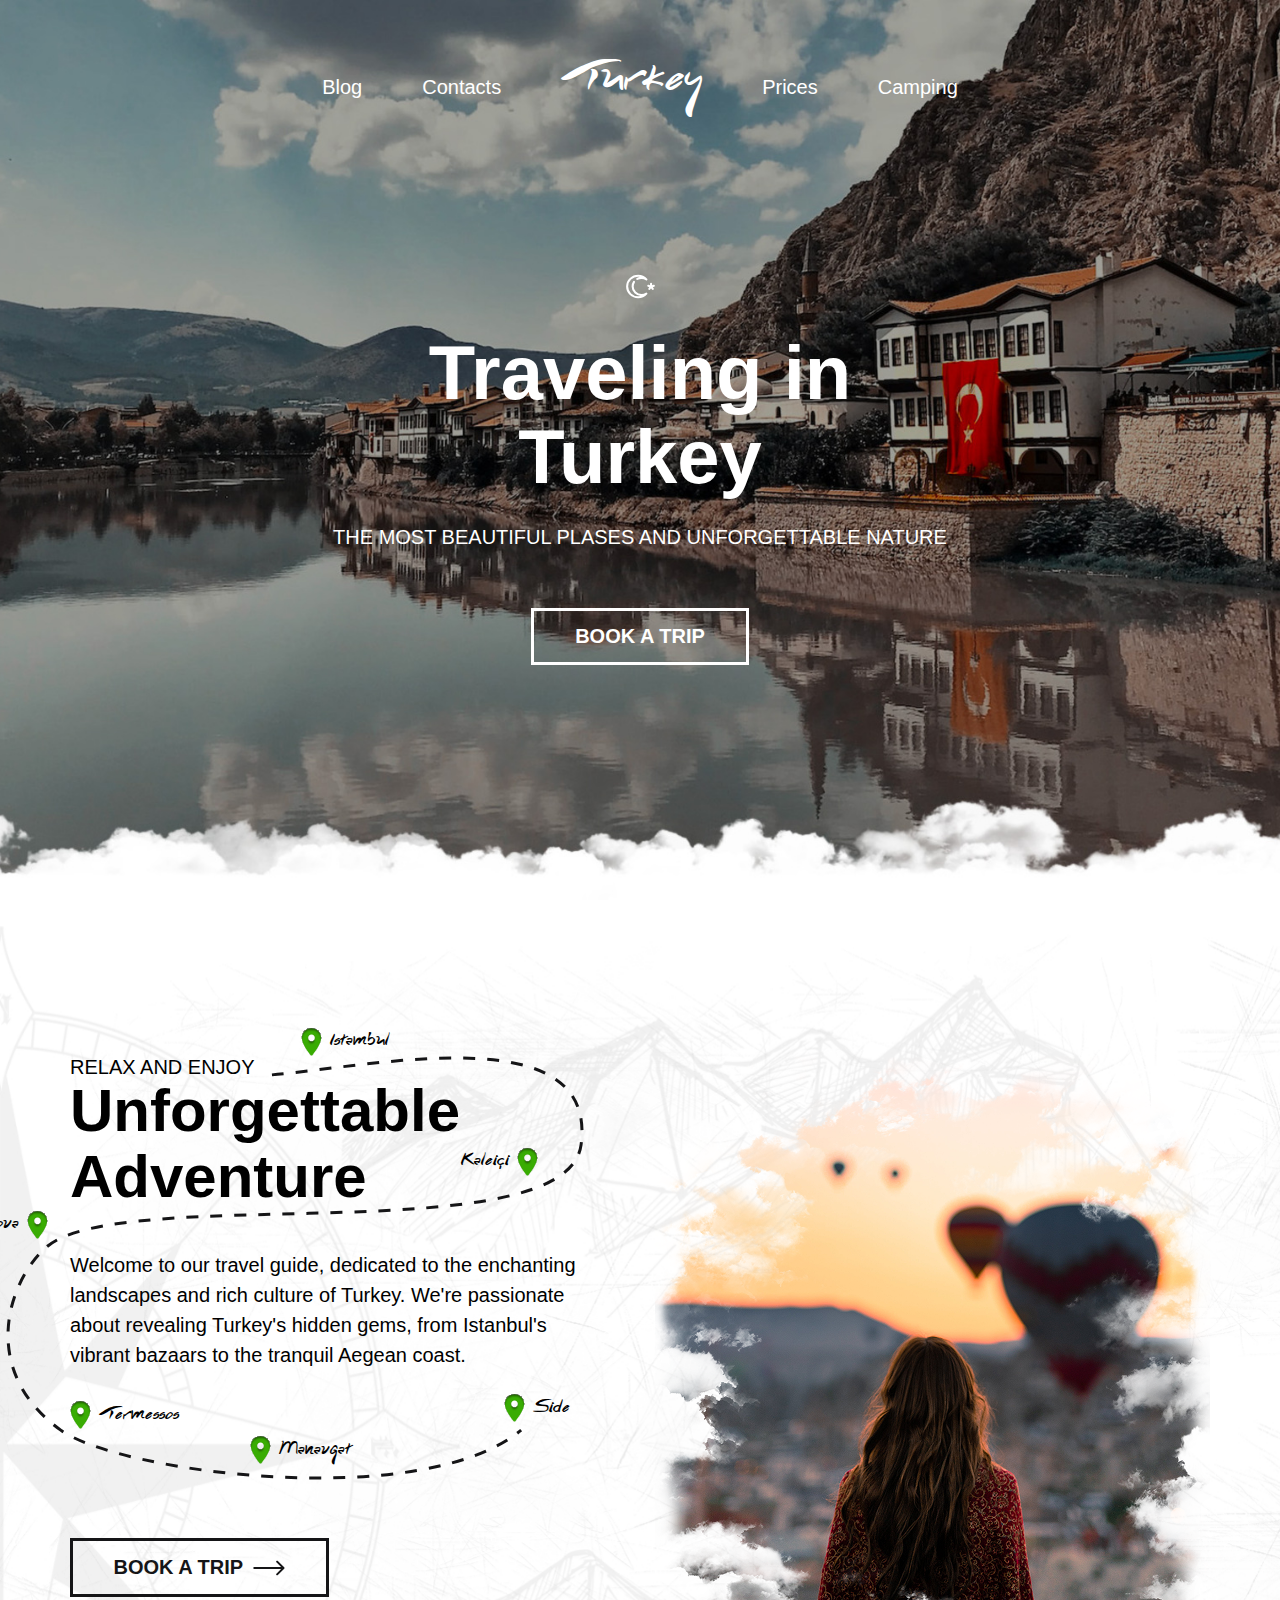
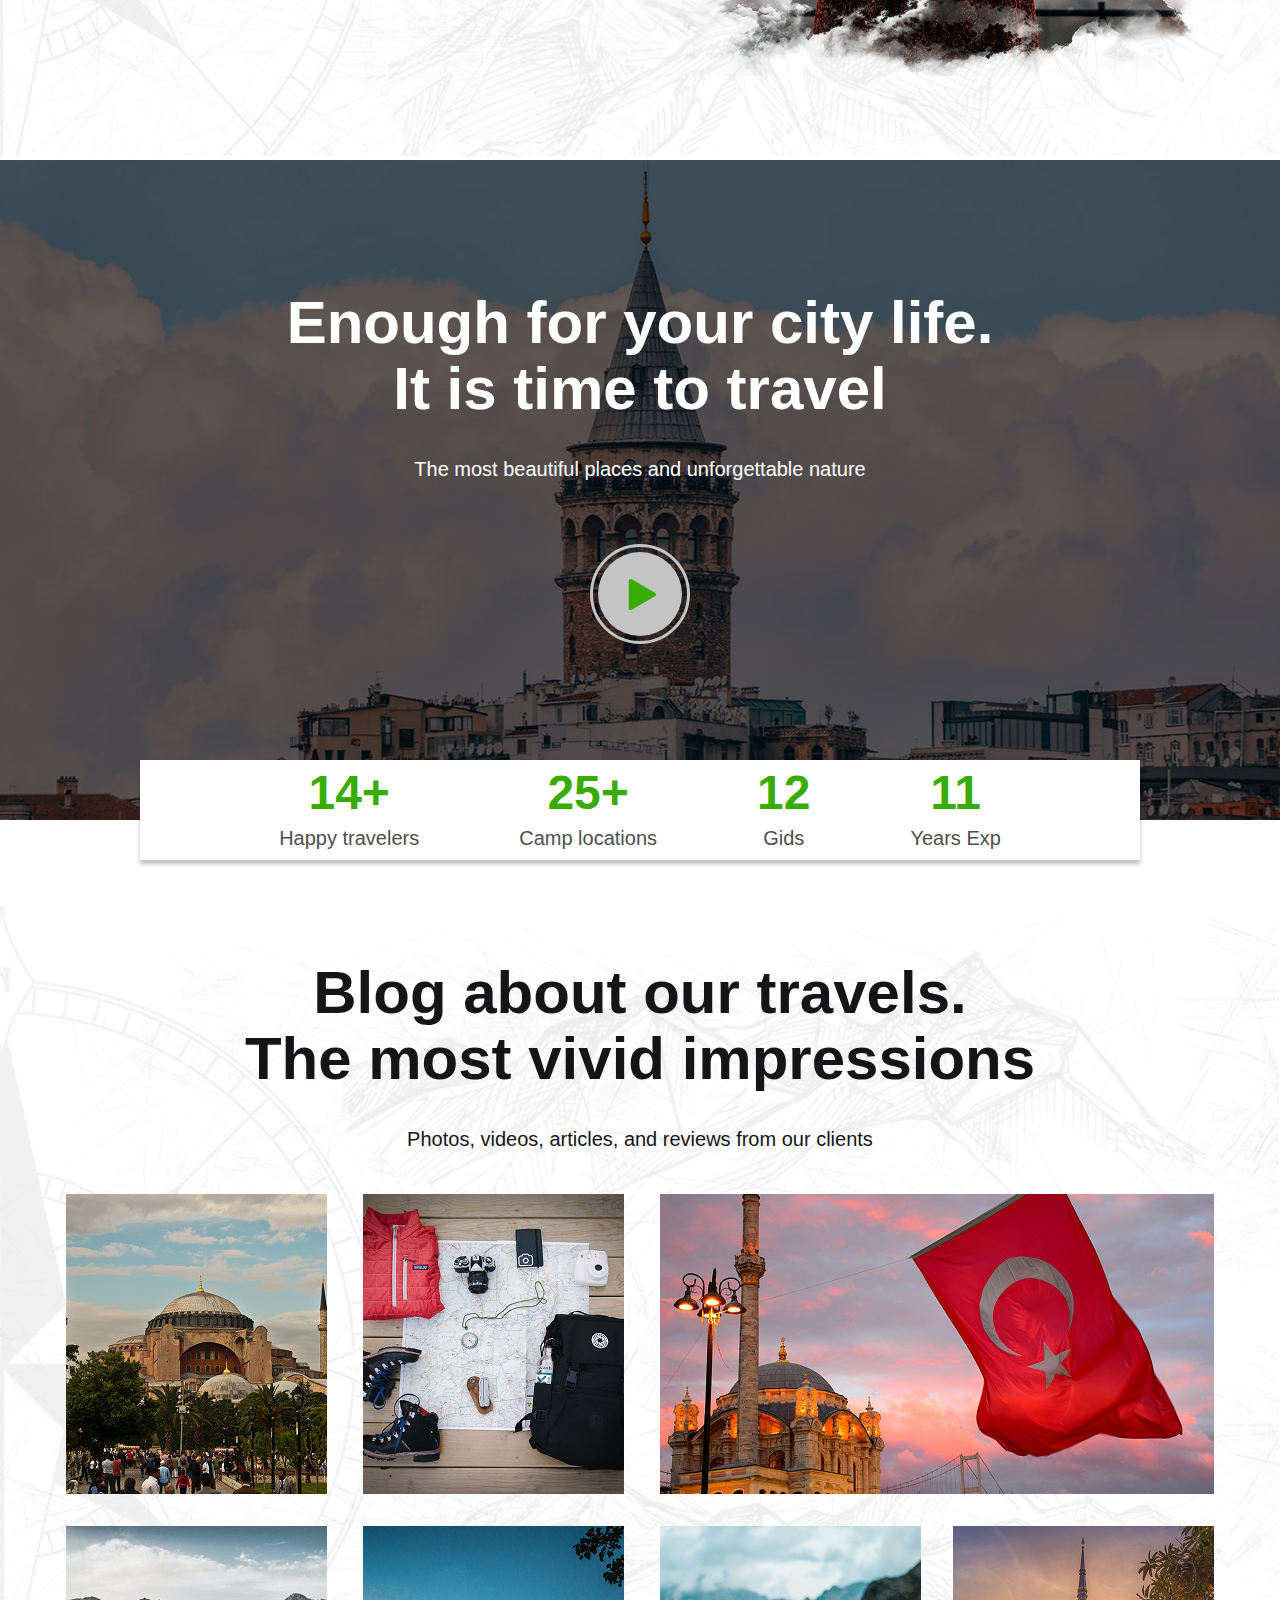
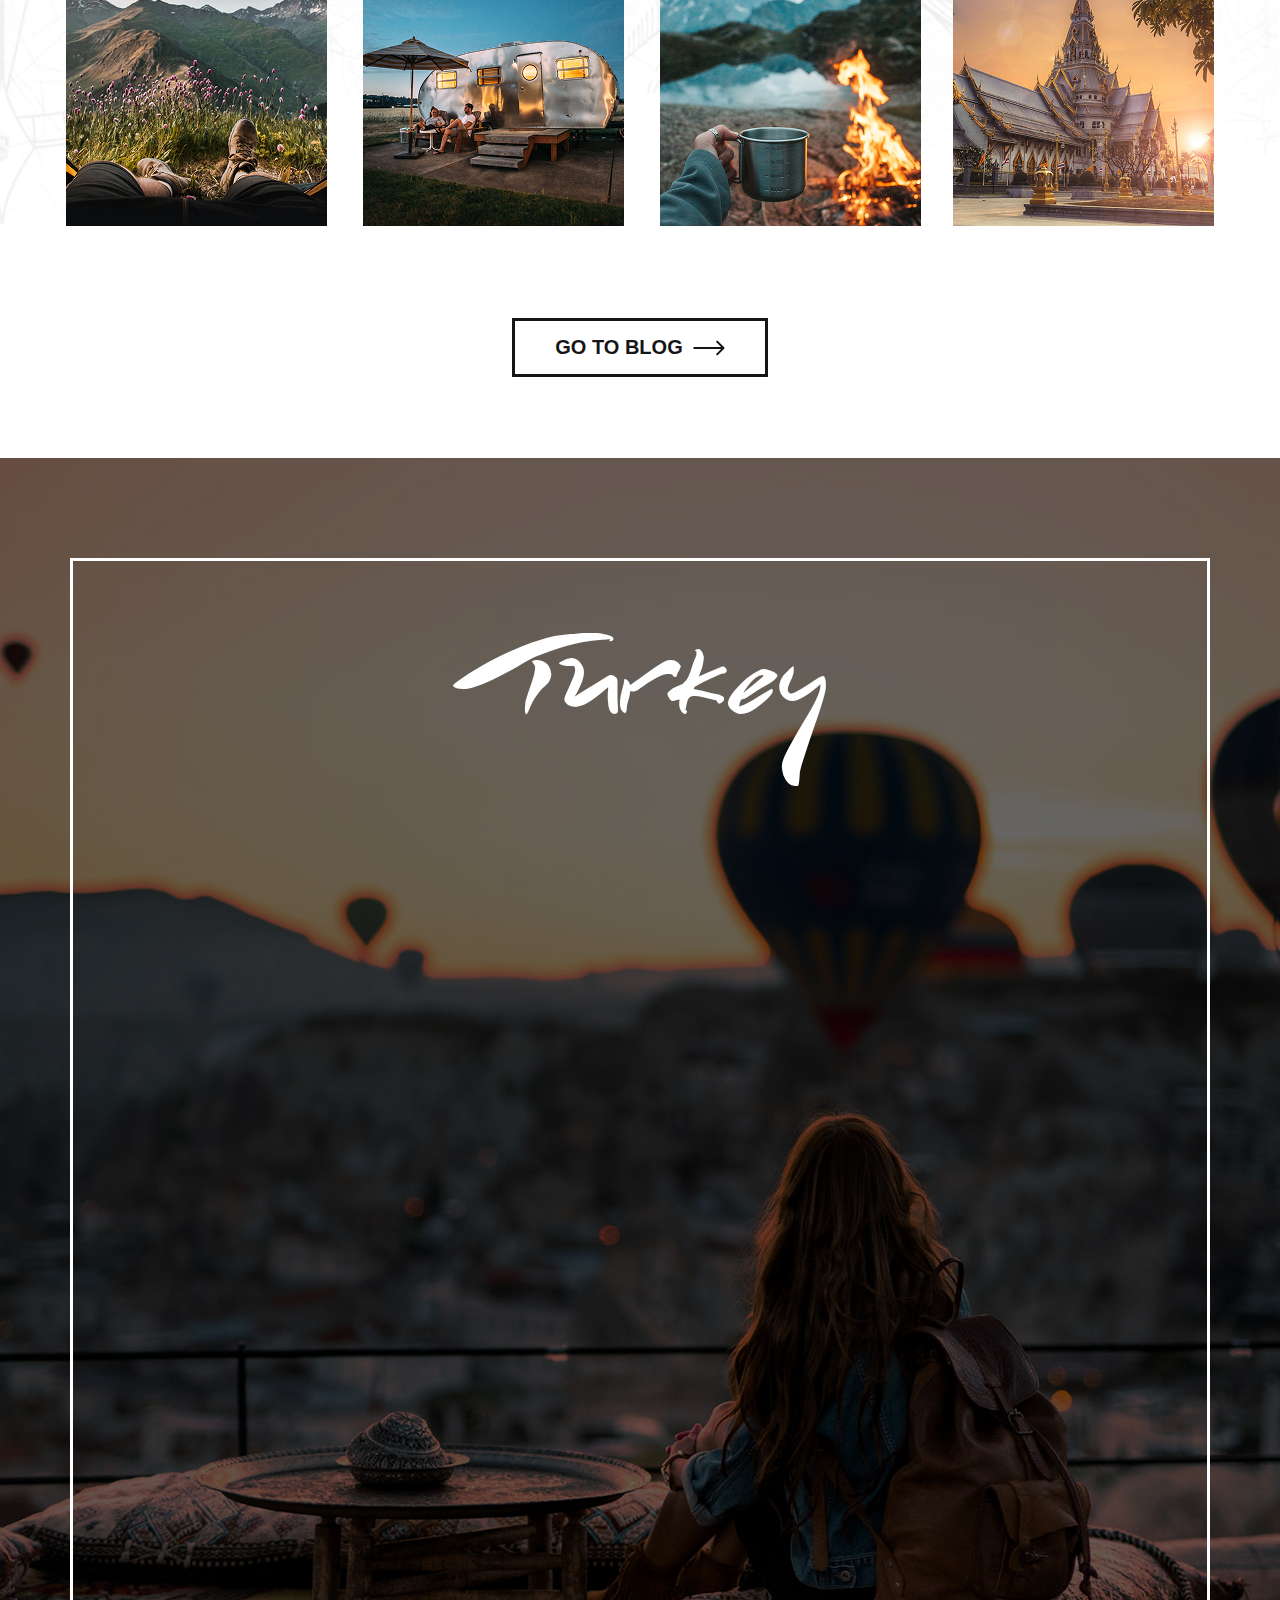
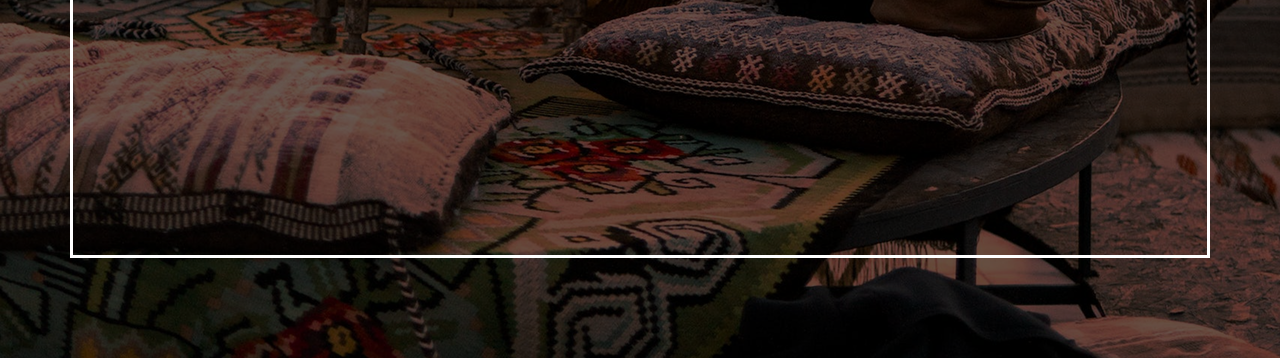
==== commit 801c03b5: "Sec_Trip" ====
--- a/index.html
+++ b/index.html
@@ -204,6 +204,7 @@
         </div>
       </div>
     </div>
+
     <div class="section-about">
       <div class="section-about__img">
         <img class="section-about__bgc" src="./img/about_bgc.png" alt="" srcset="">
@@ -247,7 +248,18 @@
       </a>
     </div>
 
-  </div>
+    <div class="section-trip">
+      <div class="section-trip__bgc"></div>
+      <div class="container section-trip__container ">
+          <div class="section-trip__wrap">
+            <h3 class="section-trip__title">
+              Turkey
+            </h3>
+          </div>
+        </div>
+      </div>
+      
+    </div>
 
 
   <!-- Секция PopUp -->
--- a/css/style.css
+++ b/css/style.css
@@ -1,29 +1,36 @@
 @charset "UTF-8";
 /*Обнуление*/
 @import url(https://fonts.googleapis.com/css?family=Lato:400,300,700,900);
+/* line 2, C:/Users/jemal/OneDrive/___web/__freeLancer/web/iLera/iLera_web/#source/scss/nullstyle.scss */
 * {
   padding: 0;
   margin: 0;
   border: 0;
 }
 
+/* line 3, C:/Users/jemal/OneDrive/___web/__freeLancer/web/iLera/iLera_web/#source/scss/nullstyle.scss */
 *, *:before, *:after {
+  -moz-box-sizing: border-box;
   -webkit-box-sizing: border-box;
   box-sizing: border-box;
 }
 
+/* line 4, C:/Users/jemal/OneDrive/___web/__freeLancer/web/iLera/iLera_web/#source/scss/nullstyle.scss */
 :focus, :active {
   outline: none;
 }
 
+/* line 5, C:/Users/jemal/OneDrive/___web/__freeLancer/web/iLera/iLera_web/#source/scss/nullstyle.scss */
 a:focus, a:active {
   outline: none;
 }
 
+/* line 6, C:/Users/jemal/OneDrive/___web/__freeLancer/web/iLera/iLera_web/#source/scss/nullstyle.scss */
 nav, footer, header, aside {
   display: block;
 }
 
+/* line 7, C:/Users/jemal/OneDrive/___web/__freeLancer/web/iLera/iLera_web/#source/scss/nullstyle.scss */
 html, body {
   height: 100%;
   width: 100%;
@@ -35,39 +42,48 @@
   -webkit-text-size-adjust: 100%;
 }
 
+/* line 8, C:/Users/jemal/OneDrive/___web/__freeLancer/web/iLera/iLera_web/#source/scss/nullstyle.scss */
 input, button, textarea {
   font-family: inherit;
 }
 
+/* line 9, C:/Users/jemal/OneDrive/___web/__freeLancer/web/iLera/iLera_web/#source/scss/nullstyle.scss */
 input::-ms-clear {
   display: none;
 }
 
+/* line 10, C:/Users/jemal/OneDrive/___web/__freeLancer/web/iLera/iLera_web/#source/scss/nullstyle.scss */
 button {
   cursor: pointer;
 }
 
+/* line 11, C:/Users/jemal/OneDrive/___web/__freeLancer/web/iLera/iLera_web/#source/scss/nullstyle.scss */
 button::-moz-focus-inner {
   padding: 0;
   border: 0;
 }
 
+/* line 12, C:/Users/jemal/OneDrive/___web/__freeLancer/web/iLera/iLera_web/#source/scss/nullstyle.scss */
 a, a:visited {
   text-decoration: none;
 }
 
+/* line 13, C:/Users/jemal/OneDrive/___web/__freeLancer/web/iLera/iLera_web/#source/scss/nullstyle.scss */
 a:hover {
   text-decoration: none;
 }
 
+/* line 14, C:/Users/jemal/OneDrive/___web/__freeLancer/web/iLera/iLera_web/#source/scss/nullstyle.scss */
 ul li {
   list-style: none;
 }
 
+/* line 15, C:/Users/jemal/OneDrive/___web/__freeLancer/web/iLera/iLera_web/#source/scss/nullstyle.scss */
 img {
   vertical-align: top;
 }
 
+/* line 16, C:/Users/jemal/OneDrive/___web/__freeLancer/web/iLera/iLera_web/#source/scss/nullstyle.scss */
 h1, h2, h3, h4, h5, h6 {
   font-size: inherit;
   font-weight: inherit;
@@ -75,7 +91,7 @@
 
 /*--------------------*/
 @font-face {
-  font-family: "Turkishye";
+  font-family: 'Turkishye';
   src: url("/fonts/Turkishye.eot");
   src: url("/fonts/Turkishye.eot?#iefix") format("embedded-opentype"), url("/fonts/Turkishye.woff2") format("woff2"), url("/fonts/Turkishye.woff") format("woff"), url("/fonts/Turkishye.svg#Turkishye") format("svg");
   font-weight: 400;
@@ -83,12 +99,16 @@
   font-stretch: normal;
   unicode-range: U+0020-00FE;
 }
+
+/* line 6, C:/Users/jemal/OneDrive/___web/__freeLancer/web/iLera/iLera_web/#source/scss/style.scss */
 .ibg {
   background-position: center;
   background-size: cover;
   background-repeat: no-repeat;
   position: relative;
 }
+
+/* line 12, C:/Users/jemal/OneDrive/___web/__freeLancer/web/iLera/iLera_web/#source/scss/style.scss */
 .ibg img {
   width: 0;
   height: 0;
@@ -100,11 +120,14 @@
 }
 
 @media (max-width: 320px) {
+  /* line 24, C:/Users/jemal/OneDrive/___web/__freeLancer/web/iLera/iLera_web/#source/scss/style.scss */
   .ibg {
     display: none;
   }
 }
+
 @media (min-width: 321px) {
+  /* line 30, C:/Users/jemal/OneDrive/___web/__freeLancer/web/iLera/iLera_web/#source/scss/style.scss */
   .ibg-320px {
     display: none;
     background-position: center;
@@ -114,6 +137,8 @@
     width: 100%;
   }
 }
+
+/* line 40, C:/Users/jemal/OneDrive/___web/__freeLancer/web/iLera/iLera_web/#source/scss/style.scss */
 :root {
   --body-color: #ffffff;
   --logo-color: #ffffff;
@@ -124,6 +149,7 @@
   --dark-Gray: #4E4E4E;
 }
 
+/* line 50, C:/Users/jemal/OneDrive/___web/__freeLancer/web/iLera/iLera_web/#source/scss/style.scss */
 .btn {
   display: block;
   padding: 14px 41.5px 14px 41.5px;
@@ -133,31 +159,34 @@
   font-weight: bold;
   text-transform: uppercase;
   color: var(--font-color);
-  -webkit-transition: 0.3s;
   transition: 0.3s;
 }
+
+/* line 61, C:/Users/jemal/OneDrive/___web/__freeLancer/web/iLera/iLera_web/#source/scss/style.scss */
 .btn:hover {
   border: 3px solid var(--main-color);
-  -webkit-transition: 0.3s;
   transition: 0.3s;
 }
 
+/* line 67, C:/Users/jemal/OneDrive/___web/__freeLancer/web/iLera/iLera_web/#source/scss/style.scss */
 p {
   font-size: 20px;
 }
 
+/* line 71, C:/Users/jemal/OneDrive/___web/__freeLancer/web/iLera/iLera_web/#source/scss/style.scss */
 body {
   font-family: "Open Sans", Helvetica, sans-serif;
   background-color: var(--body-color);
   font-weight: 400;
 }
 
+/* line 82, C:/Users/jemal/OneDrive/___web/__freeLancer/web/iLera/iLera_web/#source/scss/style.scss */
 .hero-section {
-  -webkit-box-flex: 1;
-      -ms-flex: 1 0 100%;
-          flex: 1 0 100%;
+  flex: 1 0 100%;
   position: relative;
 }
+
+/* line 86, C:/Users/jemal/OneDrive/___web/__freeLancer/web/iLera/iLera_web/#source/scss/style.scss */
 .hero-section__img {
   position: absolute;
   top: 0;
@@ -167,82 +196,107 @@
   z-index: 0;
 }
 
+/* line 96, C:/Users/jemal/OneDrive/___web/__freeLancer/web/iLera/iLera_web/#source/scss/style.scss */
 .container {
   max-width: 1140px;
   margin: 0 auto;
 }
 
 @media (max-width: 1200px) {
+  /* line 102, C:/Users/jemal/OneDrive/___web/__freeLancer/web/iLera/iLera_web/#source/scss/style.scss */
   .container {
     max-width: 970px;
   }
 }
+
 @media (max-width: 992px) {
+  /* line 108, C:/Users/jemal/OneDrive/___web/__freeLancer/web/iLera/iLera_web/#source/scss/style.scss */
   .container {
     max-width: 750px;
   }
 }
+
 @media (max-width: 767px) {
+  /* line 114, C:/Users/jemal/OneDrive/___web/__freeLancer/web/iLera/iLera_web/#source/scss/style.scss */
   .container {
     max-width: none;
     padding: 10px 40px 10px 40px;
   }
 }
+
 @media (max-width: 480px) {
+  /* line 121, C:/Users/jemal/OneDrive/___web/__freeLancer/web/iLera/iLera_web/#source/scss/style.scss */
   .container {
     max-width: none;
     padding: 10px 40px 10px 40px;
   }
 }
-@media (max-width: 320px) {
+
+@media (max-width: 320px) {
+  /* line 128, C:/Users/jemal/OneDrive/___web/__freeLancer/web/iLera/iLera_web/#source/scss/style.scss */
   .container {
     max-width: none;
     padding: 10px 40px 10px 40px;
   }
 }
+
+/* line 134, C:/Users/jemal/OneDrive/___web/__freeLancer/web/iLera/iLera_web/#source/scss/style.scss */
 .header__menu-link:last-child {
   margin: 0;
 }
 
+/* line 138, C:/Users/jemal/OneDrive/___web/__freeLancer/web/iLera/iLera_web/#source/scss/style.scss */
 .menu__body {
   display: none;
 }
 
 @media (max-width: 768px) {
+  /* line 146, C:/Users/jemal/OneDrive/___web/__freeLancer/web/iLera/iLera_web/#source/scss/style.scss */
   .menu__body {
     display: block;
-    -webkit-animation: anix 600ms forwards;
-            animation: anix 600ms forwards;
-  }
-}
+    animation: anix 600ms forwards;
+  }
+}
+
+/* line 154, C:/Users/jemal/OneDrive/___web/__freeLancer/web/iLera/iLera_web/#source/scss/style.scss */
 .menu__list {
-  display: -webkit-box;
-  display: -ms-flexbox;
   display: flex;
 }
+
+/* line 157, C:/Users/jemal/OneDrive/___web/__freeLancer/web/iLera/iLera_web/#source/scss/style.scss */
 .menu__list li {
   position: relative;
   padding: 0px 37.5px;
 }
+
+/* line 161, C:/Users/jemal/OneDrive/___web/__freeLancer/web/iLera/iLera_web/#source/scss/style.scss */
 .menu__list li:nth-child(2) {
   padding: 0px 110px 0px 37.5px;
 }
+
+/* line 164, C:/Users/jemal/OneDrive/___web/__freeLancer/web/iLera/iLera_web/#source/scss/style.scss */
 .menu__list li:nth-child(2)::after {
   display: none;
 }
+
+/* line 169, C:/Users/jemal/OneDrive/___web/__freeLancer/web/iLera/iLera_web/#source/scss/style.scss */
 .menu__list li:nth-child(3) {
   padding: 0px 37.5px 0px 110px;
 }
+
+/* line 175, C:/Users/jemal/OneDrive/___web/__freeLancer/web/iLera/iLera_web/#source/scss/style.scss */
 .menu__list li:nth-child(2)::after, .menu__list li:last-child::after {
   display: none;
 }
+
 @media (max-width: 768px) {
+  /* line 144, C:/Users/jemal/OneDrive/___web/__freeLancer/web/iLera/iLera_web/#source/scss/style.scss */
   .menu {
     top: 15px;
   }
+  /* line 185, C:/Users/jemal/OneDrive/___web/__freeLancer/web/iLera/iLera_web/#source/scss/style.scss */
   .menu__body {
-    -webkit-animation: anix 600ms;
-            animation: anix 600ms;
+    animation: anix 600ms;
     position: fixed;
     height: 100%;
     width: 100%;
@@ -250,28 +304,18 @@
     left: 0;
     background-color: var(--black-color);
     padding: 150px 0 20px 0;
-    -webkit-transition: 0s;
     transition: 0s;
     overflow: auto;
     opacity: 96%;
   }
+  /* line 199, C:/Users/jemal/OneDrive/___web/__freeLancer/web/iLera/iLera_web/#source/scss/style.scss */
   .menu__body.active {
     display: block;
     padding: 248px 0 0 0;
     top: 0;
-    -webkit-transition: 0s;
     transition: 0s;
-    -webkit-animation: ani 600ms forwards;
-            animation: ani 600ms forwards;
+    animation: ani 600ms forwards;
     overflow: hidden;
-  }
-  @-webkit-keyframes ani {
-    0% {
-      opacity: 0;
-    }
-    98% {
-      opacity: 0.98;
-    }
   }
   @keyframes ani {
     0% {
@@ -282,27 +326,30 @@
     }
   }
 }
+
+/* line 220, C:/Users/jemal/OneDrive/___web/__freeLancer/web/iLera/iLera_web/#source/scss/style.scss */
 .menu__list {
-  -webkit-box-orient: vertical;
-  -webkit-box-direction: normal;
-      -ms-flex-direction: column;
-          flex-direction: column;
-  -webkit-box-pack: center;
-      -ms-flex-pack: center;
-          justify-content: center;
-  -webkit-box-align: center;
-      -ms-flex-align: center;
-          align-items: center;
-}
+  flex-direction: column;
+  justify-content: center;
+  align-items: center;
+}
+
+/* line 225, C:/Users/jemal/OneDrive/___web/__freeLancer/web/iLera/iLera_web/#source/scss/style.scss */
 .menu__list li {
   padding: 0 0 60px 0;
 }
+
+/* line 228, C:/Users/jemal/OneDrive/___web/__freeLancer/web/iLera/iLera_web/#source/scss/style.scss */
 .menu__list li:nth-child(2), .menu__list li:nth-child(3) {
   padding: 0 0 60px 0;
 }
+
+/* line 232, C:/Users/jemal/OneDrive/___web/__freeLancer/web/iLera/iLera_web/#source/scss/style.scss */
 .menu__list li:nth-child(2):last-child, .menu__list li:nth-child(3):last-child {
   padding: 0;
 }
+
+/* line 238, C:/Users/jemal/OneDrive/___web/__freeLancer/web/iLera/iLera_web/#source/scss/style.scss */
 .menu__list__link {
   color: var(--font-color);
   font-size: 20px;
@@ -311,6 +358,7 @@
 }
 
 @media (max-width: 768px) {
+  /* line 248, C:/Users/jemal/OneDrive/___web/__freeLancer/web/iLera/iLera_web/#source/scss/style.scss */
   .icon-menu {
     display: block;
     position: absolute;
@@ -320,6 +368,7 @@
     cursor: pointer;
     z-index: 1;
   }
+  /* line 258, C:/Users/jemal/OneDrive/___web/__freeLancer/web/iLera/iLera_web/#source/scss/style.scss */
   .icon-menu span {
     top: 8px;
     left: -10px;
@@ -327,123 +376,144 @@
     height: 2px;
     width: 100%;
     background-color: var(--font-color);
-    -webkit-transition: all 0.3s ease 0s;
     transition: all 0.3s ease 0s;
   }
+  /* line 268, C:/Users/jemal/OneDrive/___web/__freeLancer/web/iLera/iLera_web/#source/scss/style.scss */
   .icon-menu :first-child {
     top: 0;
   }
+  /* line 272, C:/Users/jemal/OneDrive/___web/__freeLancer/web/iLera/iLera_web/#source/scss/style.scss */
   .icon-menu :last-child {
     top: auto;
     bottom: 0;
   }
+  /* line 278, C:/Users/jemal/OneDrive/___web/__freeLancer/web/iLera/iLera_web/#source/scss/style.scss */
   .icon-menu.active span {
     background-color: #fff;
-    -webkit-transform: scale(0);
-            transform: scale(0);
-  }
+    transform: scale(0);
+  }
+  /* line 282, C:/Users/jemal/OneDrive/___web/__freeLancer/web/iLera/iLera_web/#source/scss/style.scss */
   .icon-menu.active span:first-child {
-    -webkit-transform: rotate(-45deg);
-            transform: rotate(-45deg);
+    transform: rotate(-45deg);
     top: 8px;
   }
+  /* line 287, C:/Users/jemal/OneDrive/___web/__freeLancer/web/iLera/iLera_web/#source/scss/style.scss */
   .icon-menu.active span:last-child {
-    -webkit-transform: rotate(45deg);
-            transform: rotate(45deg);
+    transform: rotate(45deg);
     bottom: 8px;
   }
 }
 
+/* line 297, C:/Users/jemal/OneDrive/___web/__freeLancer/web/iLera/iLera_web/#source/scss/style.scss */
 .header__body {
   height: 100vh;
   position: relative;
 }
+
 @media (max-width: 420px) {
+  /* line 303, C:/Users/jemal/OneDrive/___web/__freeLancer/web/iLera/iLera_web/#source/scss/style.scss */
   .header__body {
     height: 100%;
   }
 }
+
+/* line 308, C:/Users/jemal/OneDrive/___web/__freeLancer/web/iLera/iLera_web/#source/scss/style.scss */
 .header__menu {
   padding: 0 0 160px 0;
 }
-@media (max-width: 320px) {
+
+@media (max-width: 320px) {
+  /* line 313, C:/Users/jemal/OneDrive/___web/__freeLancer/web/iLera/iLera_web/#source/scss/style.scss */
   .header__menu {
     padding: 0 0 63px 0;
   }
 }
+
+/* line 318, C:/Users/jemal/OneDrive/___web/__freeLancer/web/iLera/iLera_web/#source/scss/style.scss */
 .header__menu-item {
-  display: -webkit-box;
-  display: -ms-flexbox;
   display: flex;
-  -webkit-box-pack: center;
-      -ms-flex-pack: center;
-          justify-content: center;
-  -webkit-box-align: center;
-      -ms-flex-align: center;
-          align-items: center;
+  justify-content: center;
+  align-items: center;
   padding: 60px 0 0 0;
 }
+
 @media (max-width: 768px) {
+  /* line 326, C:/Users/jemal/OneDrive/___web/__freeLancer/web/iLera/iLera_web/#source/scss/style.scss */
   .header__menu-list {
     display: none;
   }
 }
+
+/* line 331, C:/Users/jemal/OneDrive/___web/__freeLancer/web/iLera/iLera_web/#source/scss/style.scss */
 .header__menu-list {
   padding: 0 60px 0 0;
 }
+
+/* line 334, C:/Users/jemal/OneDrive/___web/__freeLancer/web/iLera/iLera_web/#source/scss/style.scss */
 .header__menu-list:last-child {
   padding: 0;
 }
+
+/* line 339, C:/Users/jemal/OneDrive/___web/__freeLancer/web/iLera/iLera_web/#source/scss/style.scss */
 .header__menu-link {
   font-size: 20px;
   line-height: 150%;
   color: var(--font-color);
-  -webkit-transition: 0.4s;
   transition: 0.4s;
 }
+
+/* line 345, C:/Users/jemal/OneDrive/___web/__freeLancer/web/iLera/iLera_web/#source/scss/style.scss */
 .header__menu-link:hover {
   color: var(--main-color);
-  -webkit-transition: 0.4s;
   transition: 0.4s;
 }
+
+/* line 349, C:/Users/jemal/OneDrive/___web/__freeLancer/web/iLera/iLera_web/#source/scss/style.scss */
 .header__menu-link:hover:active {
   color: var(--main-color);
 }
+
+/* line 355, C:/Users/jemal/OneDrive/___web/__freeLancer/web/iLera/iLera_web/#source/scss/style.scss */
 .header__logo {
   font-family: "Turkishye", Helvetica, sans-serif;
   font-size: 36px;
   color: var(--logo-color);
 }
+
+/* line 360, C:/Users/jemal/OneDrive/___web/__freeLancer/web/iLera/iLera_web/#source/scss/style.scss */
 .header__logo:hover {
   color: var(--logo-color);
 }
+
+/* line 365, C:/Users/jemal/OneDrive/___web/__freeLancer/web/iLera/iLera_web/#source/scss/style.scss */
 .header__section-promo {
-  display: -webkit-box;
-  display: -ms-flexbox;
   display: flex;
-  -webkit-box-orient: vertical;
-  -webkit-box-direction: normal;
-      -ms-flex-direction: column;
-          flex-direction: column;
-  -webkit-box-align: center;
-      -ms-flex-align: center;
-          align-items: center;
-}
+  flex-direction: column;
+  align-items: center;
+}
+
+/* line 371, C:/Users/jemal/OneDrive/___web/__freeLancer/web/iLera/iLera_web/#source/scss/style.scss */
 .header__section-promo-pic {
   width: 31px;
   height: 25px;
   margin: 0 0 32px 0;
 }
+
 @media (max-width: 375px) {
+  /* line 378, C:/Users/jemal/OneDrive/___web/__freeLancer/web/iLera/iLera_web/#source/scss/style.scss */
   .header__section-promo-pic {
     margin: 0 0 20px 0;
   }
 }
-@media (max-width: 320px) {
+
+@media (max-width: 320px) {
+  /* line 384, C:/Users/jemal/OneDrive/___web/__freeLancer/web/iLera/iLera_web/#source/scss/style.scss */
   .header__section-promo-pic {
     margin: 0 0 20px 0;
   }
 }
+
+/* line 389, C:/Users/jemal/OneDrive/___web/__freeLancer/web/iLera/iLera_web/#source/scss/style.scss */
 .header__section-promo-heading {
   font-family: "Raleway", Helvetica, sans-serif;
   max-width: 450px;
@@ -454,19 +524,25 @@
   font-weight: bold;
   padding: 0 0 24px 0;
 }
+
 @media (max-width: 600px) {
+  /* line 401, C:/Users/jemal/OneDrive/___web/__freeLancer/web/iLera/iLera_web/#source/scss/style.scss */
   .header__section-promo-heading {
     font-size: 62px;
     text-align: center;
   }
 }
+
 @media (max-width: 480px) {
+  /* line 408, C:/Users/jemal/OneDrive/___web/__freeLancer/web/iLera/iLera_web/#source/scss/style.scss */
   .header__section-promo-heading {
     font-size: 54px;
     text-align: center;
   }
 }
+
 @media (max-width: 375px) {
+  /* line 415, C:/Users/jemal/OneDrive/___web/__freeLancer/web/iLera/iLera_web/#source/scss/style.scss */
   .header__section-promo-heading {
     font-size: 48px;
     text-align: center;
@@ -475,7 +551,9 @@
     padding: 0 0 20px 0;
   }
 }
-@media (max-width: 320px) {
+
+@media (max-width: 320px) {
+  /* line 425, C:/Users/jemal/OneDrive/___web/__freeLancer/web/iLera/iLera_web/#source/scss/style.scss */
   .header__section-promo-heading {
     font-size: 48px;
     text-align: center;
@@ -484,6 +562,8 @@
     padding: 0 0 20px 0;
   }
 }
+
+/* line 434, C:/Users/jemal/OneDrive/___web/__freeLancer/web/iLera/iLera_web/#source/scss/style.scss */
 .header__section-promo-desc {
   font-size: 20px;
   line-height: 150%;
@@ -491,20 +571,26 @@
   color: var(--font-color);
   padding: 0 0 56px 0;
 }
+
 @media (max-width: 768px) {
+  /* line 443, C:/Users/jemal/OneDrive/___web/__freeLancer/web/iLera/iLera_web/#source/scss/style.scss */
   .header__section-promo-desc {
     width: 70%;
     text-align: center;
   }
 }
+
 @media (max-width: 480px) {
+  /* line 450, C:/Users/jemal/OneDrive/___web/__freeLancer/web/iLera/iLera_web/#source/scss/style.scss */
   .header__section-promo-desc {
     width: 74%;
     font-size: 18px;
     text-align: center;
   }
 }
+
 @media (max-width: 375px) {
+  /* line 458, C:/Users/jemal/OneDrive/___web/__freeLancer/web/iLera/iLera_web/#source/scss/style.scss */
   .header__section-promo-desc {
     width: 120%;
     font-size: 15px;
@@ -513,7 +599,9 @@
     padding: 0 0 32px 0;
   }
 }
-@media (max-width: 320px) {
+
+@media (max-width: 320px) {
+  /* line 468, C:/Users/jemal/OneDrive/___web/__freeLancer/web/iLera/iLera_web/#source/scss/style.scss */
   .header__section-promo-desc {
     width: 120%;
     font-size: 15px;
@@ -522,21 +610,29 @@
     padding: 0 0 32px 0;
   }
 }
+
+/* line 477, C:/Users/jemal/OneDrive/___web/__freeLancer/web/iLera/iLera_web/#source/scss/style.scss */
 .header__section-promo-btn {
   margin: 0 0 218px 0;
 }
+
 @media (max-width: 420px) {
+  /* line 482, C:/Users/jemal/OneDrive/___web/__freeLancer/web/iLera/iLera_web/#source/scss/style.scss */
   .header__section-promo-btn {
     margin: 0 0 70px 0;
   }
 }
+
 @media (max-width: 375px) {
+  /* line 488, C:/Users/jemal/OneDrive/___web/__freeLancer/web/iLera/iLera_web/#source/scss/style.scss */
   .header__section-promo-btn {
     font-size: 16px;
     padding: 14px 54px 15px 54px;
   }
 }
-@media (max-width: 320px) {
+
+@media (max-width: 320px) {
+  /* line 495, C:/Users/jemal/OneDrive/___web/__freeLancer/web/iLera/iLera_web/#source/scss/style.scss */
   .header__section-promo-btn {
     font-size: 16px;
     padding: 14px 54px 15px 54px;
@@ -544,10 +640,13 @@
   }
 }
 
+/* line 506, C:/Users/jemal/OneDrive/___web/__freeLancer/web/iLera/iLera_web/#source/scss/style.scss */
 .section-adventure___img {
   top: 0;
   background-size: cover;
 }
+
+/* line 512, C:/Users/jemal/OneDrive/___web/__freeLancer/web/iLera/iLera_web/#source/scss/style.scss */
 .section-adventure__bgc {
   position: absolute;
   left: 0;
@@ -555,10 +654,14 @@
   height: 856px;
   z-index: -1;
 }
+
+/* line 520, C:/Users/jemal/OneDrive/___web/__freeLancer/web/iLera/iLera_web/#source/scss/style.scss */
 .section-adventure__bgc-320 {
   display: none;
 }
-@media (max-width: 320px) {
+
+@media (max-width: 320px) {
+  /* line 525, C:/Users/jemal/OneDrive/___web/__freeLancer/web/iLera/iLera_web/#source/scss/style.scss */
   .section-adventure__bgc-320 {
     display: block;
     position: absolute;
@@ -568,40 +671,52 @@
     z-index: -1;
   }
 }
-@media (max-width: 320px) {
+
+@media (max-width: 320px) {
+  /* line 536, C:/Users/jemal/OneDrive/___web/__freeLancer/web/iLera/iLera_web/#source/scss/style.scss */
   .section-adventure__bgc {
     display: none;
   }
 }
+
+/* line 542, C:/Users/jemal/OneDrive/___web/__freeLancer/web/iLera/iLera_web/#source/scss/style.scss */
 .section-adventure__body {
   padding: 156px 0 0 0;
-  display: -webkit-box;
-  display: -ms-flexbox;
   display: flex;
   height: 860px;
 }
+
 @media (max-width: 420px) {
+  /* line 549, C:/Users/jemal/OneDrive/___web/__freeLancer/web/iLera/iLera_web/#source/scss/style.scss */
   .section-adventure__body {
     padding: 80px 0 0 0;
   }
 }
-@media (max-width: 320px) {
+
+@media (max-width: 320px) {
+  /* line 555, C:/Users/jemal/OneDrive/___web/__freeLancer/web/iLera/iLera_web/#source/scss/style.scss */
   .section-adventure__body {
     padding: 120px 0 0 0;
     height: 675px;
   }
 }
+
+/* line 561, C:/Users/jemal/OneDrive/___web/__freeLancer/web/iLera/iLera_web/#source/scss/style.scss */
 .section-adventure__slog {
   font-size: 20px;
   text-transform: uppercase;
   line-height: 110%;
   padding: 0 0 8px 0;
 }
+
 @media (max-width: 480px) {
+  /* line 569, C:/Users/jemal/OneDrive/___web/__freeLancer/web/iLera/iLera_web/#source/scss/style.scss */
   .section-adventure__slog {
     font-size: 14px;
   }
 }
+
+/* line 574, C:/Users/jemal/OneDrive/___web/__freeLancer/web/iLera/iLera_web/#source/scss/style.scss */
 .section-adventure__title {
   font-family: "Raleway", Helvetica, sans-serif;
   font-size: 60px;
@@ -609,92 +724,123 @@
   font-weight: 600;
   padding: 0 0 40px 0;
 }
+
 @media (max-width: 992px) {
+  /* line 583, C:/Users/jemal/OneDrive/___web/__freeLancer/web/iLera/iLera_web/#source/scss/style.scss */
   .section-adventure__title {
     font-size: 50px;
     max-width: 350px;
   }
 }
+
 @media (max-width: 768px) {
+  /* line 590, C:/Users/jemal/OneDrive/___web/__freeLancer/web/iLera/iLera_web/#source/scss/style.scss */
   .section-adventure__title {
     font-size: 40px;
     max-width: 350px;
     padding: 18px 0 40px 0;
   }
 }
+
 @media (max-width: 600px) {
+  /* line 598, C:/Users/jemal/OneDrive/___web/__freeLancer/web/iLera/iLera_web/#source/scss/style.scss */
   .section-adventure__title {
     padding: 0 0 40px 0;
   }
 }
+
 @media (max-width: 480px) {
+  /* line 605, C:/Users/jemal/OneDrive/___web/__freeLancer/web/iLera/iLera_web/#source/scss/style.scss */
   .section-adventure__title {
     font-size: 30px;
     padding: 0px 0 15px 0;
   }
 }
+
 @media (max-width: 420px) {
+  /* line 612, C:/Users/jemal/OneDrive/___web/__freeLancer/web/iLera/iLera_web/#source/scss/style.scss */
   .section-adventure__title {
     font-size: 30px;
     padding: 0px 0 25px 0;
   }
 }
+
+/* line 618, C:/Users/jemal/OneDrive/___web/__freeLancer/web/iLera/iLera_web/#source/scss/style.scss */
 .section-adventure__content {
   font-size: 20px;
   line-height: 150%;
   padding: 0 0 168px 0;
 }
+
 @media (max-width: 992px) {
+  /* line 625, C:/Users/jemal/OneDrive/___web/__freeLancer/web/iLera/iLera_web/#source/scss/style.scss */
   .section-adventure__content {
     padding: 0 0 200px 0;
     max-width: 70%;
   }
 }
+
 @media (max-width: 600px) {
+  /* line 632, C:/Users/jemal/OneDrive/___web/__freeLancer/web/iLera/iLera_web/#source/scss/style.scss */
   .section-adventure__content {
     font-size: 16px;
     padding: 10px 0 110px 10px;
   }
 }
+
 @media (max-width: 480px) {
+  /* line 639, C:/Users/jemal/OneDrive/___web/__freeLancer/web/iLera/iLera_web/#source/scss/style.scss */
   .section-adventure__content {
     font-size: 13.5px;
   }
 }
+
 @media (max-width: 420px) {
+  /* line 645, C:/Users/jemal/OneDrive/___web/__freeLancer/web/iLera/iLera_web/#source/scss/style.scss */
   .section-adventure__content {
     font-size: 14px;
     max-width: 100%;
   }
 }
+
+/* line 651, C:/Users/jemal/OneDrive/___web/__freeLancer/web/iLera/iLera_web/#source/scss/style.scss */
 .section-adventure__body-left {
   position: relative;
   margin: 0 71px 0 0;
 }
+
 @media (max-width: 992px) {
+  /* line 657, C:/Users/jemal/OneDrive/___web/__freeLancer/web/iLera/iLera_web/#source/scss/style.scss */
   .section-adventure__body-left {
     margin: 0;
     left: 10%;
   }
 }
-@media (max-width: 320px) {
+
+@media (max-width: 320px) {
+  /* line 664, C:/Users/jemal/OneDrive/___web/__freeLancer/web/iLera/iLera_web/#source/scss/style.scss */
   .section-adventure__body-left {
     left: 0%;
   }
 }
-@media (max-width: 320px) {
+
+@media (max-width: 320px) {
+  /* line 670, C:/Users/jemal/OneDrive/___web/__freeLancer/web/iLera/iLera_web/#source/scss/style.scss */
   .section-adventure__container {
     padding: 0 5px 0 10px;
   }
+  /* line 674, C:/Users/jemal/OneDrive/___web/__freeLancer/web/iLera/iLera_web/#source/scss/style.scss */
   .section-adventure__slog {
     font-size: 16px;
     padding: 0 0 4px 0;
   }
+  /* line 679, C:/Users/jemal/OneDrive/___web/__freeLancer/web/iLera/iLera_web/#source/scss/style.scss */
   .section-adventure__title {
     font-size: 38px;
     line-height: 110%;
     padding: 0 0 35px 0;
   }
+  /* line 685, C:/Users/jemal/OneDrive/___web/__freeLancer/web/iLera/iLera_web/#source/scss/style.scss */
   .section-adventure__content {
     padding: 0 0 133px 0;
     font-size: 16px;
@@ -702,37 +848,50 @@
     max-width: 96%;
   }
 }
+
+/* line 693, C:/Users/jemal/OneDrive/___web/__freeLancer/web/iLera/iLera_web/#source/scss/style.scss */
 .section-adventure__body-left-pic {
   display: block;
   position: absolute;
   top: 0;
   right: 0;
 }
+
+/* line 700, C:/Users/jemal/OneDrive/___web/__freeLancer/web/iLera/iLera_web/#source/scss/style.scss */
 .section-adventure__body-left-pic-320 {
   display: none;
 }
+
 @media (max-width: 992px) {
+  /* line 705, C:/Users/jemal/OneDrive/___web/__freeLancer/web/iLera/iLera_web/#source/scss/style.scss */
   .section-adventure__body-left-pic {
     left: -9%;
     top: -2%;
   }
 }
+
 @media (max-width: 600px) {
+  /* line 712, C:/Users/jemal/OneDrive/___web/__freeLancer/web/iLera/iLera_web/#source/scss/style.scss */
   .section-adventure__body-left-pic {
     width: 100%;
   }
 }
+
 @media (max-width: 420px) {
+  /* line 718, C:/Users/jemal/OneDrive/___web/__freeLancer/web/iLera/iLera_web/#source/scss/style.scss */
   .section-adventure__body-left-pic {
     width: 110%;
     left: -5%;
     top: -1%;
   }
 }
-@media (max-width: 320px) {
+
+@media (max-width: 320px) {
+  /* line 726, C:/Users/jemal/OneDrive/___web/__freeLancer/web/iLera/iLera_web/#source/scss/style.scss */
   .section-adventure__body-left-pic {
     display: none;
   }
+  /* line 730, C:/Users/jemal/OneDrive/___web/__freeLancer/web/iLera/iLera_web/#source/scss/style.scss */
   .section-adventure__body-left-pic-320 {
     display: block;
     position: absolute;
@@ -741,61 +900,79 @@
     left: -3%;
   }
 }
+
+/* line 739, C:/Users/jemal/OneDrive/___web/__freeLancer/web/iLera/iLera_web/#source/scss/style.scss */
 .section-adventure__body-right {
-  -webkit-box-pack: center;
-      -ms-flex-pack: center;
-          justify-content: center;
-}
+  justify-content: center;
+}
+
+/* line 743, C:/Users/jemal/OneDrive/___web/__freeLancer/web/iLera/iLera_web/#source/scss/style.scss */
 .section-adventure__pic {
   width: 555px;
 }
+
 @media (max-width: 1200px) {
+  /* line 748, C:/Users/jemal/OneDrive/___web/__freeLancer/web/iLera/iLera_web/#source/scss/style.scss */
   .section-adventure__pic {
     max-width: 370px;
   }
 }
+
 @media (max-width: 1024px) {
+  /* line 754, C:/Users/jemal/OneDrive/___web/__freeLancer/web/iLera/iLera_web/#source/scss/style.scss */
   .section-adventure__pic {
     max-width: 370px;
   }
 }
+
 @media (max-width: 992px) {
+  /* line 760, C:/Users/jemal/OneDrive/___web/__freeLancer/web/iLera/iLera_web/#source/scss/style.scss */
   .section-adventure__pic {
     display: none;
   }
 }
+
+/* line 765, C:/Users/jemal/OneDrive/___web/__freeLancer/web/iLera/iLera_web/#source/scss/style.scss */
 .section-adventure__btn {
   border: 3px solid var(--black-color);
   color: var(--black-color);
   background: url(/img/btn_arrow.svg) no-repeat right 40.5px center;
   padding: 15px 82.5px 15px 40.5px;
 }
-@media (max-width: 320px) {
+
+@media (max-width: 320px) {
+  /* line 773, C:/Users/jemal/OneDrive/___web/__freeLancer/web/iLera/iLera_web/#source/scss/style.scss */
   .section-adventure__btn {
     margin: 0 0 80px 0;
   }
 }
+
 @media (max-width: 992px) {
+  /* line 779, C:/Users/jemal/OneDrive/___web/__freeLancer/web/iLera/iLera_web/#source/scss/style.scss */
   .section-adventure__pic {
     display: none;
   }
 }
+
+/* line 785, C:/Users/jemal/OneDrive/___web/__freeLancer/web/iLera/iLera_web/#source/scss/style.scss */
 .section-adventure__roadmap-right, .section-adventure__roadmap-left {
-  display: -webkit-box;
-  display: -ms-flexbox;
   display: flex;
-  -webkit-box-align: center;
-      -ms-flex-align: center;
-          align-items: center;
-}
+  align-items: center;
+}
+
+/* line 791, C:/Users/jemal/OneDrive/___web/__freeLancer/web/iLera/iLera_web/#source/scss/style.scss */
 .section-adventure__roadmap-right-pic {
   padding: 0 8px 0 0;
   min-width: 21px;
 }
+
+/* line 796, C:/Users/jemal/OneDrive/___web/__freeLancer/web/iLera/iLera_web/#source/scss/style.scss */
 .section-adventure .section-adventure__roadmap-left-pic {
   padding: 0 0 0 8px;
   min-width: 21px;
 }
+
+/* line 801, C:/Users/jemal/OneDrive/___web/__freeLancer/web/iLera/iLera_web/#source/scss/style.scss */
 .section-adventure__roadmap-right-city {
   display: block;
   font-family: "Turkishye", Helvetica, sans-serif;
@@ -803,6 +980,7 @@
   padding: 5px 0 0 0;
 }
 
+/* line 809, C:/Users/jemal/OneDrive/___web/__freeLancer/web/iLera/iLera_web/#source/scss/style.scss */
 .section-istambul {
   min-width: 90px;
   position: absolute;
@@ -811,29 +989,38 @@
 }
 
 @media (max-width: 992px) {
+  /* line 817, C:/Users/jemal/OneDrive/___web/__freeLancer/web/iLera/iLera_web/#source/scss/style.scss */
   .section-istambul {
     top: -8%;
     left: 29%;
   }
 }
+
 @media (max-width: 600px) {
+  /* line 824, C:/Users/jemal/OneDrive/___web/__freeLancer/web/iLera/iLera_web/#source/scss/style.scss */
   .section-istambul {
     top: -7%;
     left: 39%;
   }
 }
+
 @media (max-width: 420px) {
+  /* line 831, C:/Users/jemal/OneDrive/___web/__freeLancer/web/iLera/iLera_web/#source/scss/style.scss */
   .section-istambul {
     top: -6%;
     left: 47%;
   }
 }
-@media (max-width: 320px) {
+
+@media (max-width: 320px) {
+  /* line 838, C:/Users/jemal/OneDrive/___web/__freeLancer/web/iLera/iLera_web/#source/scss/style.scss */
   .section-istambul {
     top: -6%;
     left: 50%;
   }
 }
+
+/* line 844, C:/Users/jemal/OneDrive/___web/__freeLancer/web/iLera/iLera_web/#source/scss/style.scss */
 .section-kaleiçi {
   min-width: 90px;
   position: absolute;
@@ -842,41 +1029,54 @@
 }
 
 @media (max-width: 992px) {
+  /* line 852, C:/Users/jemal/OneDrive/___web/__freeLancer/web/iLera/iLera_web/#source/scss/style.scss */
   .section-kaleiçi {
     top: 16%;
     left: 53%;
   }
 }
+
 @media (max-width: 768px) {
+  /* line 859, C:/Users/jemal/OneDrive/___web/__freeLancer/web/iLera/iLera_web/#source/scss/style.scss */
   .section-kaleiçi {
     top: 16%;
     left: 60%;
   }
 }
+
 @media (max-width: 600px) {
+  /* line 866, C:/Users/jemal/OneDrive/___web/__freeLancer/web/iLera/iLera_web/#source/scss/style.scss */
   .section-kaleiçi {
     top: 15%;
     left: 69%;
   }
 }
+
 @media (max-width: 480px) {
+  /* line 873, C:/Users/jemal/OneDrive/___web/__freeLancer/web/iLera/iLera_web/#source/scss/style.scss */
   .section-kaleiçi {
     top: 10%;
     left: 64%;
   }
 }
+
 @media (max-width: 420px) {
+  /* line 880, C:/Users/jemal/OneDrive/___web/__freeLancer/web/iLera/iLera_web/#source/scss/style.scss */
   .section-kaleiçi {
     top: 8%;
     left: 75%;
   }
 }
-@media (max-width: 320px) {
+
+@media (max-width: 320px) {
+  /* line 887, C:/Users/jemal/OneDrive/___web/__freeLancer/web/iLera/iLera_web/#source/scss/style.scss */
   .section-kaleiçi {
     top: 12%;
     left: 72%;
   }
 }
+
+/* line 893, C:/Users/jemal/OneDrive/___web/__freeLancer/web/iLera/iLera_web/#source/scss/style.scss */
 .section-kekova {
   min-width: 90px;
   position: absolute;
@@ -885,35 +1085,46 @@
 }
 
 @media (max-width: 992px) {
+  /* line 901, C:/Users/jemal/OneDrive/___web/__freeLancer/web/iLera/iLera_web/#source/scss/style.scss */
   .section-kekova {
     top: 28%;
     left: -10%;
   }
 }
+
 @media (max-width: 600px) {
+  /* line 908, C:/Users/jemal/OneDrive/___web/__freeLancer/web/iLera/iLera_web/#source/scss/style.scss */
   .section-kekova {
     top: 24%;
     left: -10%;
   }
 }
+
 @media (max-width: 480px) {
+  /* line 915, C:/Users/jemal/OneDrive/___web/__freeLancer/web/iLera/iLera_web/#source/scss/style.scss */
   .section-kekova {
     top: 17%;
     left: -16%;
   }
 }
+
 @media (max-width: 420px) {
+  /* line 922, C:/Users/jemal/OneDrive/___web/__freeLancer/web/iLera/iLera_web/#source/scss/style.scss */
   .section-kekova {
     top: 15%;
     left: -16%;
   }
 }
-@media (max-width: 320px) {
+
+@media (max-width: 320px) {
+  /* line 929, C:/Users/jemal/OneDrive/___web/__freeLancer/web/iLera/iLera_web/#source/scss/style.scss */
   .section-kekova {
     top: 16%;
     left: -3%;
   }
 }
+
+/* line 936, C:/Users/jemal/OneDrive/___web/__freeLancer/web/iLera/iLera_web/#source/scss/style.scss */
 .section-termessos {
   min-width: 90px;
   position: absolute;
@@ -922,29 +1133,38 @@
 }
 
 @media (max-width: 600px) {
+  /* line 944, C:/Users/jemal/OneDrive/___web/__freeLancer/web/iLera/iLera_web/#source/scss/style.scss */
   .section-termessos {
     top: 63%;
     left: 10%;
   }
 }
+
 @media (max-width: 480px) {
+  /* line 951, C:/Users/jemal/OneDrive/___web/__freeLancer/web/iLera/iLera_web/#source/scss/style.scss */
   .section-termessos {
     top: 28%;
     left: 10%;
   }
 }
+
 @media (max-width: 420px) {
+  /* line 958, C:/Users/jemal/OneDrive/___web/__freeLancer/web/iLera/iLera_web/#source/scss/style.scss */
   .section-termessos {
     top: 12%;
     left: 10%;
   }
 }
-@media (max-width: 320px) {
+
+@media (max-width: 320px) {
+  /* line 965, C:/Users/jemal/OneDrive/___web/__freeLancer/web/iLera/iLera_web/#source/scss/style.scss */
   .section-termessos {
     top: 54%;
     left: 0%;
   }
 }
+
+/* line 971, C:/Users/jemal/OneDrive/___web/__freeLancer/web/iLera/iLera_web/#source/scss/style.scss */
 .section-manavgat {
   min-width: 90px;
   position: absolute;
@@ -953,35 +1173,46 @@
 }
 
 @media (max-width: 992px) {
+  /* line 979, C:/Users/jemal/OneDrive/___web/__freeLancer/web/iLera/iLera_web/#source/scss/style.scss */
   .section-manavgat {
     bottom: 15%;
     left: 28%;
   }
 }
+
 @media (max-width: 600px) {
+  /* line 986, C:/Users/jemal/OneDrive/___web/__freeLancer/web/iLera/iLera_web/#source/scss/style.scss */
   .section-manavgat {
     bottom: 23%;
     left: 40%;
   }
 }
+
 @media (max-width: 480px) {
+  /* line 993, C:/Users/jemal/OneDrive/___web/__freeLancer/web/iLera/iLera_web/#source/scss/style.scss */
   .section-manavgat {
     bottom: 40%;
     left: 40%;
   }
 }
+
 @media (max-width: 420px) {
+  /* line 1000, C:/Users/jemal/OneDrive/___web/__freeLancer/web/iLera/iLera_web/#source/scss/style.scss */
   .section-manavgat {
     bottom: 51%;
     left: 46%;
   }
 }
+
 @media (max-width: 420px) {
+  /* line 1007, C:/Users/jemal/OneDrive/___web/__freeLancer/web/iLera/iLera_web/#source/scss/style.scss */
   .section-manavgat {
     bottom: 38%;
     left: 40%;
   }
 }
+
+/* line 1014, C:/Users/jemal/OneDrive/___web/__freeLancer/web/iLera/iLera_web/#source/scss/style.scss */
 .section-side {
   min-width: 90px;
   position: absolute;
@@ -990,46 +1221,63 @@
 }
 
 @media (max-width: 992px) {
+  /* line 1022, C:/Users/jemal/OneDrive/___web/__freeLancer/web/iLera/iLera_web/#source/scss/style.scss */
   .section-side {
     bottom: 22%;
     left: 56%;
   }
 }
+
 @media (max-width: 600px) {
+  /* line 1029, C:/Users/jemal/OneDrive/___web/__freeLancer/web/iLera/iLera_web/#source/scss/style.scss */
   .section-side {
     bottom: 30%;
     left: 75%;
   }
 }
+
 @media (max-width: 480px) {
+  /* line 1036, C:/Users/jemal/OneDrive/___web/__freeLancer/web/iLera/iLera_web/#source/scss/style.scss */
   .section-side {
     bottom: 47%;
     left: 75%;
   }
 }
+
 @media (max-width: 420px) {
+  /* line 1043, C:/Users/jemal/OneDrive/___web/__freeLancer/web/iLera/iLera_web/#source/scss/style.scss */
   .section-side {
     bottom: 56%;
     left: 81%;
   }
 }
-@media (max-width: 320px) {
+
+@media (max-width: 320px) {
+  /* line 1050, C:/Users/jemal/OneDrive/___web/__freeLancer/web/iLera/iLera_web/#source/scss/style.scss */
   .section-side {
     bottom: 46%;
     left: 78%;
   }
 }
+
+/* line 1056, C:/Users/jemal/OneDrive/___web/__freeLancer/web/iLera/iLera_web/#source/scss/style.scss */
 .section-time2travel {
   height: 720px;
 }
+
+/* line 1059, C:/Users/jemal/OneDrive/___web/__freeLancer/web/iLera/iLera_web/#source/scss/style.scss */
 .section-time2travel__bcg {
   position: relative;
 }
+
+/* line 1063, C:/Users/jemal/OneDrive/___web/__freeLancer/web/iLera/iLera_web/#source/scss/style.scss */
 .section-time2travel__link-wrap {
   height: 660px;
   z-index: 999;
   background-color: transparent;
 }
+
+/* line 1069, C:/Users/jemal/OneDrive/___web/__freeLancer/web/iLera/iLera_web/#source/scss/style.scss */
 .section-time2travel__pic {
   position: absolute;
   top: 0;
@@ -1038,24 +1286,21 @@
   height: 660px;
   z-index: -1;
 }
+
+/* line 1078, C:/Users/jemal/OneDrive/___web/__freeLancer/web/iLera/iLera_web/#source/scss/style.scss */
 .section-time2travel__link {
   z-index: 0;
 }
+
+/* line 1082, C:/Users/jemal/OneDrive/___web/__freeLancer/web/iLera/iLera_web/#source/scss/style.scss */
 .section-time2travel__content {
-  display: -webkit-box;
-  display: -ms-flexbox;
   display: flex;
-  -webkit-box-pack: center;
-      -ms-flex-pack: center;
-          justify-content: center;
-  -webkit-box-orient: vertical;
-  -webkit-box-direction: normal;
-      -ms-flex-direction: column;
-          flex-direction: column;
-  -webkit-box-align: center;
-      -ms-flex-align: center;
-          align-items: center;
-}
+  justify-content: center;
+  flex-direction: column;
+  align-items: center;
+}
+
+/* line 1089, C:/Users/jemal/OneDrive/___web/__freeLancer/web/iLera/iLera_web/#source/scss/style.scss */
 .section-time2travel__title {
   padding: 130px 0 32px 0;
   text-align: center;
@@ -1066,104 +1311,95 @@
   font-family: "Raleway", Helvetica, sans-serif;
   color: var(--body-color);
 }
+
+/* line 1100, C:/Users/jemal/OneDrive/___web/__freeLancer/web/iLera/iLera_web/#source/scss/style.scss */
 .section-time2travel__desc {
   font-size: 20px;
   line-height: 150%;
   color: var(--font-color);
   padding: 0 0 60px 0;
 }
+
+/* line 1107, C:/Users/jemal/OneDrive/___web/__freeLancer/web/iLera/iLera_web/#source/scss/style.scss */
 .section-time2travel__ellipse {
   width: 1800px;
-  display: -webkit-box;
-  display: -ms-flexbox;
   display: flex;
-  -webkit-box-pack: center;
-      -ms-flex-pack: center;
-          justify-content: center;
-  -webkit-box-align: center;
-      -ms-flex-align: center;
-          align-items: center;
+  justify-content: center;
+  align-items: center;
   margin: 0 0 116px 0;
   cursor: pointer;
 }
+
+/* line 1115, C:/Users/jemal/OneDrive/___web/__freeLancer/web/iLera/iLera_web/#source/scss/style.scss */
 .section-time2travel__ellipse:hover {
-  -webkit-transform: scale(1.05);
-          transform: scale(1.05);
-  -webkit-transition: 0.2s;
+  transform: scale(1.05);
   transition: 0.2s;
 }
+
+/* line 1121, C:/Users/jemal/OneDrive/___web/__freeLancer/web/iLera/iLera_web/#source/scss/style.scss */
 .section-time2travel__ellipse-wrap {
   width: 100px;
   height: 100px;
   border-radius: 100%;
   border: 3px solid var(--light-Gray);
   z-index: -1;
-  display: -webkit-box;
-  display: -ms-flexbox;
   display: flex;
-  -webkit-box-align: center;
-      -ms-flex-align: center;
-          align-items: center;
-  -webkit-box-pack: center;
-      -ms-flex-pack: center;
-          justify-content: center;
-}
+  align-items: center;
+  justify-content: center;
+}
+
+/* line 1132, C:/Users/jemal/OneDrive/___web/__freeLancer/web/iLera/iLera_web/#source/scss/style.scss */
 .section-time2travel__ellipse-ico {
   width: 84px;
   height: 84px;
   border-radius: 100%;
   background-color: var(--light-Gray);
-  display: -webkit-box;
-  display: -ms-flexbox;
   display: flex;
-  -webkit-box-align: center;
-      -ms-flex-align: center;
-          align-items: center;
-  -webkit-box-pack: center;
-      -ms-flex-pack: center;
-          justify-content: center;
+  align-items: center;
+  justify-content: center;
   z-index: 0;
 }
+
+/* line 1144, C:/Users/jemal/OneDrive/___web/__freeLancer/web/iLera/iLera_web/#source/scss/style.scss */
 .section-time2travel__ellipse-play {
   margin: 0 0 0 5%;
   z-index: 2;
 }
+
+/* line 1149, C:/Users/jemal/OneDrive/___web/__freeLancer/web/iLera/iLera_web/#source/scss/style.scss */
 .section-time2travel__whyMe {
   width: 1000px;
   height: 100px;
   padding: 16px 114px;
   background-color: var(--body-color);
-  display: -webkit-box;
-  display: -ms-flexbox;
   display: flex;
-  -webkit-box-pack: center;
-      -ms-flex-pack: center;
-          justify-content: center;
-  -webkit-box-align: center;
-      -ms-flex-align: center;
-          align-items: center;
+  justify-content: center;
+  align-items: center;
   -webkit-box-shadow: 0px 4px 4px 0px rgba(0, 0, 0, 0.25);
+  -moz-box-shadow: 0px 4px 4px 0px rgba(0, 0, 0, 0.25);
   box-shadow: 0px 4px 4px 0px rgba(0, 0, 0, 0.25);
 }
+
+/* line 1162, C:/Users/jemal/OneDrive/___web/__freeLancer/web/iLera/iLera_web/#source/scss/style.scss */
 .section-time2travel__block {
-  display: -webkit-box;
-  display: -ms-flexbox;
   display: flex;
   max-width: 772px;
-  -webkit-box-align: center;
-      -ms-flex-align: center;
-          align-items: center;
-  -webkit-box-pack: justify;
-      -ms-flex-pack: justify;
-          justify-content: space-between;
+  align-items: center;
+  justify-content: space-between;
   gap: 100px;
 }
+
+/* line 1170, C:/Users/jemal/OneDrive/___web/__freeLancer/web/iLera/iLera_web/#source/scss/style.scss */
 .section-time2travel__whyMe-wrap {
   text-align: center;
 }
+
+/* line 1173, C:/Users/jemal/OneDrive/___web/__freeLancer/web/iLera/iLera_web/#source/scss/style.scss */
 .section-time2travel__whyMe-wrap:last-child {
   margin: 0;
 }
+
+/* line 1178, C:/Users/jemal/OneDrive/___web/__freeLancer/web/iLera/iLera_web/#source/scss/style.scss */
 .section-time2travel__whyMe-title {
   font-family: "Raleway", Helvetica, sans-serif;
   font-size: 48px;
@@ -1172,25 +1408,34 @@
   color: var(--main-color);
   padding: 0 0 4px 0;
 }
+
+/* line 1187, C:/Users/jemal/OneDrive/___web/__freeLancer/web/iLera/iLera_web/#source/scss/style.scss */
 .section-time2travel__whyMe-desc {
   font-size: 20px;
   line-height: 150%;
   color: var(--dark-Gray);
 }
 
+/* line 1194, C:/Users/jemal/OneDrive/___web/__freeLancer/web/iLera/iLera_web/#source/scss/style.scss */
 .section-about {
   min-height: 1178px;
 }
+
+/* line 1197, C:/Users/jemal/OneDrive/___web/__freeLancer/web/iLera/iLera_web/#source/scss/style.scss */
 .section-about___img {
   top: 0;
   background-size: cover;
 }
+
+/* line 1203, C:/Users/jemal/OneDrive/___web/__freeLancer/web/iLera/iLera_web/#source/scss/style.scss */
 .section-about__bgc {
   position: absolute;
   left: 0;
   width: 100%;
   z-index: -1;
 }
+
+/* line 1211, C:/Users/jemal/OneDrive/___web/__freeLancer/web/iLera/iLera_web/#source/scss/style.scss */
 .section-about__title {
   margin: 0 auto;
   text-align: center;
@@ -1202,6 +1447,8 @@
   font-weight: bold;
   color: var(--black-color);
 }
+
+/* line 1223, C:/Users/jemal/OneDrive/___web/__freeLancer/web/iLera/iLera_web/#source/scss/style.scss */
 .section-about__desc {
   text-align: center;
   color: var(--black-color);
@@ -1209,33 +1456,45 @@
   line-height: 150%;
   padding: 0 0 40px 0;
 }
+
+/* line 1231, C:/Users/jemal/OneDrive/___web/__freeLancer/web/iLera/iLera_web/#source/scss/style.scss */
 .section-about__gallery {
-  display: -webkit-box;
-  display: -ms-flexbox;
   display: flex;
-  -webkit-box-pack: center;
-      -ms-flex-pack: center;
-          justify-content: center;
-}
+  justify-content: center;
+}
+
+/* line 1236, C:/Users/jemal/OneDrive/___web/__freeLancer/web/iLera/iLera_web/#source/scss/style.scss */
 .section-about__gallery__wrap {
   max-width: 1148px;
   margin: 0 0 60px 0;
 }
+
+/* line 1241, C:/Users/jemal/OneDrive/___web/__freeLancer/web/iLera/iLera_web/#source/scss/style.scss */
 .section-about__gallery-link {
   margin: 0 32px 32px 0;
 }
+
+/* line 1244, C:/Users/jemal/OneDrive/___web/__freeLancer/web/iLera/iLera_web/#source/scss/style.scss */
 .section-about__gallery-link:nth-child(3), .section-about__gallery-link:last-child {
   margin: 0;
 }
+
+/* line 1249, C:/Users/jemal/OneDrive/___web/__freeLancer/web/iLera/iLera_web/#source/scss/style.scss */
 .section-about__gallery-link:nth-child(4), .section-about__gallery-link:nth-child(5) {
   margin: 0 32px 0 0;
 }
+
+/* line 1254, C:/Users/jemal/OneDrive/___web/__freeLancer/web/iLera/iLera_web/#source/scss/style.scss */
 .section-about__gallery-link:nth-child(6) {
   margin: 0 28px 0 0;
 }
+
+/* line 1259, C:/Users/jemal/OneDrive/___web/__freeLancer/web/iLera/iLera_web/#source/scss/style.scss */
 .section-about__gallery__pic {
   margin: 0 0 32px 0;
 }
+
+/* line 1263, C:/Users/jemal/OneDrive/___web/__freeLancer/web/iLera/iLera_web/#source/scss/style.scss */
 .section-about__btn {
   margin: 0 auto 100px auto;
   border: 3px solid var(--black-color);
@@ -1244,6 +1503,42 @@
   padding: 15px 82.5px 15px 40.5px;
 }
 
+/* line 1272, C:/Users/jemal/OneDrive/___web/__freeLancer/web/iLera/iLera_web/#source/scss/style.scss */
+.section-trip {
+  position: relative;
+  padding: 100px 0 0 0;
+}
+
+/* line 1275, C:/Users/jemal/OneDrive/___web/__freeLancer/web/iLera/iLera_web/#source/scss/style.scss */
+.section-trip__bgc {
+  position: absolute;
+  top: 0;
+  left: 0;
+  background: url(/img/trip_bgc.png);
+  background-size: cover;
+  background-repeat: no-repeat;
+  width: 100%;
+  height: 1500px;
+  z-index: -1;
+}
+
+/* line 1287, C:/Users/jemal/OneDrive/___web/__freeLancer/web/iLera/iLera_web/#source/scss/style.scss */
+.section-trip__wrap {
+  max-width: 1140px;
+  min-height: 1300px;
+  border: 3px solid var(--body-color);
+  padding: 96px 0 0 0;
+}
+
+/* line 1294, C:/Users/jemal/OneDrive/___web/__freeLancer/web/iLera/iLera_web/#source/scss/style.scss */
+.section-trip__title {
+  font-family: "Turkishye", Helvetica, sans-serif;
+  font-size: 96px;
+  text-align: center;
+  color: var(--body-color);
+}
+
+/* line 1302, C:/Users/jemal/OneDrive/___web/__freeLancer/web/iLera/iLera_web/#source/scss/style.scss */
 .popup {
   position: fixed;
   width: 100%;
@@ -1256,46 +1551,48 @@
   visibility: hidden;
   overflow-y: auto;
   overflow-x: hidden;
-  -webkit-transition: all 0.8s ease 0s;
   transition: all 0.8s ease 0s;
 }
+
+/* line 1317, C:/Users/jemal/OneDrive/___web/__freeLancer/web/iLera/iLera_web/#source/scss/style.scss */
 .popup.open {
   opacity: 1;
   visibility: visible;
 }
+
+/* line 1324, C:/Users/jemal/OneDrive/___web/__freeLancer/web/iLera/iLera_web/#source/scss/style.scss */
 .popup.open .popup__content {
-  -webkit-transform: perspective(600px) translate(0px, 0%) rotate(0);
-          transform: perspective(600px) translate(0px, 0%) rotate(0);
+  transform: perspective(600px) translate(0px, 0%) rotate(0);
   opacity: 1;
 }
+
+/* line 1330, C:/Users/jemal/OneDrive/___web/__freeLancer/web/iLera/iLera_web/#source/scss/style.scss */
 .popup__body {
   min-height: 100%;
-  display: -webkit-box;
-  display: -ms-flexbox;
   display: flex;
-  -webkit-box-align: center;
-      -ms-flex-align: center;
-          align-items: center;
-  -webkit-box-pack: center;
-      -ms-flex-pack: center;
-          justify-content: center;
+  align-items: center;
+  justify-content: center;
   padding: 30px 10px;
 }
+
+/* line 1338, C:/Users/jemal/OneDrive/___web/__freeLancer/web/iLera/iLera_web/#source/scss/style.scss */
 .popup__content {
   background-color: var(--body-color);
   position: relative;
-  -webkit-transition: all 0.8s ease-in-out 0s;
   transition: all 0.8s ease-in-out 0s;
   opacity: 0;
   z-index: 99999;
 }
+
+/* line 1349, C:/Users/jemal/OneDrive/___web/__freeLancer/web/iLera/iLera_web/#source/scss/style.scss */
 .popup__content_noBg {
   background-color: transparent;
   position: relative;
-  -webkit-transition: all 0.8s ease-in-out 0s;
   transition: all 0.8s ease-in-out 0s;
   opacity: 0;
 }
+
+/* line 1359, C:/Users/jemal/OneDrive/___web/__freeLancer/web/iLera/iLera_web/#source/scss/style.scss */
 .popup__content-1 {
   color: var(--black-color);
   background: url(/img/PopUp.png);
@@ -1303,16 +1600,24 @@
   max-width: 100%;
   height: 500px;
 }
+
+/* line 1367, C:/Users/jemal/OneDrive/___web/__freeLancer/web/iLera/iLera_web/#source/scss/style.scss */
 .popup__content_image {
   padding: 0;
 }
+
+/* line 1371, C:/Users/jemal/OneDrive/___web/__freeLancer/web/iLera/iLera_web/#source/scss/style.scss */
 .popup__content-video {
   background-color: transparent;
 }
+
+/* line 1375, C:/Users/jemal/OneDrive/___web/__freeLancer/web/iLera/iLera_web/#source/scss/style.scss */
 .popup__title {
   font-size: 40px;
   margin: 0px 0px 32px 0px;
 }
+
+/* line 1380, C:/Users/jemal/OneDrive/___web/__freeLancer/web/iLera/iLera_web/#source/scss/style.scss */
 .popup__title-1 {
   font-family: "Raleway", Helvetica, sans-serif;
   color: var(--font-color);
@@ -1321,6 +1626,8 @@
   font-weight: bold;
   padding: 110px 32px 0 31px;
 }
+
+/* line 1389, C:/Users/jemal/OneDrive/___web/__freeLancer/web/iLera/iLera_web/#source/scss/style.scss */
 .popup__close {
   position: absolute;
   top: 10px;
@@ -1328,28 +1635,33 @@
   color: var(--black-color);
   text-decoration: none;
 }
+
+/* line 1397, C:/Users/jemal/OneDrive/___web/__freeLancer/web/iLera/iLera_web/#source/scss/style.scss */
 .popup__close-1 {
   top: 40px;
   right: 38px;
-  -webkit-transition: 0.3s;
   transition: 0.3s;
 }
+
+/* line 1402, C:/Users/jemal/OneDrive/___web/__freeLancer/web/iLera/iLera_web/#source/scss/style.scss */
 .popup__close-1:hover {
-  -webkit-transform: scale(1.05);
-          transform: scale(1.05);
-  -webkit-transition: 0.3s;
+  transform: scale(1.05);
   transition: 0.3s;
 }
+
+/* line 1408, C:/Users/jemal/OneDrive/___web/__freeLancer/web/iLera/iLera_web/#source/scss/style.scss */
 .popup__close-video {
   top: 10px;
   right: -50px;
 }
+
+/* line 1412, C:/Users/jemal/OneDrive/___web/__freeLancer/web/iLera/iLera_web/#source/scss/style.scss */
 .popup__close-video:hover {
-  -webkit-transform: scale(1.05);
-          transform: scale(1.05);
-  -webkit-transition: 0.3s;
+  transform: scale(1.05);
   transition: 0.3s;
 }
+
+/* line 1418, C:/Users/jemal/OneDrive/___web/__freeLancer/web/iLera/iLera_web/#source/scss/style.scss */
 .popup__text-1 {
   font-size: 20px;
   color: var(--font-color);
@@ -1358,14 +1670,19 @@
   text-align: center;
   margin: 0 0 60px 0;
 }
+
+/* line 1427, C:/Users/jemal/OneDrive/___web/__freeLancer/web/iLera/iLera_web/#source/scss/style.scss */
 .popup__btn {
   margin: 0 auto 20px auto;
 }
+
+/* line 1430, C:/Users/jemal/OneDrive/___web/__freeLancer/web/iLera/iLera_web/#source/scss/style.scss */
 .popup__btn:hover {
   border: 3px solid var(--font-color);
-  -webkit-transition: 0.3s;
   transition: 0.3s;
 }
+
+/* line 1436, C:/Users/jemal/OneDrive/___web/__freeLancer/web/iLera/iLera_web/#source/scss/style.scss */
 .popup__desc {
   display: block;
   text-transform: uppercase;
@@ -1373,17 +1690,19 @@
   line-height: 150%;
   color: var(--font-color);
   text-align: center;
-  -webkit-transition: 0.3s;
   transition: 0.3s;
 }
+
+/* line 1445, C:/Users/jemal/OneDrive/___web/__freeLancer/web/iLera/iLera_web/#source/scss/style.scss */
 .popup__desc:hover {
-  -webkit-transform: scale(1.05);
-          transform: scale(1.05);
-  -webkit-transition: 0.3s;
+  transform: scale(1.05);
   transition: 0.3s;
 }
 
+/* line 1452, C:/Users/jemal/OneDrive/___web/__freeLancer/web/iLera/iLera_web/#source/scss/style.scss */
 .popup__image img {
   max-width: 100%;
   vertical-align: top;
-}+}
+
+/*# sourceMappingURL=style.css.map */